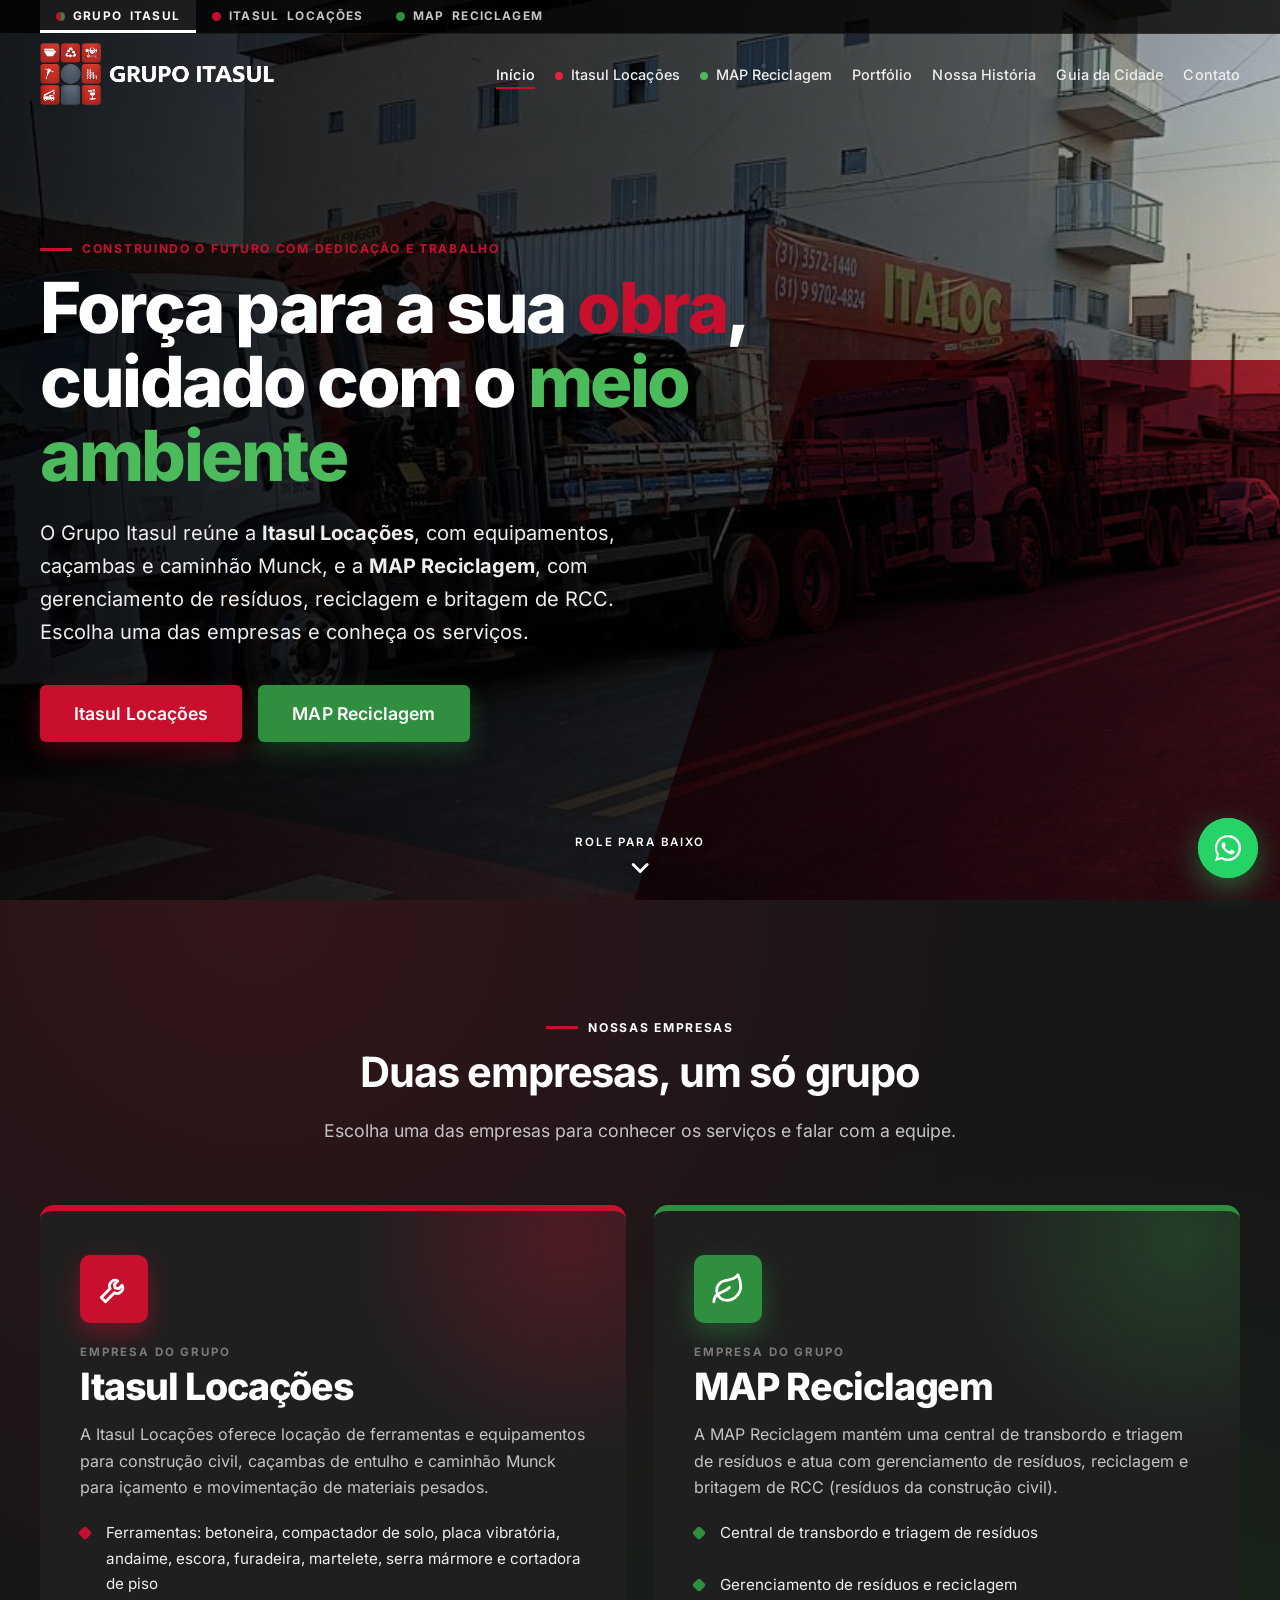
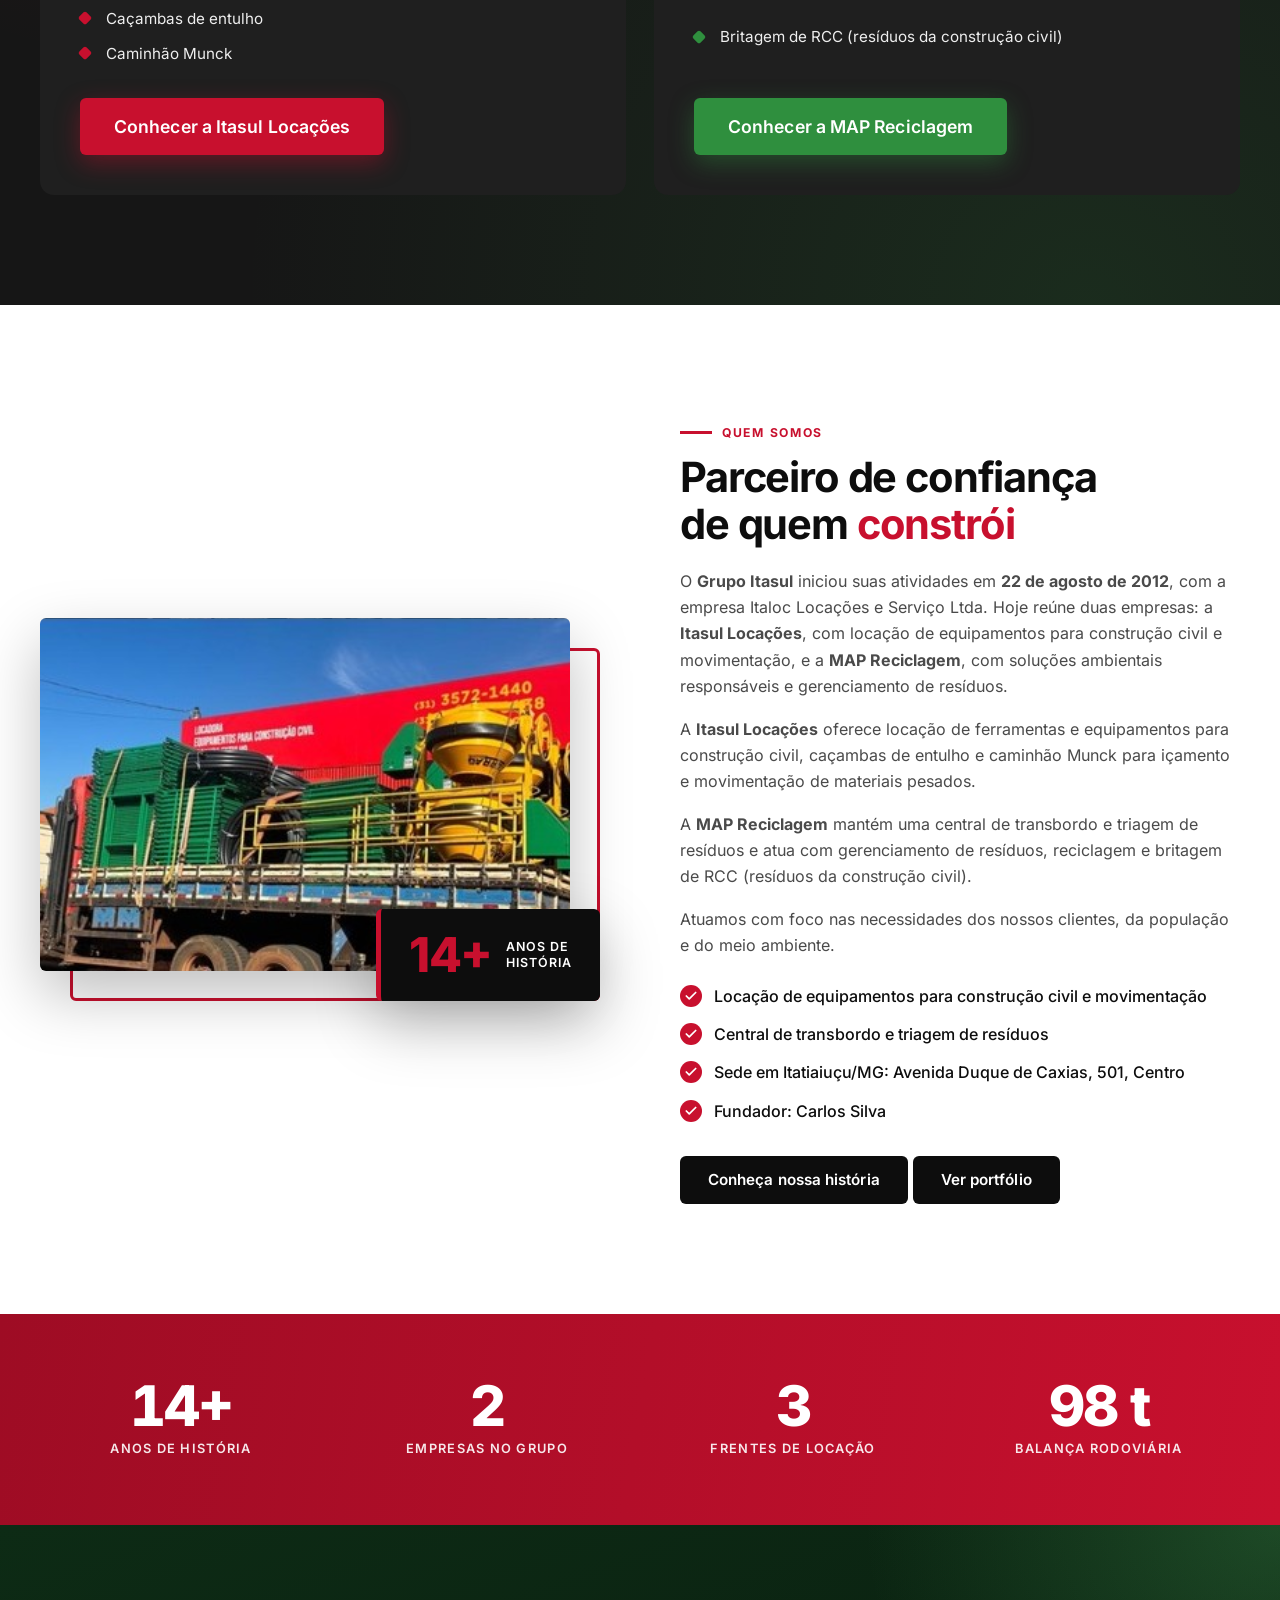
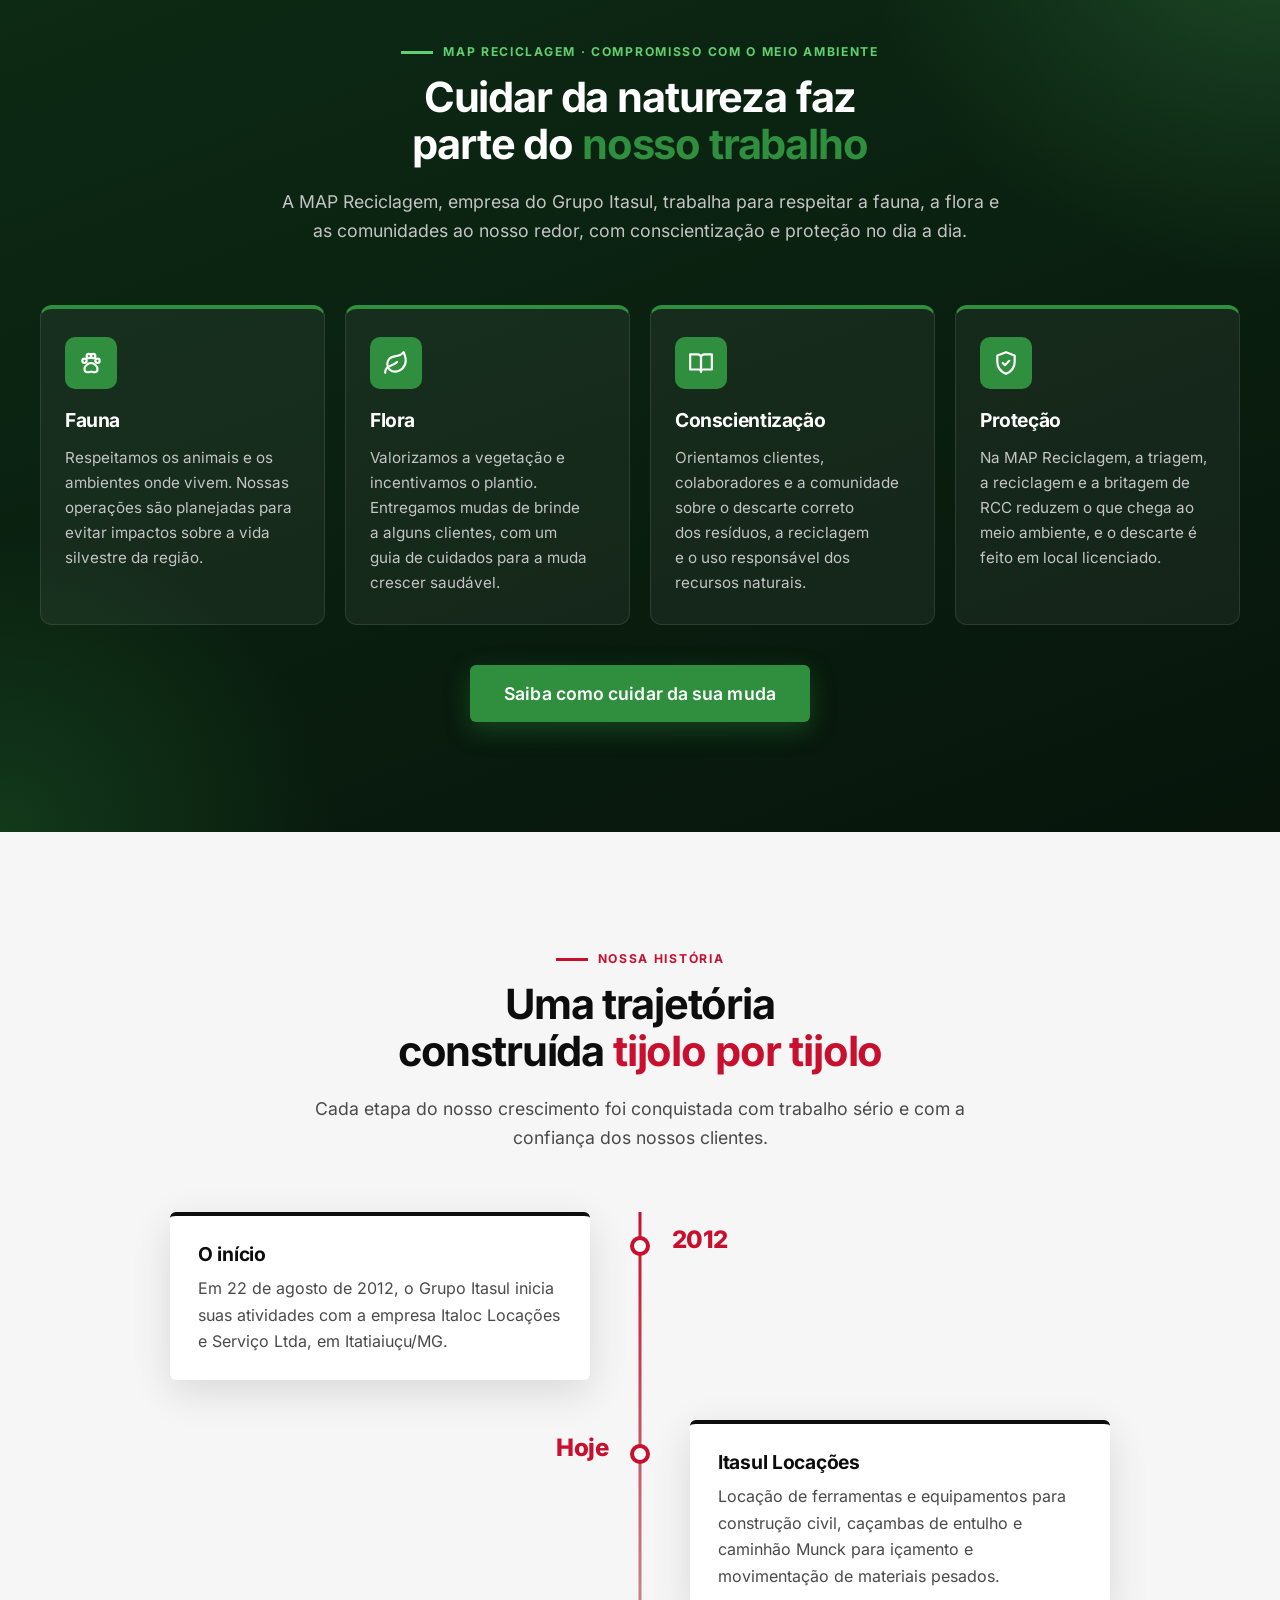
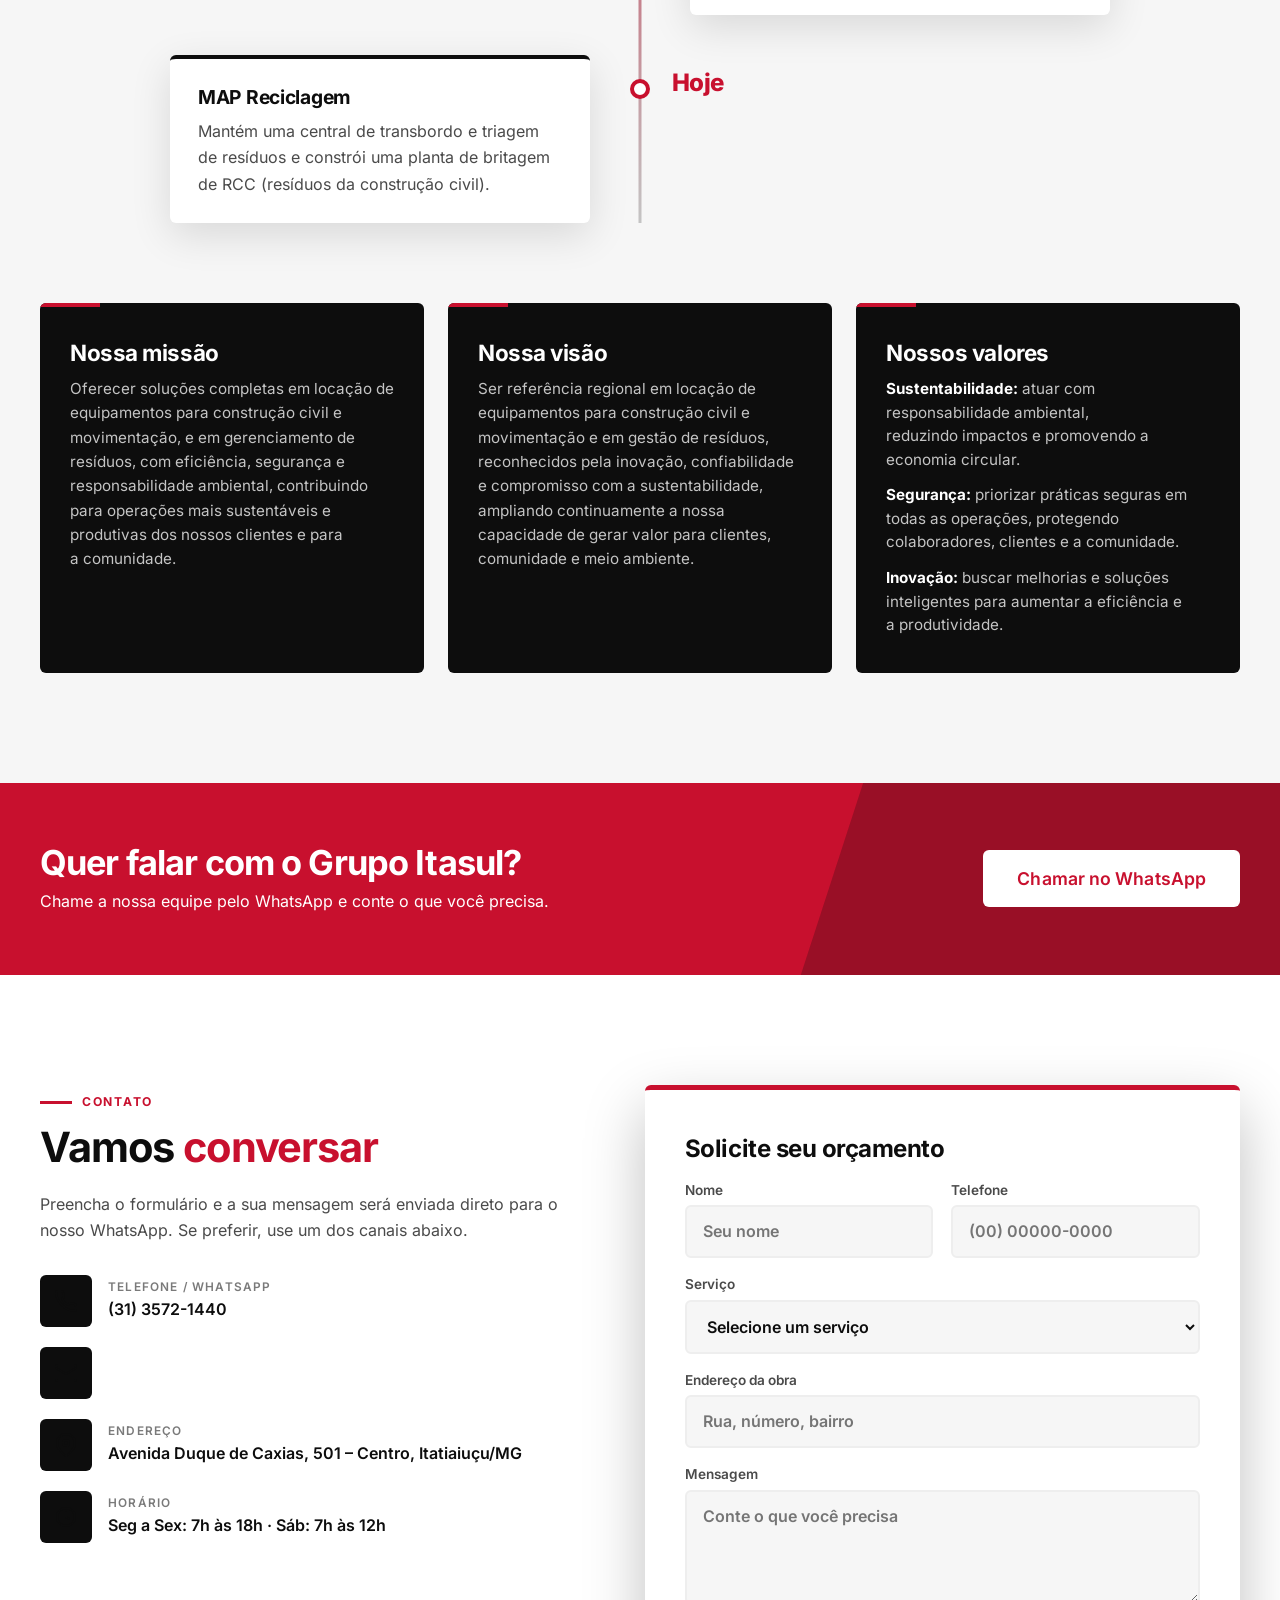
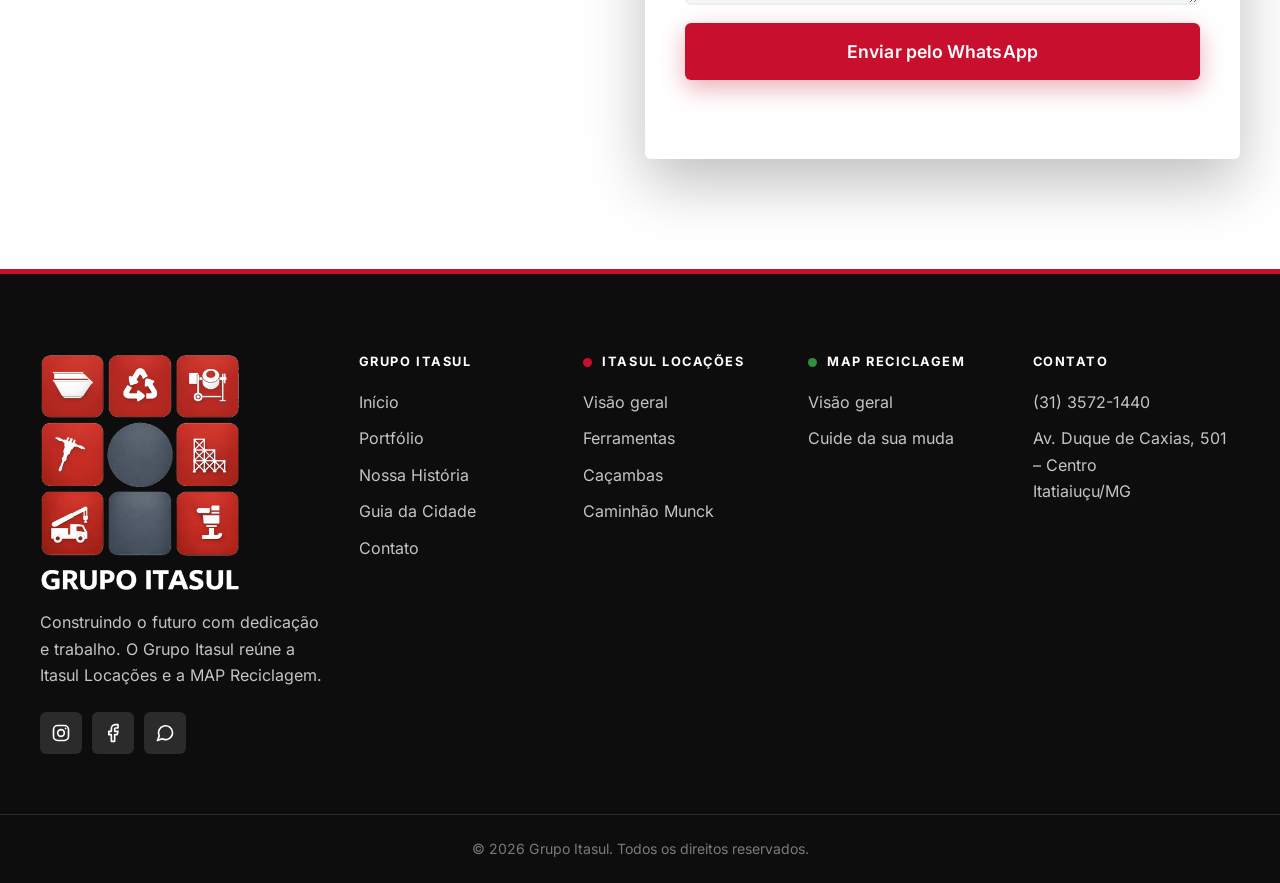
==== index.html @ f27bd991 "Aviso 'Role para baixo' no topo de todas as páginas" ====
<!DOCTYPE html>
<html lang="pt-BR" class="no-js">
<head>
  <meta charset="UTF-8">
  <meta name="viewport" content="width=device-width, initial-scale=1.0">
  <title>Grupo Itasul | Itasul Locações e MAP Reciclagem</title>
  <meta name="description" content="Grupo Itasul: Itasul Locações (equipamentos para construção civil, caçambas de entulho e caminhão Munck) e MAP Reciclagem (gerenciamento de resíduos, reciclagem e britagem de RCC).">
  <meta name="theme-color" content="#c8102e">

  <link rel="icon" href="assets/img/favicon.png">
  <link rel="preload" href="assets/fonts/inter-latin-wght-normal.woff2" as="font" type="font/woff2" crossorigin>
  <link rel="stylesheet" href="assets/css/style.css">
</head>
<body>

  <!-- ============ CABEÇALHO / MENU ============ -->
  <header class="header" id="header">
    <a class="skip" href="#conteudo">Pular para o conteúdo</a>
    <div class="company-bar" aria-label="Empresas do grupo">
      <div class="container company-bar__inner">
        <a href="index.html" class="cb cb--grupo is-active" aria-current="true"><i class="dot dot--grupo"></i>Grupo<span class="cb__long"> Itasul</span></a>
        <a href="locacoes.html" class="cb cb--loc"><i class="dot dot--loc"></i><span class="cb__long">Itasul </span>Locações</a>
        <a href="map.html" class="cb cb--map"><i class="dot dot--map"></i>MAP<span class="cb__long"> Reciclagem</span></a>
      </div>
    </div>
    <div class="container header__inner">
      <a href="#inicio" class="brand" aria-label="Grupo Itasul - início">
        <img class="brand__logo" src="assets/img/logo-horizontal-branca.png" alt="Grupo Itasul"
             onload="this.parentNode.classList.add('has-logo')" onerror="this.remove()">
        <span class="brand__text"><span class="brand__mark">G</span><span>Grupo <strong>Itasul</strong></span></span>
      </a>

      <nav class="nav" id="nav" aria-label="Menu principal">
        <ul class="nav__list">
          <li><a href="#inicio" class="nav__link active">Início</a></li>
          <li><a href="locacoes.html" class="nav__link nav__link--loc">Itasul Locações</a></li>
          <li><a href="map.html" class="nav__link nav__link--map">MAP Reciclagem</a></li>
          <li><a href="portfolio.html" class="nav__link">Portfólio</a></li>
          <li><a href="#historia" class="nav__link">Nossa História</a></li>
          <li><a href="contatos.html" class="nav__link">Guia da Cidade</a></li>
          <li><a href="#contato" class="nav__link">Contato</a></li>
        </ul>
        <a href="#contato" class="btn btn--primary nav__cta">Solicitar orçamento</a>
      </nav>

      <button class="nav__toggle" id="navToggle" aria-label="Abrir menu" aria-expanded="false" aria-controls="nav">
        <span></span><span></span><span></span>
      </button>
    </div>
  </header>

  <main id="conteudo">

    <!-- ============ HERO ============ -->
    <section class="hero" id="inicio">
      <div class="hero__bg" data-img="assets/img/hero.jpg"></div>
      <div class="container hero__content">
        <span class="eyebrow reveal">Construindo o futuro com dedicação e trabalho</span>
        <h1 class="hero__title reveal">Força para a sua <span class="text-red">obra</span>,<br>cuidado com o <span class="text-green">meio ambiente</span></h1>
        <p class="hero__text reveal">O Grupo Itasul reúne a <strong>Itasul Locações</strong>, com equipamentos, caçambas e caminhão Munck, e a <strong>MAP Reciclagem</strong>, com gerenciamento de resíduos, reciclagem e britagem de RCC. Escolha uma das empresas e conheça os serviços.</p>
        <div class="hero__actions reveal">
          <a href="locacoes.html" class="btn btn--primary btn--lg">Itasul Locações</a>
          <a href="map.html" class="btn btn--green btn--lg">MAP Reciclagem</a>
        </div>
      </div>
    </section>

    <!-- ============ NOSSAS EMPRESAS (módulos) ============ -->
    <section class="section empresas" id="empresas">
      <div class="container">
        <div class="section__head reveal">
          <span class="eyebrow eyebrow--light">Nossas empresas</span>
          <h2 class="section__title section__title--light">Duas empresas, um só grupo</h2>
          <p class="section__lead">Escolha uma das empresas para conhecer os serviços e falar com a equipe.</p>
        </div>

        <div class="empresas__grid">
          <!-- Módulo 1: Itasul Locações (vermelho) -->
          <article class="empresa empresa--loc reveal">
            <div class="empresa__icon"><svg viewBox="0 0 24 24" aria-hidden="true"><path d="M14.7 6.3a4 4 0 0 0-5.4 5.4L3 18l3 3 6.3-6.3a4 4 0 0 0 5.4-5.4l-2.5 2.5-2.4-.6-.6-2.4 2.5-2.5z"/></svg></div>
            <span class="empresa__tag">Empresa do grupo</span>
            <h3>Itasul Locações</h3>
            <p>A Itasul Locações oferece locação de ferramentas e equipamentos para construção civil, caçambas de entulho e caminhão Munck para içamento e movimentação de materiais pesados.</p>
            <ul class="empresa__list">
              <li>Ferramentas: betoneira, compactador de solo, placa vibratória, andaime, escora, furadeira, martelete, serra mármore e cortadora de piso</li>
              <li>Caçambas de entulho</li>
              <li>Caminhão Munck</li>
            </ul>
            <a href="locacoes.html" class="btn btn--company btn--lg">Conhecer a Itasul Locações</a>
          </article>

          <!-- Módulo 2: MAP Reciclagem (verde) -->
          <article class="empresa empresa--map reveal">
            <div class="empresa__icon"><svg viewBox="0 0 24 24" aria-hidden="true"><path d="M11 20A7 7 0 0 1 9.8 6.1C15.5 5 17 4.5 19 2c1 2 2 4.2 2 8 0 5.5-4.8 10-10 10z"/><path d="M2 21c0-3 1.9-5.5 5-6.5C9 13.7 11 13 13 11"/></svg></div>
            <span class="empresa__tag">Empresa do grupo</span>
            <h3>MAP Reciclagem</h3>
            <p>A MAP Reciclagem mantém uma central de transbordo e triagem de resíduos e atua com gerenciamento de resíduos, reciclagem e britagem de RCC (resíduos da construção civil).</p>
            <ul class="empresa__list">
              <li>Central de transbordo e triagem de resíduos</li>
              <li>Gerenciamento de resíduos e reciclagem</li>
              <li>Britagem de RCC (resíduos da construção civil)</li>
            </ul>
            <a href="map.html" class="btn btn--company btn--lg">Conhecer a MAP Reciclagem</a>
          </article>
        </div>
      </div>
    </section>

    <!-- ============ QUEM SOMOS ============ -->
    <section class="section about" id="sobre">
      <div class="container about__grid">
        <div class="about__media reveal">
          <div class="img-slot about__img is-photo" data-img="assets/img/sobre.jpg" role="img" aria-label="Caminhão da Itasul Locações carregado com andaimes e betoneira"></div>
          <div class="about__badge">
            <strong data-count="14" data-suffix="+">0</strong>
            <span>anos de<br>história</span>
          </div>
        </div>
        <div class="about__text reveal">
          <span class="eyebrow">Quem somos</span>
          <h2 class="section__title">Parceiro de confiança de quem <span class="text-red">constrói</span></h2>
          <p>O <strong>Grupo Itasul</strong> iniciou suas atividades em <strong>22 de agosto de 2012</strong>, com a empresa Italoc Locações e Serviço Ltda. Hoje reúne duas empresas: a <strong>Itasul Locações</strong>, com locação de equipamentos para construção civil e movimentação, e a <strong>MAP Reciclagem</strong>, com soluções ambientais responsáveis e gerenciamento de resíduos.</p>
          <p>A <strong>Itasul Locações</strong> oferece locação de ferramentas e equipamentos para construção civil, caçambas de entulho e caminhão Munck para içamento e movimentação de materiais pesados.</p>
          <p>A <strong>MAP Reciclagem</strong> mantém uma central de transbordo e triagem de resíduos e atua com gerenciamento de resíduos, reciclagem e britagem de RCC (resíduos da construção civil).</p>
          <p>Atuamos com foco nas necessidades dos nossos clientes, da população e do meio ambiente.</p>
          <ul class="checklist">
            <li>Locação de equipamentos para construção civil e movimentação</li>
            <li>Central de transbordo e triagem de resíduos</li>
            <li>Sede em Itatiaiuçu/MG: Avenida Duque de Caxias, 501, Centro</li>
            <li>Fundador: Carlos Silva</li>
          </ul>
          <a href="#historia" class="btn btn--dark">Conheça nossa história</a>
          <a href="portfolio.html" class="btn btn--dark">Ver portfólio</a>
        </div>
      </div>
    </section>


    <!-- ============ NÚMEROS ============ -->
    <section class="stats">
      <div class="container stats__grid">
        <div class="stat"><strong data-count="14" data-suffix="+">0</strong><span>Anos de história</span></div>
        <div class="stat"><strong data-count="2">0</strong><span>Empresas no grupo</span></div>
        <div class="stat"><strong data-count="3">0</strong><span>Frentes de locação</span></div>
        <div class="stat"><strong data-count="100" data-suffix=" t">0</strong><span>Balança rodoviária</span></div>
      </div>
    </section>

    <!-- ============ COMPROMISSO COM O MEIO AMBIENTE ============ -->
    <section class="section eco" id="meio-ambiente">
      <div class="container">
        <div class="section__head reveal">
          <span class="eyebrow eyebrow--green">MAP Reciclagem · Compromisso com o meio ambiente</span>
          <h2 class="section__title section__title--light">Cuidar da natureza faz parte do <span class="text-green">nosso trabalho</span></h2>
          <p class="section__lead">A MAP Reciclagem, empresa do Grupo Itasul, trabalha para respeitar a fauna, a flora e as comunidades ao nosso redor, com conscientização e proteção no dia a dia.</p>
        </div>
        <div class="eco__grid">
          <article class="eco__card reveal">
            <span class="eco__icon"><svg viewBox="0 0 24 24" aria-hidden="true"><circle cx="6" cy="10" r="2"/><circle cx="10" cy="5.5" r="2"/><circle cx="14" cy="5.5" r="2"/><circle cx="18" cy="10" r="2"/><path d="M12 12c-3 0-6 3-6 5.5 0 2 1.5 3 3 3 1 0 2-.5 3-.5s2 .5 3 .5c1.5 0 3-1 3-3C18 15 15 12 12 12z"/></svg></span>
            <h3>Fauna</h3>
            <p>Respeitamos os animais e os ambientes onde vivem. Nossas operações são planejadas para evitar impactos sobre a vida silvestre da região.</p>
          </article>
          <article class="eco__card reveal">
            <span class="eco__icon"><svg viewBox="0 0 24 24" aria-hidden="true"><path d="M11 20A7 7 0 0 1 9.8 6.1C15.5 5 17 4.5 19 2c1 2 2 4.2 2 8 0 5.5-4.8 10-10 10z"/><path d="M2 21c0-3 1.9-5.5 5-6.5C9 13.7 11 13 13 11"/></svg></span>
            <h3>Flora</h3>
            <p>Valorizamos a vegetação e incentivamos o plantio. Entregamos mudas de brinde a alguns clientes, com um guia de cuidados para a muda crescer saudável.</p>
          </article>
          <article class="eco__card reveal">
            <span class="eco__icon"><svg viewBox="0 0 24 24" aria-hidden="true"><path d="M2 4h7a3 3 0 0 1 3 3v13a2 2 0 0 0-2-2H2z"/><path d="M22 4h-7a3 3 0 0 0-3 3v13a2 2 0 0 1 2-2h8z"/></svg></span>
            <h3>Conscientização</h3>
            <p>Orientamos clientes, colaboradores e a comunidade sobre o descarte correto dos resíduos, a reciclagem e o uso responsável dos recursos naturais.</p>
          </article>
          <article class="eco__card reveal">
            <span class="eco__icon"><svg viewBox="0 0 24 24" aria-hidden="true"><path d="M12 2l8 3v6c0 5-3.5 9-8 11-4.5-2-8-6-8-11V5z"/><path d="m9 12 2 2 4-4"/></svg></span>
            <h3>Proteção</h3>
            <p>Na MAP Reciclagem, a triagem, a reciclagem e a britagem de RCC reduzem o que chega ao meio ambiente, e o descarte é feito em local licenciado.</p>
          </article>
        </div>
        <p class="eco__cta reveal"><a href="mudas.html" class="btn btn--green btn--lg">Saiba como cuidar da sua muda</a></p>
      </div>
    </section>

    <!-- ============ NOSSA HISTÓRIA ============ -->
    <section class="section history" id="historia">
      <div class="container">
        <div class="section__head reveal">
          <span class="eyebrow">Nossa história</span>
          <h2 class="section__title">Uma trajetória construída <span class="text-red">tijolo por tijolo</span></h2>
          <p class="section__lead section__lead--dark">Cada etapa do nosso crescimento foi conquistada com trabalho sério e com a confiança dos nossos clientes.</p>
        </div>

        <!-- Para acrescentar marcos, copie um bloco <li class="timeline__item"> -->
        <ol class="timeline">
          <li class="timeline__item reveal">
            <span class="timeline__year">2012</span>
            <div class="timeline__card">
              <h3>O início</h3>
              <p>Em 22 de agosto de 2012, o Grupo Itasul inicia suas atividades com a empresa Italoc Locações e Serviço Ltda, em Itatiaiuçu/MG.</p>
            </div>
          </li>
          <li class="timeline__item reveal">
            <span class="timeline__year">Hoje</span>
            <div class="timeline__card">
              <h3>Itasul Locações</h3>
              <p>Locação de ferramentas e equipamentos para construção civil, caçambas de entulho e caminhão Munck para içamento e movimentação de materiais pesados.</p>
            </div>
          </li>
          <li class="timeline__item reveal">
            <span class="timeline__year">Hoje</span>
            <div class="timeline__card">
              <h3>MAP Reciclagem</h3>
              <p>Mantém uma central de transbordo e triagem de resíduos e constrói uma planta de britagem de RCC (resíduos da construção civil).</p>
            </div>
          </li>
        </ol>

        <div class="values">
          <div class="value reveal">
            <h3>Nossa missão</h3>
            <p>Oferecer soluções completas em locação de equipamentos para construção civil e movimentação, e em gerenciamento de resíduos, com eficiência, segurança e responsabilidade ambiental, contribuindo para operações mais sustentáveis e produtivas dos nossos clientes e para a comunidade.</p>
          </div>
          <div class="value reveal">
            <h3>Nossa visão</h3>
            <p>Ser referência regional em locação de equipamentos para construção civil e movimentação e em gestão de resíduos, reconhecidos pela inovação, confiabilidade e compromisso com a sustentabilidade, ampliando continuamente a nossa capacidade de gerar valor para clientes, comunidade e meio ambiente.</p>
          </div>
          <div class="value reveal">
            <h3>Nossos valores</h3>
            <ul class="value__list">
              <li><strong>Sustentabilidade:</strong> atuar com responsabilidade ambiental, reduzindo impactos e promovendo a economia circular.</li>
              <li><strong>Segurança:</strong> priorizar práticas seguras em todas as operações, protegendo colaboradores, clientes e a comunidade.</li>
              <li><strong>Inovação:</strong> buscar melhorias e soluções inteligentes para aumentar a eficiência e a produtividade.</li>
            </ul>
          </div>
        </div>
      </div>
    </section>


    <!-- ============ CHAMADA ============ -->
    <section class="cta">
      <div class="container cta__inner">
        <div>
          <h2>Quer falar com o Grupo Itasul?</h2>
          <p>Chame a nossa equipe pelo WhatsApp e conte o que você precisa.</p>
        </div>
        <a href="https://wa.me/5500000000000" target="_blank" rel="noopener" class="btn btn--white btn--lg js-whatsapp">Chamar no WhatsApp</a>
      </div>
    </section>

    <!-- ============ CONTATO ============ -->
    <section class="section contact" id="contato">
      <div class="container contact__grid">
        <div class="contact__info reveal">
          <span class="eyebrow">Contato</span>
          <h2 class="section__title">Vamos <span class="text-red">conversar</span></h2>
          <p>Preencha o formulário e a sua mensagem será enviada direto para o nosso WhatsApp. Se preferir, use um dos canais abaixo.</p>

          <!-- Troque os dados abaixo pelos dados reais da empresa -->
          <ul class="contact__list">
            <li>
              <span class="contact__icon"><svg viewBox="0 0 24 24" aria-hidden="true"><path d="M22 16.9v3a2 2 0 0 1-2.2 2 19.8 19.8 0 0 1-8.6-3.1 19.5 19.5 0 0 1-6-6A19.8 19.8 0 0 1 2.1 4.2 2 2 0 0 1 4.1 2h3a2 2 0 0 1 2 1.7c.1 1 .4 1.9.7 2.8a2 2 0 0 1-.5 2.1L8 9.9a16 16 0 0 0 6 6l1.3-1.3a2 2 0 0 1 2.1-.4c.9.3 1.8.6 2.8.7a2 2 0 0 1 1.7 2z"/></svg></span>
              <div><small>Telefone / WhatsApp</small><a href="tel:+553135721440" data-contact="phone">(31) 3572-1440</a></div>
            </li>
            <li>
              <span class="contact__icon"><svg viewBox="0 0 24 24" aria-hidden="true"><rect x="2" y="4" width="20" height="16" rx="2"/><path d="m22 7-10 6L2 7"/></svg></span>
              <div><small>E-mail</small><a data-contact="email" href="mailto:contato@grupoitasul.com.br">contato@grupoitasul.com.br</a></div>
            </li>
            <li>
              <span class="contact__icon"><svg viewBox="0 0 24 24" aria-hidden="true"><path d="M21 10c0 7-9 13-9 13S3 17 3 10a9 9 0 0 1 18 0z"/><circle cx="12" cy="10" r="3"/></svg></span>
              <div><small>Endereço</small><span>Avenida Duque de Caxias, 501 – Centro, Itatiaiuçu/MG</span></div>
            </li>
            <li>
              <span class="contact__icon"><svg viewBox="0 0 24 24" aria-hidden="true"><circle cx="12" cy="12" r="9"/><path d="M12 7v5l3 2"/></svg></span>
              <div><small>Horário</small><span>Seg a Sex: 7h às 18h · Sáb: 7h às 12h</span></div>
            </li>
          </ul>
        </div>

        <form class="form reveal" id="contactForm" novalidate>
          <h3>Solicite seu orçamento</h3>
          <div class="form__row">
            <label>Nome<input type="text" name="nome" required placeholder="Seu nome"></label>
            <label>Telefone<input type="tel" name="telefone" required placeholder="(00) 00000-0000"></label>
          </div>
          <label>Serviço
            <select name="servico" id="serviceSelect" required>
              <option value="">Selecione um serviço</option>
              <option>Locação de equipamentos</option>
              <option>Caçambas de entulho</option>
              <option>Caminhão Munck</option>
                            <option>Outro</option>
            </select>
          </label>
          <label>Endereço da obra<input type="text" name="endereco" placeholder="Rua, número, bairro"></label>
          <label>Mensagem<textarea name="mensagem" rows="4" placeholder="Conte o que você precisa"></textarea></label>
          <button type="submit" class="btn btn--primary btn--lg btn--block">Enviar pelo WhatsApp</button>
          <p class="form__feedback" id="formFeedback" role="status"></p>
        </form>
      </div>
    </section>

  </main>

  <!-- ============ RODAPÉ ============ -->
  <footer class="footer">
    <div class="container footer__grid">
      <div class="footer__brand">
        <a href="index.html" class="brand brand--footer" aria-label="Grupo Itasul">
          <img class="brand__logo" src="assets/img/logo-branca.png" alt="Grupo Itasul"
               onload="this.parentNode.classList.add('has-logo')" onerror="this.remove()">
          <span class="brand__text"><span class="brand__mark">G</span><span>Grupo <strong>Itasul</strong></span></span>
        </a>
        <p>Construindo o futuro com dedicação e trabalho. O Grupo Itasul reúne a Itasul Locações e a MAP Reciclagem.</p>
        <div class="social">
          <a href="#" aria-label="Instagram"><svg viewBox="0 0 24 24" aria-hidden="true"><rect x="3" y="3" width="18" height="18" rx="5"/><circle cx="12" cy="12" r="4"/><path d="M17.5 6.5h.01"/></svg></a>
          <a href="#" aria-label="Facebook"><svg viewBox="0 0 24 24" aria-hidden="true"><path d="M18 2h-3a5 5 0 0 0-5 5v3H7v4h3v8h4v-8h3l1-4h-4V7a1 1 0 0 1 1-1h3z"/></svg></a>
          <a href="https://wa.me/5500000000000" class="js-whatsapp" target="_blank" rel="noopener" aria-label="WhatsApp"><svg viewBox="0 0 24 24" aria-hidden="true"><path d="M21 11.5a8.4 8.4 0 0 1-12.4 7.4L3 21l2.1-5.5A8.4 8.4 0 1 1 21 11.5z"/></svg></a>
        </div>
      </div>
      <div>
        <h4>Grupo Itasul</h4>
        <ul>
          <li><a href="index.html">Início</a></li>
          <li><a href="portfolio.html">Portfólio</a></li>
          <li><a href="index.html#historia">Nossa História</a></li>
          <li><a href="contatos.html">Guia da Cidade</a></li>
          <li><a href="index.html#contato">Contato</a></li>
        </ul>
      </div>
      <div>
        <h4><i class="dot dot--loc"></i>Itasul Locações</h4>
        <ul>
          <li><a href="locacoes.html">Visão geral</a></li>
          <li><a href="ferramentas.html">Ferramentas</a></li>
          <li><a href="cacambas.html">Caçambas</a></li>
          <li><a href="munck.html">Caminhão Munck</a></li>
        </ul>
      </div>
      <div>
        <h4><i class="dot dot--map"></i>MAP Reciclagem</h4>
        <ul>
          <li><a href="map.html">Visão geral</a></li>
          <li><a href="mudas.html">Cuide da sua muda</a></li>
        </ul>
      </div>
      <div>
        <h4>Contato</h4>
        <ul>
          <li><a href="tel:+553135721440" data-contact="phone">(31) 3572-1440</a></li>
          <li><a href="mailto:contato@grupoitasul.com.br" data-contact="email">contato@grupoitasul.com.br</a></li>
          <li>Av. Duque de Caxias, 501 – Centro<br>Itatiaiuçu/MG</li>
        </ul>
      </div>
    </div>
    <div class="footer__bottom">
      <div class="container">© <span id="year"></span> Grupo Itasul. Todos os direitos reservados.</div>
    </div>
  </footer>

  <!-- Botão flutuante do WhatsApp -->
  <a href="https://wa.me/5500000000000" class="whatsapp-float js-whatsapp" target="_blank" rel="noopener" aria-label="Falar no WhatsApp">
    <svg viewBox="0 0 32 32" aria-hidden="true"><path fill="currentColor" d="M16 3a13 13 0 0 0-11.2 19.6L3 29l6.6-1.7A13 13 0 1 0 16 3zm0 23.7c-2 0-4-.5-5.7-1.6l-.4-.2-3.9 1 1-3.8-.3-.4A10.7 10.7 0 1 1 16 26.7zm5.9-8c-.3-.2-1.9-.9-2.2-1-.3-.1-.5-.2-.7.2l-1 1.2c-.2.2-.4.2-.7.1a8.8 8.8 0 0 1-4.4-3.8c-.3-.6.3-.5.9-1.7.1-.2 0-.4 0-.6l-1-2.4c-.3-.6-.5-.5-.7-.5h-.6a1.2 1.2 0 0 0-.9.4 3.6 3.6 0 0 0-1.1 2.7 6.3 6.3 0 0 0 1.3 3.3 14.4 14.4 0 0 0 5.5 4.9c2 .9 2.8.9 3.9.8.6-.1 1.9-.8 2.2-1.5.3-.8.3-1.4.2-1.5l-.5-.2z"/></svg>
  </a>

  <!-- Lightbox da galeria -->
  <div class="lightbox" id="lightbox" hidden>
    <button class="lightbox__close" aria-label="Fechar">×</button>
    <img alt="Foto ampliada">
  </div>

  <script src="assets/js/main.js"></script>
</body>
</html>
---- assets/css/style.css ----
/* =========================================================
   GRUPO ITASUL — Folha de estilo
   Cores da marca: vermelho, preto, branco e cinza
   ========================================================= */

/* Inter (variável) hospedada no projeto: https://rsms.me/inter — licença SIL OFL em assets/fonts */
@font-face {
  font-family: "Inter";
  font-style: normal;
  font-weight: 100 900;
  font-display: swap;
  src: url("../fonts/inter-latin-wght-normal.woff2") format("woff2-variations");
  src: url("../fonts/inter-latin-wght-normal.woff2") format("woff2");
  unicode-range: U+0000-00FF, U+0131, U+0152-0153, U+02BB-02BC, U+02C6, U+02DA, U+02DC, U+0304, U+0308, U+0329, U+2000-206F, U+20AC, U+2122, U+2191, U+2193, U+2212, U+2215, U+FEFF, U+FFFD;
}

:root {
  --red: #c8102e;
  --red-dark: #9e0c24;
  --red-light: #e63946;
  --black: #0d0d0d;
  --black-2: #161616;
  --black-3: #1f1f1f;
  --gray-900: #2b2b2b;
  --gray-700: #4a4a4a;
  --gray-500: #7a7a7a;
  --gray-300: #c4c4c4;
  --gray-100: #eeeeee;
  --gray-50: #f6f6f6;
  --white: #ffffff;
  --green: #2f8f3e;
  --green-dark: #22702f;
  --green-light: #e8f4ea;

  --font-head: "Inter", system-ui, -apple-system, "Segoe UI", Roboto, "Helvetica Neue", Arial, sans-serif;
  --font-body: var(--font-head);

  --radius: 6px;
  --shadow: 0 12px 40px rgba(0, 0, 0, .12);
  --shadow-lg: 0 24px 60px rgba(0, 0, 0, .25);
  --red-rgb: 200, 16, 46;
  --strip-h: 34px;
  --header-h: calc(80px + var(--strip-h));
  --ease: cubic-bezier(.22, .61, .36, 1);
}

*, *::before, *::after { box-sizing: border-box; margin: 0; padding: 0; }

html { scroll-behavior: smooth; scroll-padding-top: var(--header-h); }

body {
  font-family: var(--font-body);
  font-size: 16px;
  line-height: 1.65;
  color: var(--gray-900);
  background: var(--white);
  -webkit-font-smoothing: antialiased;
  -moz-osx-font-smoothing: grayscale;
  text-rendering: optimizeLegibility;
  font-kerning: normal;
  font-feature-settings: "calt", "kern", "cv11";   /* cv11: "a" de um andar, mais limpo em títulos */
  -webkit-text-size-adjust: 100%;
  overflow-x: hidden;
}
h1, h2, h3, h4 { text-wrap: balance; }              /* quebra de linha equilibrada nos títulos */
p, li { text-wrap: pretty; }                         /* evita palavra solta na última linha */
::selection { background: rgba(var(--red-rgb), .22); color: inherit; }
:focus-visible { outline: 3px solid var(--red-light); outline-offset: 3px; border-radius: 4px; }
.form input:focus-visible, .form select:focus-visible, .form textarea:focus-visible, .guia-search input:focus-visible { outline: none; }
.skip { position: absolute; left: 16px; top: -60px; z-index: 300; padding: 10px 16px; background: var(--white); color: var(--black); font-weight: 600; border-radius: 6px; box-shadow: var(--shadow); transition: top .2s; }
.skip:focus { top: 12px; }

img { max-width: 100%; display: block; }
a { color: inherit; text-decoration: none; }
ul, ol { list-style: none; }
button { font: inherit; cursor: pointer; border: 0; background: none; color: inherit; }
svg { width: 24px; height: 24px; fill: none; stroke: currentColor; stroke-width: 2; stroke-linecap: round; stroke-linejoin: round; }

.container { width: min(1200px, 100% - 32px); margin-inline: auto; }
.text-red { color: var(--red); }

/* ---------- Tipografia de seções ---------- */
.section { padding: 110px 0; }
.section__head { text-align: center; max-width: 720px; margin: 0 auto 60px; }
.section__title {
  color: var(--black);
  margin-bottom: 20px; font-family: var(--font-head); font-size: clamp(1.9rem, 3.4vw, 2.6rem); font-weight: 700; letter-spacing: -.028em; line-height: 1.12; text-transform: none; }
.section__title--light { color: var(--white); }
.section__lead { color: var(--gray-300); font-size: 1.1rem; }
.section__lead--dark { color: var(--gray-700); }

.eyebrow {
  display: inline-flex;
  align-items: center;
  gap: 10px;
  color: var(--red);
  margin-bottom: 14px; font-family: var(--font-head); font-size: .76rem; font-weight: 700; letter-spacing: .14em; line-height: 1.3; text-transform: uppercase; }
.eyebrow::before { content: ""; width: 32px; height: 3px; background: var(--red); }
.eyebrow--light { color: var(--white); }

/* ---------- Botões ---------- */
.btn {
  display: inline-flex;
  align-items: center;
  justify-content: center;
  gap: 8px;
  padding: 13px 26px;
  border-radius: var(--radius);
  border: 2px solid transparent;
  transition: transform .25s var(--ease), background .25s, color .25s, border-color .25s, box-shadow .25s;
  white-space: nowrap; font-family: var(--font-head); font-size: .95rem; font-weight: 600; letter-spacing: .005em; line-height: 1.2; text-transform: none; }
.btn:hover { transform: translateY(-2px); }
.btn--lg { padding: 16px 32px; font-size: 1.1rem; }
.btn--block { width: 100%; }
.btn--primary { background: var(--red); color: var(--white); box-shadow: 0 8px 24px rgba(var(--red-rgb), .35); }
.btn--primary:hover { background: var(--red-dark); }
.btn--ghost { border-color: rgba(255, 255, 255, .6); color: var(--white); }
.btn--ghost:hover { background: var(--white); color: var(--black); border-color: var(--white); }
.btn--dark { background: var(--black); color: var(--white); }
.btn--dark:hover { background: var(--red); }
.btn--white { background: var(--white); color: var(--red); }
.btn--white:hover { background: var(--black); color: var(--white); }

/* ---------- Espaço de imagem (mostra padrão até a foto carregar) ---------- */
.img-slot {
  position: relative;
  background-color: var(--black-3);
  background-image:
    repeating-linear-gradient(-45deg, rgba(255,255,255,.03) 0 14px, transparent 14px 28px),
    linear-gradient(135deg, var(--gray-900), var(--black));
  background-size: cover;
  background-position: center;
  overflow: hidden;
}
.img-slot::after {
  content: "";
  position: absolute;
  inset: 0;
  background: center / 56px no-repeat url("data:image/svg+xml,%3Csvg xmlns='http://www.w3.org/2000/svg' viewBox='0 0 24 24' fill='none' stroke='%23c8102e' stroke-width='1.5' stroke-linecap='round' stroke-linejoin='round'%3E%3Crect x='3' y='3' width='18' height='18' rx='2'/%3E%3Ccircle cx='8.5' cy='8.5' r='1.5'/%3E%3Cpath d='m21 15-5-5L5 21'/%3E%3C/svg%3E");
  opacity: .5;
  transition: opacity .4s;
}
.img-slot.is-loaded::after { opacity: 0; }

/* =========================================================
   CABEÇALHO
   ========================================================= */
.header {
  position: fixed;
  inset: 0 0 auto;
  z-index: 100;
  height: var(--header-h);
  display: flex;
  flex-direction: column;
  align-items: stretch;
  transition: box-shadow .3s;
}
.header::before {
  content: "";
  position: absolute;
  inset: 0;
  z-index: -1;
  background: rgba(13, 13, 13, .96);
  backdrop-filter: blur(10px);
  opacity: 0;
  transition: opacity .3s;
}
.header.is-scrolled { --header-h: calc(68px + var(--strip-h)); box-shadow: 0 4px 24px rgba(0, 0, 0, .35); }
.header.is-scrolled::before { opacity: 1; }
.header::after {
  content: "";
  position: absolute;
  inset: auto 0 0;
  height: 3px;
  background: var(--red);
  transform: scaleX(0);
  transform-origin: left;
  transition: transform .4s var(--ease);
}
.header.is-scrolled::after { transform: scaleX(1); }
.header__inner { flex: 1; display: flex; align-items: center; justify-content: space-between; gap: 24px; }

.brand { display: flex; align-items: center; color: var(--white); flex-shrink: 0; }
.brand__logo { height: 62px; width: auto; display: none; transition: height .3s; }
.brand.has-logo .brand__logo { display: block; }
.header.is-scrolled .brand__logo { height: 52px; }
.brand--footer .brand__logo { height: auto; width: 200px; }
.brand.has-logo .brand__text { display: none; }
.brand__text {
  display: flex;
  align-items: center;
  gap: 10px; font-family: var(--font-head); font-size: 1.3rem; font-weight: 700; letter-spacing: -.015em; line-height: 1; text-transform: none; }
.brand__text strong { font-weight: 800; color: var(--red); }
.brand__mark {
  display: grid;
  place-items: center;
  width: 42px;
  height: 42px;
  background: var(--red);
  color: var(--white);
  font-weight: 800;
  font-size: 1.7rem;
  border-radius: var(--radius);
  clip-path: polygon(0 0, 100% 0, 100% 75%, 75% 100%, 0 100%);
}

.nav { display: flex; align-items: center; gap: 28px; }
.nav__list { display: flex; gap: 24px; }
.nav__link {
  white-space: nowrap;
  position: relative;
  color: var(--gray-100);
  padding: 6px 0;
  transition: color .2s; font-family: var(--font-head); font-size: .9rem; font-weight: 500; letter-spacing: .005em; line-height: 1.3; text-transform: none; }
.nav__link::after {
  content: "";
  position: absolute;
  left: 0; bottom: 0;
  width: 100%; height: 2px;
  background: var(--red);
  transform: scaleX(0);
  transition: transform .3s var(--ease);
}
.nav__link:hover, .nav__link.active { color: var(--white); }
.nav__link:hover::after, .nav__link.active::after { transform: scaleX(1); }
.nav__cta { padding: 10px 20px; font-size: 1rem; }

.nav__toggle { display: none; width: 44px; height: 44px; position: relative; z-index: 110; }
.nav__toggle span {
  position: absolute;
  left: 10px; width: 24px; height: 2px;
  background: var(--white);
  transition: transform .3s, opacity .3s;
}
.nav__toggle span:nth-child(1) { top: 14px; }
.nav__toggle span:nth-child(2) { top: 21px; }
.nav__toggle span:nth-child(3) { top: 28px; }
.nav-open .nav__toggle span:nth-child(1) { transform: translateY(7px) rotate(45deg); }
.nav-open .nav__toggle span:nth-child(2) { opacity: 0; }
.nav-open .nav__toggle span:nth-child(3) { transform: translateY(-7px) rotate(-45deg); }

/* =========================================================
   HERO
   ========================================================= */
.hero {
  position: relative;
  min-height: 100vh;
  min-height: 100svh;
  display: flex;
  align-items: center;
  color: var(--white);
  background: var(--black);
  overflow: hidden;
  isolation: isolate;
}
.hero__bg {
  position: absolute;
  inset: 0;
  z-index: -2;
  background-color: var(--black);
  background-image:
    radial-gradient(ellipse at 80% 30%, rgba(var(--red-rgb), .35), transparent 55%),
    repeating-linear-gradient(-45deg, rgba(255,255,255,.025) 0 2px, transparent 2px 22px),
    linear-gradient(160deg, #1c1c1c, #070707);
  background-size: cover;
  background-position: center;
  animation: heroZoom 18s ease-out forwards;
}
.hero::before {
  content: "";
  position: absolute;
  inset: 0;
  z-index: -1;
  background: linear-gradient(90deg, rgba(0,0,0,.88) 0%, rgba(0,0,0,.6) 55%, rgba(0,0,0,.25) 100%);
}
.hero::after {
  content: "";
  position: absolute;
  right: -8%;
  bottom: -30%;
  width: 55%;
  height: 90%;
  z-index: -1;
  background: var(--red);
  transform: skewX(-18deg);
  opacity: .9;
  mix-blend-mode: multiply;
}
@keyframes heroZoom { from { transform: scale(1.12); } to { transform: scale(1); } }

.hero__content { padding: calc(var(--header-h) + 40px) 0 80px; max-width: 1200px; }
.hero__title {
  margin-bottom: 24px;
  max-width: 800px; font-family: var(--font-head); font-size: clamp(2.5rem, 5.6vw, 4.4rem); font-weight: 800; letter-spacing: -.035em; line-height: 1.05; text-transform: none; }
.hero__text { font-size: clamp(1.05rem, 1.6vw, 1.25rem); color: var(--gray-100); max-width: 580px; margin-bottom: 36px; }
.hero__actions { display: flex; flex-wrap: wrap; gap: 16px; }

.hero__scroll {
  position: absolute;
  left: 50%; bottom: 32px;
  width: 28px; height: 46px;
  border: 2px solid rgba(255,255,255,.6);
  border-radius: 20px;
  transform: translateX(-50%);
}
.hero__scroll span {
  position: absolute;
  left: 50%; top: 8px;
  width: 4px; height: 8px;
  background: var(--red);
  border-radius: 2px;
  transform: translateX(-50%);
  animation: scrollDot 1.8s infinite;
}
@keyframes scrollDot { 0% { opacity: 0; top: 8px; } 40% { opacity: 1; } 100% { opacity: 0; top: 26px; } }

/* =========================================================
   DESTAQUES
   ========================================================= */
.highlights { background: var(--red); color: var(--white); position: relative; z-index: 2; }
.highlights__grid { display: grid; grid-template-columns: repeat(4, 1fr); }
.highlight {
  display: flex;
  align-items: center;
  gap: 14px;
  padding: 28px 20px;
  border-right: 1px solid rgba(255,255,255,.18);
}
.highlight:last-child { border-right: 0; }
.highlight svg { width: 36px; height: 36px; flex-shrink: 0; }
.highlight strong { display: block; font-family: var(--font-head); font-size: 1.02rem; font-weight: 700; letter-spacing: -.005em; line-height: 1.25; text-transform: none; }
.highlight span { font-size: .88rem; opacity: .85; }

/* =========================================================
   QUEM SOMOS
   ========================================================= */
.about__grid { display: grid; grid-template-columns: 1fr 1fr; gap: 80px; align-items: center; }
.about__media { position: relative; padding: 0 30px 30px 0; }
.about__media::before {
  content: "";
  position: absolute;
  inset: 30px 0 0 30px;
  border: 3px solid var(--red);
  border-radius: var(--radius);
}
.about__img { position: relative; aspect-ratio: 4 / 5; border-radius: var(--radius); box-shadow: var(--shadow-lg); }
.about__badge {
  position: absolute;
  right: 0; bottom: 0;
  display: flex;
  align-items: center;
  gap: 14px;
  padding: 22px 28px;
  background: var(--black);
  color: var(--white);
  border-radius: var(--radius);
  border-left: 5px solid var(--red);
  box-shadow: var(--shadow-lg);
}
.about__badge strong { color: var(--red); font-family: var(--font-head); font-size: 3rem; font-weight: 800; letter-spacing: -.03em; line-height: 1; text-transform: none; }
.about__badge span { font-family: var(--font-head); font-size: .78rem; font-weight: 600; letter-spacing: .08em; line-height: 1.3; text-transform: uppercase; }
.about__text p { margin-bottom: 16px; color: var(--gray-700); }
.checklist { margin: 24px 0 32px; display: grid; gap: 12px; }
.checklist li { position: relative; padding-left: 34px; font-weight: 500; color: var(--black); }
.checklist li::before {
  content: "";
  position: absolute;
  left: 0; top: 2px;
  width: 22px; height: 22px;
  border-radius: 50%;
  background: var(--red) center / 14px no-repeat url("data:image/svg+xml,%3Csvg xmlns='http://www.w3.org/2000/svg' viewBox='0 0 24 24' fill='none' stroke='white' stroke-width='3' stroke-linecap='round' stroke-linejoin='round'%3E%3Cpath d='M20 6 9 17l-5-5'/%3E%3C/svg%3E");
}

/* =========================================================
   SERVIÇOS
   ========================================================= */
.services {
  background:
    linear-gradient(rgba(13,13,13,.97), rgba(13,13,13,.97)),
    repeating-linear-gradient(-45deg, var(--red) 0 2px, transparent 2px 40px);
  color: var(--white);
}
.services__grid { display: grid; grid-template-columns: repeat(3, 1fr); gap: 28px; }
.service {
  display: flex;
  flex-direction: column;
  background: var(--black-3);
  border-radius: var(--radius);
  overflow: hidden;
  border-bottom: 4px solid transparent;
  transition: transform .35s var(--ease), border-color .35s, box-shadow .35s;
}
.service:hover { transform: translateY(-8px); border-color: var(--red); box-shadow: 0 20px 50px rgba(var(--red-rgb), .2); }
.service--featured { border-color: var(--red); }
.service__img { aspect-ratio: 16 / 10; transition: transform .6s var(--ease); }
.service:hover .service__img { transform: scale(1.05); }
.service__body { position: relative; padding: 44px 30px 32px; flex: 1; display: flex; flex-direction: column; }
.service__icon {
  position: absolute;
  top: -32px; left: 30px;
  width: 64px; height: 64px;
  display: grid;
  place-items: center;
  background: var(--red);
  border-radius: var(--radius);
  box-shadow: 0 10px 24px rgba(var(--red-rgb), .4);
}
.service__icon svg { width: 32px; height: 32px; color: var(--white); }
.service h3 { margin-bottom: 12px; font-family: var(--font-head); font-size: 1.35rem; font-weight: 700; letter-spacing: -.018em; line-height: 1.25; text-transform: none; }
.service p { color: var(--gray-300); margin-bottom: 24px; flex: 1; }
.service__link { color: var(--red-light); font-family: var(--font-head); font-size: .9rem; font-weight: 600; letter-spacing: .005em; line-height: 1.3; text-transform: none; }
.service__link span { display: inline-block; transition: transform .25s; }
.service__link:hover span { transform: translateX(6px); }

/* =========================================================
   NÚMEROS
   ========================================================= */
.stats { background: linear-gradient(100deg, var(--red-dark), var(--red)); color: var(--white); padding: 64px 0; }
.stats__grid { display: grid; grid-template-columns: repeat(4, 1fr); gap: 24px; text-align: center; }
.stat strong { display: block; font-family: var(--font-head); font-size: clamp(2.3rem, 4.6vw, 3.5rem); font-weight: 800; letter-spacing: -.035em; line-height: 1; text-transform: none; font-variant-numeric: tabular-nums; }
.stat span { opacity: .9; font-family: var(--font-head); font-size: .8rem; font-weight: 600; letter-spacing: .1em; line-height: 1.3; text-transform: uppercase; }

/* =========================================================
   NOSSA HISTÓRIA
   ========================================================= */
.history { background: var(--gray-50); }
.timeline { position: relative; max-width: 960px; margin: 0 auto 80px; }
.timeline::before {
  content: "";
  position: absolute;
  left: 50%; top: 0; bottom: 0;
  width: 3px;
  background: linear-gradient(var(--red), var(--gray-300));
  transform: translateX(-50%);
}
.timeline__item { position: relative; display: flex; justify-content: flex-end; padding-right: calc(50% + 50px); margin-bottom: 40px; }
.timeline__item:nth-child(even) { justify-content: flex-start; padding: 0 0 0 calc(50% + 50px); }
.timeline__item::before {
  content: "";
  position: absolute;
  left: 50%; top: 24px;
  width: 20px; height: 20px;
  background: var(--white);
  border: 4px solid var(--red);
  border-radius: 50%;
  transform: translateX(-50%);
  z-index: 1;
}
.timeline__year {
  position: absolute;
  top: 16px;
  left: calc(50% + 32px);
  color: var(--red); font-family: var(--font-head); font-size: 1.5rem; font-weight: 800; letter-spacing: -.025em; line-height: 1; text-transform: none; }
.timeline__item:nth-child(even) .timeline__year { left: auto; right: calc(50% + 32px); }
.timeline__card {
  background: var(--white);
  padding: 26px 28px;
  border-radius: var(--radius);
  box-shadow: var(--shadow);
  border-top: 4px solid var(--black);
  max-width: 420px;
  transition: border-color .3s, transform .3s;
}
.timeline__card:hover { border-color: var(--red); transform: translateY(-4px); }
.timeline__card h3 { color: var(--black); margin-bottom: 8px; font-family: var(--font-head); font-size: 1.2rem; font-weight: 700; letter-spacing: -.015em; line-height: 1.3; text-transform: none; }
.timeline__card p { color: var(--gray-700); }

.values { display: grid; grid-template-columns: repeat(3, 1fr); gap: 24px; }
.value {
  padding: 36px 30px;
  background: var(--black);
  color: var(--white);
  border-radius: var(--radius);
  position: relative;
  overflow: hidden;
}
.value::before {
  content: "";
  position: absolute;
  top: 0; left: 0;
  width: 60px; height: 4px;
  background: var(--red);
  transition: width .4s var(--ease);
}
.value:hover::before { width: 100%; }
.value h3 { margin-bottom: 10px; font-family: var(--font-head); font-size: 1.4rem; font-weight: 700; letter-spacing: -.02em; line-height: 1.25; text-transform: none; }
.value p { color: var(--gray-300); }

/* =========================================================
   GALERIA
   ========================================================= */
.gallery { background: var(--black-2); }
.gallery__grid { display: grid; grid-template-columns: repeat(4, 1fr); grid-auto-rows: 240px; gap: 16px; }
.gallery__item { border-radius: var(--radius); transition: transform .4s var(--ease), filter .4s; filter: grayscale(.35); }
.gallery__item--wide { grid-column: span 2; }
.gallery__item:hover { transform: scale(1.02); filter: grayscale(0); }
.gallery__item::before {
  content: "+";
  position: absolute;
  inset: 0;
  display: grid;
  place-items: center;
  font-size: 3rem;
  font-weight: 300;
  color: var(--white);
  background: rgba(var(--red-rgb), .7);
  opacity: 0;
  transition: opacity .3s;
  z-index: 1;
}
.gallery__item.is-loaded:hover::before { opacity: 1; }

.lightbox {
  position: fixed;
  inset: 0;
  z-index: 200;
  display: grid;
  place-items: center;
  padding: 24px;
  background: rgba(0, 0, 0, .92);
}
.lightbox[hidden] { display: none; }
.lightbox img { max-height: 88vh; border-radius: var(--radius); box-shadow: var(--shadow-lg); }
.lightbox__close { position: absolute; top: 16px; right: 24px; font-size: 2.8rem; line-height: 1; color: var(--white); }
.lightbox__close:hover { color: var(--red); }

/* =========================================================
   CHAMADA
   ========================================================= */
.cta { background: var(--red); color: var(--white); padding: 60px 0; position: relative; overflow: hidden; }
.cta::before {
  content: "";
  position: absolute;
  right: -5%; top: -50%;
  width: 40%; height: 200%;
  background: var(--black);
  transform: skewX(-18deg);
  opacity: .25;
}
.cta__inner { position: relative; display: flex; align-items: center; justify-content: space-between; gap: 32px; }
.cta h2 { margin-bottom: 6px; font-family: var(--font-head); font-size: clamp(1.6rem, 2.9vw, 2.15rem); font-weight: 700; letter-spacing: -.025em; line-height: 1.15; text-transform: none; }

/* =========================================================
   CONTATO
   ========================================================= */
.contact__grid { display: grid; grid-template-columns: 1fr 1.1fr; gap: 64px; align-items: start; }
.contact__info > p { color: var(--gray-700); margin-bottom: 32px; }
.contact__list { display: grid; gap: 20px; }
.contact__list li { display: flex; align-items: center; gap: 16px; }
.contact__icon {
  width: 52px; height: 52px;
  flex-shrink: 0;
  display: grid;
  place-items: center;
  background: var(--black);
  color: var(--white);
  border-radius: var(--radius);
}
.contact__list li:hover .contact__icon { background: var(--red); }
.contact__list small { display: block; color: var(--gray-500); font-family: var(--font-head); font-size: .74rem; font-weight: 600; letter-spacing: .1em; line-height: 1.3; text-transform: uppercase; }
.contact__list a, .contact__list span { font-weight: 600; color: var(--black); }
.contact__list a:hover { color: var(--red); }

.form {
  background: var(--white);
  padding: 44px 40px;
  border-radius: var(--radius);
  box-shadow: var(--shadow-lg);
  border-top: 5px solid var(--red);
  display: grid;
  gap: 18px;
}
.form h3 { color: var(--black); font-family: var(--font-head); font-size: 1.5rem; font-weight: 700; letter-spacing: -.02em; line-height: 1.25; text-transform: none; }
.form__row { display: grid; grid-template-columns: 1fr 1fr; gap: 18px; }
.form label { display: grid; gap: 6px; color: var(--gray-700); font-family: var(--font-head); font-size: .85rem; font-weight: 600; letter-spacing: 0; line-height: 1.3; text-transform: none; }
.form input, .form select, .form textarea {
  width: 100%;
  padding: 14px 16px;
  font: inherit;
  font-size: 1rem;
  text-transform: none;
  letter-spacing: normal;
  color: var(--black);
  background: var(--gray-50);
  border: 2px solid var(--gray-100);
  border-radius: var(--radius);
  transition: border-color .2s, background .2s;
}
.form input:focus, .form select:focus, .form textarea:focus { outline: none; border-color: var(--red); background: var(--white); }
.form .is-invalid { border-color: var(--red); background: #fff3f5; }
.form textarea { resize: vertical; }
.form__feedback { font-size: .9rem; text-align: center; color: var(--red); min-height: 1.2em; }

/* =========================================================
   RODAPÉ
   ========================================================= */
.footer { background: var(--black); color: var(--gray-300); padding-top: 80px; border-top: 5px solid var(--red); }
.footer__grid { display: grid; grid-template-columns: 1.5fr 1fr 1fr 1fr 1.1fr; gap: 36px; padding-bottom: 60px; }
.footer__brand p { margin: 18px 0 24px; max-width: 320px; }
.footer h4 { color: var(--white); margin-bottom: 18px; font-family: var(--font-head); font-size: .8rem; font-weight: 700; letter-spacing: .12em; line-height: 1.3; text-transform: uppercase; }
.footer ul { display: grid; gap: 10px; }
.footer ul a:hover { color: var(--red-light); }
.social { display: flex; gap: 10px; }
.social a {
  width: 42px; height: 42px;
  display: grid;
  place-items: center;
  background: var(--gray-900);
  color: var(--white);
  border-radius: var(--radius);
  transition: background .25s, transform .25s;
}
.social a:hover { background: var(--red); transform: translateY(-3px); }
.social svg { width: 20px; height: 20px; }
.footer__bottom { border-top: 1px solid var(--gray-900); padding: 22px 0; font-size: .88rem; color: var(--gray-500); text-align: center; }

/* ---------- WhatsApp flutuante ---------- */
.whatsapp-float {
  position: fixed;
  right: 22px; bottom: 22px;
  z-index: 90;
  width: 60px; height: 60px;
  display: grid;
  place-items: center;
  background: #25d366;
  color: var(--white);
  border-radius: 50%;
  box-shadow: 0 10px 30px rgba(37, 211, 102, .45);
  transition: transform .25s;
}
.whatsapp-float:hover { transform: scale(1.1); }
.whatsapp-float svg { width: 32px; height: 32px; stroke: none; }
.whatsapp-float::before {
  content: "";
  position: absolute;
  inset: 0;
  border-radius: 50%;
  background: #25d366;
  z-index: -1;
  animation: pulse 2s infinite;
}
@keyframes pulse { 0% { transform: scale(1); opacity: .6; } 100% { transform: scale(1.6); opacity: 0; } }

/* ---------- Animação de entrada ---------- */
.reveal { opacity: 0; transform: translateY(30px); transition: opacity .8s var(--ease), transform .8s var(--ease); }
.reveal.is-visible { opacity: 1; transform: none; }
.no-js .reveal { opacity: 1; transform: none; }

@media (prefers-reduced-motion: reduce) {
  *, *::before, *::after { animation: none !important; transition: none !important; }
  html { scroll-behavior: auto; }
  .reveal { opacity: 1; transform: none; }
}

/* =========================================================
   PÁGINAS INTERNAS (Ferramentas, Caçambas, Munck)
   ========================================================= */
.page-hero {
  position: relative;
  min-height: 62vh;
  display: flex;
  align-items: flex-end;
  color: var(--white);
  background: var(--black);
  overflow: hidden;
  isolation: isolate;
}
.page-hero .hero__bg { animation-duration: 12s; }
.page-hero::before {
  content: "";
  position: absolute;
  inset: 0;
  z-index: -1;
  background: linear-gradient(0deg, rgba(0,0,0,.92) 0%, rgba(0,0,0,.55) 60%, rgba(0,0,0,.35) 100%);
}
.page-hero::after {
  content: "";
  position: absolute;
  right: -10%; top: -20%;
  width: 40%; height: 140%;
  z-index: -1;
  background: var(--red);
  transform: skewX(-18deg);
  mix-blend-mode: multiply;
  opacity: .85;
}
.page-hero__content { padding: calc(var(--header-h) + 60px) 0 64px; }
.page-hero h1 {
  margin-bottom: 18px;
  max-width: 820px; font-family: var(--font-head); font-size: clamp(2.25rem, 4.8vw, 3.6rem); font-weight: 800; letter-spacing: -.034em; line-height: 1.07; text-transform: none; }
.page-hero p { font-size: clamp(1.05rem, 1.6vw, 1.2rem); color: var(--gray-100); max-width: 620px; margin-bottom: 30px; }
.breadcrumb { display: flex; gap: 8px; color: var(--gray-300); margin-bottom: 18px; font-family: var(--font-head); font-size: .82rem; font-weight: 500; letter-spacing: .02em; line-height: 1.4; text-transform: none; }
.breadcrumb a:hover { color: var(--white); }
.breadcrumb span { color: var(--red-light); }

.section--gray { background: var(--gray-50); }
.section--dark { background: var(--black-2); color: var(--white); }
.section--dark .section__title { color: var(--white); }
.section--dark .section__lead { color: var(--gray-300); }

/* ---------- Catálogo de ferramentas ---------- */
.filters { display: flex; flex-wrap: wrap; justify-content: center; gap: 10px; margin-bottom: 44px; }
.filter {
  padding: 10px 20px;
  color: var(--gray-700);
  background: var(--white);
  border: 2px solid var(--gray-100);
  border-radius: 40px;
  transition: all .25s; font-family: var(--font-head); font-size: .88rem; font-weight: 600; letter-spacing: 0; line-height: 1.2; text-transform: none; }
.filter:hover { border-color: var(--black); color: var(--black); }
.filter.active { background: var(--red); border-color: var(--red); color: var(--white); }

.catalog { display: grid; grid-template-columns: repeat(auto-fill, minmax(270px, 1fr)); gap: 26px; }
.tool {
  display: flex;
  flex-direction: column;
  background: var(--white);
  border-radius: var(--radius);
  overflow: hidden;
  box-shadow: var(--shadow);
  border-bottom: 4px solid var(--black);
  transition: transform .35s var(--ease), border-color .35s, box-shadow .35s;
}
.tool[hidden] { display: none; }
.tool:hover { transform: translateY(-6px); border-color: var(--red); box-shadow: var(--shadow-lg); }
.tool__img { aspect-ratio: 4 / 3; }
.tool__tag {
  position: absolute;
  top: 14px; left: 14px;
  z-index: 1;
  padding: 4px 12px;
  color: var(--white);
  background: var(--red);
  border-radius: 3px; font-family: var(--font-head); font-size: .7rem; font-weight: 700; letter-spacing: .08em; line-height: 1.3; text-transform: uppercase; }
.tool__body { padding: 24px 24px 26px; display: flex; flex-direction: column; flex: 1; }
.tool h3 { color: var(--black); margin-bottom: 8px; font-family: var(--font-head); font-size: 1.3rem; font-weight: 700; letter-spacing: -.018em; line-height: 1.25; text-transform: none; }
.tool p { color: var(--gray-700); font-size: .95rem; margin-bottom: 14px; }
.tool__uses { display: grid; gap: 6px; margin-bottom: 22px; flex: 1; }
.tool__uses li { position: relative; padding-left: 18px; font-size: .9rem; color: var(--gray-900); }
.tool__uses li::before { content: ""; position: absolute; left: 0; top: .6em; width: 8px; height: 8px; background: var(--red); transform: rotate(45deg); }
.tool .btn { width: 100%; }

/* ---------- Fotos com legenda ---------- */
.photo-block + .photo-block { margin-top: 70px; }
.photo-block__head { display: flex; align-items: end; justify-content: space-between; gap: 20px; margin-bottom: 26px; flex-wrap: wrap; }
.photo-block__head h3 { font-family: var(--font-head); font-size: clamp(1.5rem, 2.6vw, 2rem); font-weight: 700; letter-spacing: -.025em; line-height: 1.15; text-transform: none; }
.photo-block__head h3::before { content: ""; display: block; width: 48px; height: 4px; background: var(--red); margin-bottom: 14px; }
.photo-block__head p { color: var(--gray-500); max-width: 460px; }
.section--dark .photo-block__head p { color: var(--gray-300); }
.photo-grid { display: grid; grid-template-columns: repeat(3, 1fr); gap: 18px; }
.photo { margin: 0; }
.photo__img { aspect-ratio: 4 / 3; border-radius: var(--radius); cursor: zoom-in; transition: transform .4s var(--ease); }
.photo__img:hover { transform: scale(1.02); }
.photo figcaption { display: flex; align-items: center; gap: 8px; margin-top: 12px; font-weight: 600; font-size: .95rem; }
.photo figcaption::before { content: ""; width: 10px; height: 10px; background: var(--red); border-radius: 2px; flex-shrink: 0; }
.photo-grid--featured .photo:first-child { grid-column: span 2; grid-row: span 2; }
.photo-grid--featured .photo:first-child .photo__img { aspect-ratio: auto; height: calc(100% - 36px); min-height: 300px; }

/* ---------- Passo a passo ---------- */
.steps { display: grid; grid-template-columns: repeat(4, 1fr); gap: 24px; counter-reset: step; }
.step {
  position: relative;
  padding: 34px 26px 28px;
  background: var(--white);
  border-radius: var(--radius);
  box-shadow: var(--shadow);
  border-top: 4px solid var(--red);
}
.step::before {
  counter-increment: step;
  content: counter(step, decimal-leading-zero);
  display: block;
  color: var(--red);
  margin-bottom: 12px; font-family: var(--font-head); font-size: 2.6rem; font-weight: 800; letter-spacing: -.035em; line-height: 1; text-transform: none; }
.step h3 { color: var(--black); margin-bottom: 6px; font-family: var(--font-head); font-size: 1.2rem; font-weight: 700; letter-spacing: -.015em; line-height: 1.3; text-transform: none; }
.step p { color: var(--gray-700); font-size: .95rem; }

/* ---------- Pode / não pode ---------- */
.rules { display: grid; grid-template-columns: 1fr 1fr; gap: 24px; }
.rules__col { padding: 34px 32px; border-radius: var(--radius); background: var(--black-3); }
.rules__col h3 { display: flex; align-items: center; gap: 12px; margin-bottom: 18px; font-family: var(--font-head); font-size: 1.4rem; font-weight: 700; letter-spacing: -.02em; line-height: 1.25; text-transform: none; }
.rules__col h3 span { display: grid; place-items: center; width: 36px; height: 36px; border-radius: 50%; font-size: 1.3rem; }
.rules__col--yes h3 span { background: #1f9d55; }
.rules__col--no h3 span { background: var(--red); }
.rules__col ul { display: grid; gap: 10px; color: var(--gray-300); }
.rules__col li { padding-left: 18px; position: relative; }
.rules__col li::before { content: ""; position: absolute; left: 0; top: .65em; width: 7px; height: 7px; border-radius: 50%; background: var(--gray-500); }

/* ---------- Aplicações (Munck) ---------- */
.apps { display: grid; grid-template-columns: repeat(3, 1fr); gap: 22px; }
.app {
  display: flex;
  gap: 18px;
  padding: 28px 26px;
  background: var(--white);
  border-radius: var(--radius);
  box-shadow: var(--shadow);
  border-left: 4px solid var(--black);
  transition: border-color .3s, transform .3s;
}
.app:hover { border-color: var(--red); transform: translateY(-4px); }
.app__icon { flex-shrink: 0; width: 52px; height: 52px; display: grid; place-items: center; background: var(--red); color: var(--white); border-radius: var(--radius); }
.app h3 { color: var(--black); margin-bottom: 6px; font-family: var(--font-head); font-size: 1.15rem; font-weight: 700; letter-spacing: -.015em; line-height: 1.3; text-transform: none; }
.app p { color: var(--gray-700); font-size: .95rem; }

/* ---------- Bloco texto + imagem ---------- */
.split { display: grid; grid-template-columns: 1.1fr 1fr; gap: 64px; align-items: center; }
.split__img { aspect-ratio: 4 / 3; border-radius: var(--radius); box-shadow: var(--shadow-lg); }
.split p { color: var(--gray-700); margin-bottom: 16px; }

/* =========================================================
   GUIA DE CONTATOS DA CIDADE
   ========================================================= */
.emerg { background: var(--black); color: var(--white); border-bottom: 4px solid var(--red); }
.emerg__grid { display: flex; align-items: center; gap: 14px; flex-wrap: wrap; padding: 20px 0; }
.emerg__title { margin-right: 10px; font-family: var(--font-head); font-size: .8rem; font-weight: 700; letter-spacing: .12em; line-height: 1.3; text-transform: uppercase; }
.emerg__item { display: flex; align-items: center; gap: 10px; padding: 8px 16px; background: var(--black-3); border-radius: 40px; transition: background .2s; }
.emerg__item:hover { background: var(--red); }
.emerg__item b { color: var(--red-light); font-family: var(--font-head); font-size: 1.25rem; font-weight: 800; letter-spacing: -.02em; line-height: 1; text-transform: none; }
.emerg__item:hover b { color: var(--white); }
.emerg__item span { font-size: .9rem; color: var(--gray-100); }

.guia-tools { display: flex; align-items: center; gap: 18px; margin-bottom: 22px; }
.guia-search { position: relative; flex: 1; }
.guia-search svg { position: absolute; left: 18px; top: 50%; transform: translateY(-50%); color: var(--gray-500); }
.guia-search input {
  width: 100%;
  padding: 17px 20px 17px 54px;
  font: inherit;
  font-size: 1.05rem;
  background: var(--white);
  border: 2px solid var(--gray-100);
  border-radius: 50px;
  box-shadow: var(--shadow);
  transition: border-color .2s;
}
.guia-search input:focus { outline: none; border-color: var(--red); }
.guia-count { color: var(--gray-700); white-space: nowrap; font-family: var(--font-head); font-size: .9rem; font-weight: 600; letter-spacing: 0; line-height: 1.3; text-transform: none; }
.filters--left { justify-content: flex-start; margin-bottom: 34px; }

.guia-grid { display: grid; grid-template-columns: repeat(auto-fill, minmax(300px, 1fr)); gap: 20px; }
.gcard {
  display: flex;
  flex-direction: column;
  padding: 24px 24px 18px;
  background: var(--white);
  border-radius: var(--radius);
  box-shadow: var(--shadow);
  border-top: 4px solid var(--black);
  transition: transform .3s var(--ease), border-color .3s;
}
.gcard:hover { transform: translateY(-4px); border-color: var(--red); }
.gcard__cat { align-self: flex-start; padding: 3px 10px; color: var(--red); background: #fdecef; border-radius: 3px; margin-bottom: 10px; font-family: var(--font-head); font-size: .7rem; font-weight: 700; letter-spacing: .08em; line-height: 1.3; text-transform: uppercase; }
.gcard h3 { color: var(--black); margin-bottom: 10px; font-family: var(--font-head); font-size: 1.15rem; font-weight: 700; letter-spacing: -.015em; line-height: 1.3; text-transform: none; }
.gcard__end { display: flex; gap: 8px; font-size: .92rem; color: var(--gray-700); margin-bottom: 6px; }
.gcard__end svg { width: 17px; height: 17px; flex-shrink: 0; margin-top: 2px; color: var(--red); }
.gcard__obs { font-size: .82rem; color: var(--gray-500); font-style: italic; }
.gcard__actions { display: flex; flex-wrap: wrap; gap: 8px; margin: 14px 0 16px; flex: 1; align-content: flex-end; }
.gcard__btn { display: inline-flex; align-items: center; gap: 7px; padding: 9px 14px; font-weight: 600; font-size: .92rem; color: var(--white); background: var(--black); border-radius: 40px; transition: background .2s; }
.gcard__btn:hover { background: var(--red); }
.gcard__btn svg { width: 16px; height: 16px; }
.gcard__btn--wa { background: #1fa855; }
.gcard__btn--wa:hover { background: #178a45; }
.gcard__foot { display: flex; justify-content: space-between; padding-top: 12px; border-top: 1px solid var(--gray-100); font-size: .82rem; }
.gcard__foot a { color: var(--gray-500); text-decoration: underline; text-underline-offset: 3px; }
.gcard__foot a:hover { color: var(--red); }
.guia-empty { text-align: center; padding: 40px 0; color: var(--gray-500); }

.guia-note {
  display: flex;
  align-items: center;
  justify-content: space-between;
  gap: 32px;
  margin-top: 56px;
  padding: 36px 40px;
  background: var(--black);
  color: var(--white);
  border-radius: var(--radius);
  border-left: 5px solid var(--red);
}
.guia-note h3 { margin-bottom: 8px; font-family: var(--font-head); font-size: 1.5rem; font-weight: 700; letter-spacing: -.022em; line-height: 1.25; text-transform: none; }
.guia-note p { color: var(--gray-300); max-width: 640px; }
.guia-note__small { margin-top: 10px; font-size: .82rem; color: var(--gray-500) !important; }

/* =========================================================
   MUDAS (MAP Reciclagem)
   ========================================================= */
.text-green { color: #4cbb5c; }
.section .text-green, .mhead .text-green { color: var(--green); }
.eyebrow--green { color: #5fcf6f; }
.eyebrow--green::before { background: currentColor; }
.section--gray .eyebrow--green { color: var(--green); }
.btn--green { background: var(--green); color: var(--white); box-shadow: 0 8px 24px rgba(47, 143, 62, .35); }
.btn--green:hover { background: var(--green-dark); }
.page-hero--green::after { background: var(--green); }

/* ---------- Ilustração das frutas (aparece enquanto não há foto) ---------- */
.fruit { position: relative; display: block; width: 120px; height: 120px; }
.fruit--big { width: 190px; height: 190px; }
.fruit i { position: absolute; border-radius: 50%; }
.fruit i:nth-child(1) { inset: 8%; background: radial-gradient(circle at 34% 30%, var(--f1), var(--f2) 62%, var(--f3)); box-shadow: inset -10px -14px 24px rgba(0,0,0,.18), 0 18px 30px rgba(0,0,0,.25); }
.fruit i:nth-child(2), .fruit i:nth-child(3) { display: none; }
.fruit b { position: absolute; top: 0; left: 52%; width: 34%; height: 20%; background: linear-gradient(135deg, #5cc06a, #2f8f3e); border-radius: 0 100% 0 100%; transform: rotate(-18deg); }
.fruit--laranja { --f1: #ffc15a; --f2: #f7941d; --f3: #d96b05; }
.fruit--laranja i:nth-child(2) { display: block; left: 46%; top: 82%; width: 9%; height: 7%; background: #c75f04; opacity: .7; } /* umbigo */
.fruit--mexerica { --f1: #ffb347; --f2: #f57f17; --f3: #d35400; }
.fruit--mexerica i:nth-child(1) { inset: 16% 6% 6%; }
.fruit--mexerica i:nth-child(2) { display: block; left: 40%; top: 8%; width: 20%; height: 16%; background: #e8740f; } /* pescoço */
.fruit--limao { --f1: #a6e36b; --f2: #5fae2e; --f3: #3e7f1c; }
.fruit--limao i:nth-child(1) { inset: 10% 4%; transform: rotate(-20deg); }
.fruit--acerola { --f1: #ff6b6b; --f2: #d7192f; --f3: #9c0d1e; }
.fruit--acerola i:nth-child(1) { inset: 30% 36% 6% 4%; }
.fruit--acerola i:nth-child(2), .fruit--acerola i:nth-child(3) { display: block; background: radial-gradient(circle at 34% 30%, var(--f1), var(--f2) 62%, var(--f3)); box-shadow: inset -8px -10px 18px rgba(0,0,0,.18), 0 14px 24px rgba(0,0,0,.25); }
.fruit--acerola i:nth-child(2) { inset: 36% 4% 4% 40%; }
.fruit--acerola i:nth-child(3) { inset: 14% 22% 34% 24%; }
.img-slot.is-loaded .fruit { display: none; }

/* ---------- Cartões das espécies ---------- */
.mudas-grid { display: grid; grid-template-columns: repeat(4, 1fr); gap: 24px; }
.mcard {
  display: flex;
  flex-direction: column;
  background: var(--white);
  border-radius: 10px;
  overflow: hidden;
  box-shadow: var(--shadow);
  border-bottom: 4px solid transparent;
  transition: transform .35s var(--ease), border-color .35s, box-shadow .35s;
}
.mcard:hover { transform: translateY(-8px); box-shadow: var(--shadow-lg); border-color: var(--green); }
.mcard.active { border-color: var(--green); box-shadow: 0 0 0 3px var(--green), var(--shadow-lg); }
.mcard__media {
  aspect-ratio: 4 / 3;
  display: grid;
  place-items: center;
  background: radial-gradient(circle at 50% 40%, #ffffff 0%, var(--green-light) 70%, #d3ead6 100%);
  background-size: cover;
  background-position: center;
}
.mcard__media::after { display: none; }
.mcard__body { padding: 22px 22px 24px; display: flex; flex-direction: column; flex: 1; }
.mcard h3 { color: var(--black); font-family: var(--font-head); font-size: 1.35rem; font-weight: 700; letter-spacing: -.02em; line-height: 1.2; text-transform: none; }
.mcard em { font-size: .9rem; color: var(--green); margin: 4px 0 10px; }
.mcard p { font-size: .95rem; color: var(--gray-700); flex: 1; margin-bottom: 16px; }
.mcard__link { color: var(--green); font-family: var(--font-head); font-size: .9rem; font-weight: 600; letter-spacing: .005em; line-height: 1.3; text-transform: none; }
.mcard__link span { display: inline-block; transition: transform .25s; }
.mcard:hover .mcard__link span { transform: translateX(6px); }

/* ---------- Ficha da espécie ---------- */
.muda-section { padding-top: 70px; }
.muda-section:has(#mudaDetalhe[hidden]) { display: none; }
#mudaDetalhe { scroll-margin-top: calc(var(--header-h) + 20px); }
.mhead { display: grid; grid-template-columns: .8fr 1.2fr; gap: 56px; align-items: start; margin-bottom: 64px; }
.mhead__media {
  position: sticky;
  top: calc(var(--header-h) + 24px);
  aspect-ratio: 1;
  display: grid;
  place-items: center;
  border-radius: 14px;
  background: radial-gradient(circle at 50% 42%, #ffffff 0%, var(--green-light) 65%, #cfe7d3 100%);
  background-size: cover;
  background-position: center;
  box-shadow: var(--shadow);
}
.mhead__media::after { display: none; }
.mhead .section__title { margin-bottom: 4px; }
.mhead__sci { font-style: italic; color: var(--green); font-size: 1.15rem; margin-bottom: 26px; }
.mhead .eyebrow { color: var(--green); }
.minfo-grid { display: grid; grid-template-columns: repeat(3, 1fr); gap: 10px; margin-bottom: 30px; }
.minfo { padding: 14px 16px; background: var(--gray-50); border-radius: var(--radius); border-left: 3px solid var(--green); }
.minfo dt { color: var(--gray-500); margin-bottom: 3px; font-family: var(--font-head); font-size: .7rem; font-weight: 700; letter-spacing: .1em; line-height: 1.3; text-transform: uppercase; }
.minfo dd { font-weight: 600; font-size: .95rem; color: var(--black); line-height: 1.35; }
.minfo--pend { border-left-color: var(--gray-300); }
.minfo--pend dd { color: var(--gray-500); font-weight: 500; font-style: italic; }

.mblocks { display: grid; grid-template-columns: 1fr 1fr; gap: 28px; margin-bottom: 56px; }
.mblock { background: var(--white); border-radius: 10px; box-shadow: var(--shadow); padding: 28px 28px 20px; border-top: 4px solid var(--green); }
.mblock__title { color: var(--black); margin-bottom: 14px; font-family: var(--font-head); font-size: 1.3rem; font-weight: 700; letter-spacing: -.02em; line-height: 1.25; text-transform: none; }

.mtable { width: 100%; border-collapse: collapse; font-size: .95rem; }
.mtable thead th { color: var(--white); background: var(--black); padding: 10px 12px; text-align: left; font-family: var(--font-head); font-size: .72rem; font-weight: 700; letter-spacing: .1em; line-height: 1.3; text-transform: uppercase; }
.mtable thead th:first-child { border-radius: 6px 0 0 6px; }
.mtable thead th:last-child { border-radius: 0 6px 6px 0; }
.mtable tbody th { width: 38%; text-align: left; font-weight: 700; color: var(--black); padding: 11px 12px; vertical-align: top; }
.mtable tbody td { color: var(--gray-700); padding: 11px 12px; }
.mtable tbody tr + tr { border-top: 1px solid var(--gray-100); }
.mtable tbody tr:nth-child(even) { background: #fafcfa; }

.mficha {
  max-width: 720px;
  margin: 0 auto 64px;
  background: var(--white);
  border: 2px solid var(--green);
  border-radius: 14px;
  padding: 26px 30px 18px;
  box-shadow: var(--shadow);
  position: relative;
}
.mficha::before { content: ""; position: absolute; inset: 8px; border: 1px dashed rgba(47,143,62,.35); border-radius: 10px; pointer-events: none; }
.mficha__head { display: flex; align-items: center; gap: 16px; margin-bottom: 16px; }
.mficha__head .fruit { width: 64px; height: 64px; }
.mficha__head span { display: block; color: var(--green); font-family: var(--font-head); font-size: .74rem; font-weight: 700; letter-spacing: .14em; line-height: 1.3; text-transform: uppercase; }
.mficha__head strong { color: var(--black); font-family: var(--font-head); font-size: 1.6rem; font-weight: 700; letter-spacing: -.025em; line-height: 1.1; text-transform: none; }
.mficha .mtable thead th { background: var(--green); }

.mlearn { background: var(--black); color: var(--white); border-radius: 14px; padding: 40px; }
.mlearn__title { text-align: center; margin-bottom: 24px; font-family: var(--font-head); font-size: clamp(1.6rem, 3vw, 2.2rem); font-weight: 700; letter-spacing: -.028em; line-height: 1.15; text-transform: none; }
.mlearn__tabs { display: flex; flex-wrap: wrap; justify-content: center; gap: 10px; margin-bottom: 30px; }
.mtab {
  padding: 11px 20px;
  color: var(--gray-100);
  background: var(--black-3);
  border: 2px solid transparent;
  border-radius: 40px;
  transition: all .25s; font-family: var(--font-head); font-size: .9rem; font-weight: 600; letter-spacing: 0; line-height: 1.2; text-transform: none; }
.mtab:hover { border-color: var(--green); color: var(--white); }
.mtab.active { background: var(--green); color: var(--white); }
.mlearn__panel h3 { margin: 6px 0 14px; font-family: var(--font-head); font-size: 1.25rem; font-weight: 700; letter-spacing: -.018em; line-height: 1.3; text-transform: none; }
.mlearn__panel h3 + .mtable, .mlearn__panel .mtable { margin-bottom: 26px; }
.mlearn .mtable thead th { background: var(--green); }
.mlearn .mtable tbody th { color: var(--white); }
.mlearn .mtable tbody td { color: var(--gray-300); }
.mlearn .mtable tbody tr + tr { border-top-color: var(--gray-900); }
.mlearn .mtable tbody tr:nth-child(even) { background: rgba(255,255,255,.03); }
.msteps { display: grid; grid-template-columns: repeat(auto-fill, minmax(260px, 1fr)); gap: 14px; }
.mstep { padding: 20px 22px; background: var(--black-3); border-radius: 10px; border-left: 3px solid var(--green); }
.mstep h4 { color: #6fd27e; margin-bottom: 6px; font-family: var(--font-head); font-size: 1.05rem; font-weight: 700; letter-spacing: -.01em; line-height: 1.3; text-transform: none; }
.mstep p { color: var(--gray-300); font-size: .95rem; }
.mtimeline { position: relative; display: grid; gap: 14px; padding-left: 30px; }
.mtimeline::before { content: ""; position: absolute; left: 9px; top: 6px; bottom: 6px; width: 3px; background: linear-gradient(var(--green), #6fd27e); border-radius: 2px; }
.mtimeline li { position: relative; display: grid; grid-template-columns: 160px 1fr; gap: 16px; padding: 16px 20px; background: var(--black-3); border-radius: 10px; }
.mtimeline li::before { content: ""; position: absolute; left: -27px; top: 22px; width: 15px; height: 15px; border-radius: 50%; background: var(--black); border: 3px solid #6fd27e; }
.mtimeline strong { color: #6fd27e; font-family: var(--font-head); font-size: 1.05rem; font-weight: 700; letter-spacing: -.01em; line-height: 1.3; text-transform: none; }
.mtimeline span { color: var(--gray-300); }
.mnote { margin-top: 16px; font-size: .88rem; color: var(--gray-500); font-style: italic; }

/* =========================================================
   EMPRESAS DO GRUPO: barra do topo, temas de cor e módulos
   Itasul Locações = vermelho · MAP Reciclagem = verde
   ========================================================= */
.dot { display: inline-block; width: 9px; height: 9px; flex-shrink: 0; border-radius: 50%; background: var(--white); }
.dot--grupo { background: linear-gradient(90deg, #c8102e 50%, #2f8f3e 50%); }
.dot--loc { background: #c8102e; }
.dot--map { background: #2f8f3e; }

.company-bar { flex-shrink: 0; height: var(--strip-h); background: rgba(0, 0, 0, .78); border-bottom: 1px solid rgba(255, 255, 255, .08); }
.company-bar__inner { height: 100%; display: flex; align-items: stretch; }
.cb {
  --bar: var(--white);
  position: relative;
  display: flex;
  align-items: center;
  gap: 8px;
  padding: 0 16px;
  color: var(--gray-300);
  white-space: nowrap;
  transition: color .2s, background .2s; font-family: var(--font-head); font-size: .74rem; font-weight: 700; letter-spacing: .1em; line-height: 1.3; text-transform: uppercase; }
.cb--grupo { --bar: var(--white); }
.cb--loc { --bar: #e8203f; }
.cb--map { --bar: #4cbb5c; }
.cb::after { content: ""; position: absolute; inset: auto 0 0; height: 3px; background: var(--bar); transform: scaleX(0); transition: transform .3s var(--ease); }
.cb:hover { color: var(--white); background: rgba(255, 255, 255, .06); }
.cb.is-active { color: var(--white); background: rgba(255, 255, 255, .09); }
.cb:hover::after, .cb.is-active::after { transform: scaleX(1); }

.nav__link--loc::before, .nav__link--map::before { content: ""; display: inline-block; width: 8px; height: 8px; margin-right: 8px; border-radius: 50%; vertical-align: middle; }
.nav__link--loc::before { background: #e8203f; }
.nav__link--map::before { background: #4cbb5c; }
.footer h4 .dot { margin-right: 10px; vertical-align: middle; }

/* Tema verde (MAP Reciclagem): tudo que era vermelho passa a ser verde */
body.theme-map { --red: #2f8f3e; --red-dark: #22702f; --red-light: #5fcf6f; --red-rgb: 47, 143, 62; }
body.theme-map .img-slot::after {
  background-image: url("data:image/svg+xml,%3Csvg xmlns='http://www.w3.org/2000/svg' viewBox='0 0 24 24' fill='none' stroke='%232f8f3e' stroke-width='1.5' stroke-linecap='round' stroke-linejoin='round'%3E%3Crect x='3' y='3' width='18' height='18' rx='2'/%3E%3Ccircle cx='8.5' cy='8.5' r='1.5'/%3E%3Cpath d='m21 15-5-5L5 21'/%3E%3C/svg%3E");
}
body.theme-map .text-red { color: #4cbb5c; }
body.theme-map .section .text-red, body.theme-map .section--gray .text-red { color: var(--green); }

/* ---------- Módulos na página inicial ---------- */
.empresas { background: radial-gradient(ellipse at 20% 0%, rgba(200, 16, 46, .16), transparent 55%), radial-gradient(ellipse at 85% 100%, rgba(47, 143, 62, .18), transparent 55%), var(--black-2); color: var(--white); }
.empresas__grid { display: grid; grid-template-columns: 1fr 1fr; gap: 28px; }
.empresa {
  --c: #c8102e;
  --c-rgb: 200, 16, 46;
  position: relative;
  display: flex;
  flex-direction: column;
  padding: 44px 40px 40px;
  background: var(--black-3);
  border-radius: 14px;
  border-top: 6px solid var(--c);
  overflow: hidden;
  transition: transform .35s var(--ease), box-shadow .35s;
}
.empresa--map { --c: #2f8f3e; --c-rgb: 47, 143, 62; }
.empresa::before { content: ""; position: absolute; top: -40%; right: -25%; width: 70%; height: 90%; background: radial-gradient(circle, rgba(var(--c-rgb), .28), transparent 65%); pointer-events: none; }
.empresa:hover { transform: translateY(-8px); box-shadow: 0 26px 60px rgba(var(--c-rgb), .32); }
.empresa__icon { position: relative; width: 68px; height: 68px; display: grid; place-items: center; background: var(--c); border-radius: 10px; margin-bottom: 22px; box-shadow: 0 10px 26px rgba(var(--c-rgb), .45); }
.empresa__icon svg { width: 34px; height: 34px; color: var(--white); }
.empresa__tag { position: relative; color: var(--gray-500); font-family: var(--font-head); font-size: .72rem; font-weight: 700; letter-spacing: .16em; line-height: 1.3; text-transform: uppercase; }
.empresa h3 { position: relative; margin: 6px 0 14px; font-family: var(--font-head); font-size: clamp(1.8rem, 3vw, 2.35rem); font-weight: 800; letter-spacing: -.03em; line-height: 1.1; text-transform: none; }
.empresa p { position: relative; color: var(--gray-300); margin-bottom: 20px; }
.empresa__list { position: relative; display: grid; gap: 10px; margin-bottom: 32px; flex: 1; }
.empresa__list li { position: relative; padding-left: 26px; color: var(--gray-100); font-size: .95rem; }
.empresa__list li::before { content: ""; position: absolute; left: 0; top: .5em; width: 10px; height: 10px; border-radius: 2px; background: var(--c); transform: rotate(45deg); }
.btn--company { position: relative; align-self: flex-start; background: var(--c); color: var(--white); box-shadow: 0 8px 24px rgba(var(--c-rgb), .4); }
.btn--company:hover { filter: brightness(.88); }
.empresa .btn::after { content: ""; position: absolute; inset: -400px -400px -400px -400px; } /* o card inteiro vira o clique */

/* ---------- Blocos da MAP Reciclagem ---------- */
.mtiles { display: grid; grid-template-columns: 1fr 1fr; gap: 14px; }
.mtile { position: relative; display: block; aspect-ratio: 1; border-radius: 12px; overflow: hidden; box-shadow: var(--shadow); background: var(--green-light); transition: transform .35s var(--ease), box-shadow .35s; }
.mtile:hover { transform: translateY(-5px); box-shadow: var(--shadow-lg); }
.mtile__img { position: absolute; inset: 0; transition: transform .6s var(--ease); }
.mtile__img::after { display: none; }
.mtile:hover .mtile__img { transform: scale(1.06); }
.mtile strong { position: absolute; inset: auto 0 0; padding: 38px 16px 14px; color: var(--white); background: linear-gradient(0deg, rgba(0, 0, 0, .78), transparent); font-family: var(--font-head); font-size: 1.1rem; font-weight: 700; letter-spacing: -.012em; line-height: 1.2; text-transform: none; }
body.theme-map .mtile .img-slot { background-color: var(--green-light); background-image: radial-gradient(circle at 50% 40%, #fff, var(--green-light)); }

/* lista de valores (cartão "Nossos valores") */
.value__list { display: grid; gap: 12px; }
.value__list li { color: var(--gray-300); font-size: .95rem; line-height: 1.55; }
.value__list strong { color: var(--white); }
.value p { font-size: .95rem; line-height: 1.6; }
/* galeria com 3 fotos */
.gallery__grid--3 { grid-template-columns: repeat(3, 1fr); grid-auto-rows: 300px; }
.gallery__grid--3 .gallery__item { filter: none; }
.photo-grid--2 { grid-template-columns: repeat(2, 1fr); }
.about__img.is-photo { aspect-ratio: 3 / 2; }

/* =========================================================
   RESPONSIVO
   ========================================================= */
@media (max-width: 1540px) {
  .nav__list { gap: 20px; }
  .nav__cta { display: none; }
}

@media (max-width: 960px) {
  .section { padding: 80px 0; }

  .nav__toggle { display: block; }
  .nav {
    position: fixed;
    inset: 0 0 0 auto;
    width: min(320px, 85vw);
    flex-direction: column;
    align-items: stretch;
    gap: 32px;
    padding: 100px 32px 32px;
    background: var(--black);
    border-left: 4px solid var(--red);
    transform: translateX(100%);
    transition: transform .4s var(--ease);
    z-index: 105;
  }
  .nav-open .nav { transform: none; box-shadow: -20px 0 60px rgba(0,0,0,.5); }
  .nav__list { flex-direction: column; gap: 0; }
  .nav__link { display: block; padding: 15px 0; font-size: 1.15rem; font-weight: 600; border-bottom: 1px solid var(--gray-900); }
  .nav__link::after { display: none; }
  .nav__link.active { color: var(--red); }
  .nav__cta { display: inline-flex; }
  .nav-open { overflow: hidden; }

  .highlights__grid { grid-template-columns: repeat(2, 1fr); }
  .highlight:nth-child(2) { border-right: 0; }
  .highlight:nth-child(-n+2) { border-bottom: 1px solid rgba(255,255,255,.18); }

  .about__grid, .contact__grid { grid-template-columns: 1fr; gap: 56px; }
  .about__media { max-width: 520px; margin-inline: auto; width: 100%; }
  .services__grid { grid-template-columns: 1fr; max-width: 560px; margin-inline: auto; }
  .stats__grid { grid-template-columns: repeat(2, 1fr); row-gap: 40px; }
  .values { grid-template-columns: 1fr; }
  .gallery__grid { grid-template-columns: repeat(2, 1fr); grid-auto-rows: 200px; }
  .footer__grid { grid-template-columns: 1fr 1fr; }
  .cta__inner { flex-direction: column; text-align: center; }
  .steps { grid-template-columns: repeat(2, 1fr); }
  .apps { grid-template-columns: 1fr 1fr; }
  .rules, .split { grid-template-columns: 1fr; gap: 40px; }
  .gallery__grid--3 { grid-template-columns: 1fr 1fr; }
  .guia-note { flex-direction: column; align-items: flex-start; padding: 30px 24px; }
  .empresas__grid { grid-template-columns: 1fr; }
  .footer__grid { grid-template-columns: 1fr 1fr; }
  .mudas-grid { grid-template-columns: repeat(2, 1fr); }
  .mhead { grid-template-columns: 1fr; gap: 32px; }
  .mhead__media { position: static; max-width: 360px; width: 100%; margin-inline: auto; }
  .mblocks { grid-template-columns: 1fr; }
  .minfo-grid { grid-template-columns: repeat(2, 1fr); }
  .photo-grid { grid-template-columns: repeat(2, 1fr); }

  /* linha do tempo vertical à esquerda */
  .timeline::before { left: 10px; }
  .timeline__item, .timeline__item:nth-child(even) { justify-content: flex-start; padding: 44px 0 0 44px; }
  .timeline__item::before { left: 10px; top: 4px; }
  .timeline__year, .timeline__item:nth-child(even) .timeline__year { left: 44px; right: auto; top: 0; }
  .timeline__card { max-width: none; width: 100%; }
}

@media (max-width: 600px) {
  :root { --header-h: calc(68px + var(--strip-h)); }
  .brand__logo, .header.is-scrolled .brand__logo { height: 44px; }
  .brand--footer .brand__logo { height: auto; width: 170px; }
  .brand__text { font-size: 1.15rem; }
  .brand__mark { width: 36px; height: 36px; font-size: 1.4rem; }
  .hero::after { width: 90%; right: -40%; }
  .hero__actions .btn { width: 100%; }
  .highlights__grid { grid-template-columns: 1fr; }
  .highlight { border-right: 0 !important; border-bottom: 1px solid rgba(255,255,255,.18); padding: 18px 8px; }
  .highlight:last-child { border-bottom: 0; }
  .about__badge { padding: 16px 20px; }
  .about__badge strong { font-size: 2.3rem; }
  .gallery__grid { grid-template-columns: 1fr; }
  .gallery__item--wide { grid-column: auto; }
  .form { padding: 32px 22px; }
  .form__row { grid-template-columns: 1fr; }
  .footer__grid { grid-template-columns: 1fr; }
  .cta .btn { width: 100%; }
  .steps, .apps, .photo-grid { grid-template-columns: 1fr; }
  .photo-grid--featured .photo:first-child { grid-column: auto; grid-row: auto; }
  .photo-grid--featured .photo:first-child .photo__img { aspect-ratio: 4 / 3; height: auto; min-height: 0; }
  .page-hero { min-height: 70vh; }
  .guia-tools { flex-direction: column; align-items: stretch; gap: 10px; }
  .guia-grid { grid-template-columns: 1fr; }
  .gallery__grid--3, .photo-grid--2 { grid-template-columns: 1fr; }
  .company-bar__inner { justify-content: center; }
  .cb { padding: 0 12px; font-size: .7rem; letter-spacing: .07em; }
  .cb__long { display: none; }
  .empresa { padding: 34px 24px 30px; }
  .empresa .btn { width: 100%; }
  .mtile strong { font-size: 1rem; padding: 30px 12px 12px; }
  .mudas-grid { grid-template-columns: 1fr; }
  .mblock { padding: 22px 16px 14px; }
  .mtable { font-size: .88rem; }
  .mtable tbody th, .mtable tbody td, .mtable thead th { padding: 9px 8px; }
  .mlearn { padding: 30px 16px; margin-inline: -8px; }
  .mtab { padding: 9px 14px; font-size: .85rem; }
  .mtimeline li { grid-template-columns: 1fr; gap: 4px; }
  .mficha { padding: 22px 16px 14px; }
  .minfo-grid { grid-template-columns: 1fr 1fr; }
  .guia-note .btn { width: 100%; }
  .emerg__title { width: 100%; }
  .btn { white-space: normal; text-align: center; }
}

/* =========================================================
   PORTFÓLIO (portfolio.html) — tela, celular e impressão/PDF
   ========================================================= */
.pf { background: var(--white); }
.phone-pending .pf-needs-phone, .wa-pending .pf-needs-wa { display: none !important; }
.pf-theme-loc { --red: #c8102e; --red-dark: #9e0c24; --red-light: #e63946; --red-rgb: 200, 16, 46; }
.pf-theme-map { --red: #2f8f3e; --red-dark: #22702f; --red-light: #5fcf6f; --red-rgb: 47, 143, 62; }
.pf svg { stroke-width: 2; }

/* ---------- Capa ---------- */
.pf-hero {
  position: relative;
  isolation: isolate;
  display: flex;
  flex-direction: column;
  color: var(--white);
  background: #090909;
  padding-top: calc(var(--header-h) + 56px);
  overflow: hidden;
}
.pf-hero::before {
  content: "";
  position: absolute;
  inset: 0;
  z-index: -1;
  background:
    radial-gradient(ellipse 55% 60% at 6% 18%, rgba(200, 16, 46, .42), transparent 65%),
    radial-gradient(ellipse 50% 60% at 96% 88%, rgba(47, 143, 62, .38), transparent 65%),
    repeating-linear-gradient(-45deg, rgba(255, 255, 255, .022) 0 2px, transparent 2px 24px),
    linear-gradient(180deg, #121212, #070707);
}
.pf-hero__grid { flex: 1; display: grid; grid-template-columns: 1.05fr .95fr; gap: 56px; align-items: center; padding-bottom: 64px; }
.pf-hero h1 { font-size: clamp(2.8rem, 6vw, 5rem); font-weight: 800; letter-spacing: -.04em; line-height: 1.02; margin: 6px 0 16px; }
.pf-lema { font-size: 1.25rem; font-weight: 500; letter-spacing: -.012em; color: var(--gray-100); margin-bottom: 16px; }
.pf-intro { max-width: 520px; color: var(--gray-300); margin-bottom: 32px; }
.pf-intro strong { color: var(--white); }
.pf-actions { display: flex; flex-wrap: wrap; gap: 12px; }
.pf-actions .btn svg { width: 18px; height: 18px; }
.pf-copy { padding-inline: 18px; }

.pf-mosaic { display: grid; grid-template-columns: 1fr 1fr; gap: 14px; padding-bottom: 28px; }
.pf-mosaic__item { position: relative; margin: 0; aspect-ratio: 4 / 3; border-radius: 14px; overflow: hidden; border: 1px solid rgba(255, 255, 255, .12); box-shadow: 0 22px 50px rgba(0, 0, 0, .5); background: var(--black-3); }
.pf-mosaic__item:nth-child(even) { transform: translateY(28px); }
.pf-mosaic__item img { width: 100%; height: 100%; object-fit: cover; display: block; }
.pf-mosaic__item figcaption { position: absolute; left: 10px; bottom: 10px; display: flex; align-items: center; gap: 7px; padding: 5px 11px; font-size: .72rem; font-weight: 600; letter-spacing: .01em; color: var(--white); background: rgba(0, 0, 0, .66); backdrop-filter: blur(6px); border-radius: 30px; }
.pf-mosaic__item figcaption .dot { width: 8px; height: 8px; }

.pf-facts { border-top: 1px solid rgba(255, 255, 255, .1); background: rgba(255, 255, 255, .04); }
.pf-facts__list { display: grid; grid-template-columns: repeat(4, 1fr); }
.pf-facts li { padding: 24px 20px; border-right: 1px solid rgba(255, 255, 255, .08); }
.pf-facts li:first-child { padding-left: 0; }
.pf-facts li:last-child { border-right: 0; }
.pf-facts strong { display: block; font-size: 1.55rem; font-weight: 800; letter-spacing: -.03em; line-height: 1.1; }
.pf-facts span { font-size: .78rem; font-weight: 600; letter-spacing: .1em; text-transform: uppercase; color: var(--gray-500); }

/* ---------- Índice ---------- */
.pf-index { background: var(--white); border-bottom: 1px solid var(--gray-100); }
.pf-index__inner { display: flex; flex-wrap: wrap; align-items: center; gap: 8px; padding: 14px 0; }
.pf-index__label { margin-right: 8px; font-size: .74rem; font-weight: 700; letter-spacing: .12em; text-transform: uppercase; color: var(--gray-500); }
.pf-index a { display: inline-flex; align-items: center; gap: 8px; padding: 8px 16px; font-size: .9rem; font-weight: 600; color: var(--gray-900); background: var(--gray-50); border: 1px solid var(--gray-100); border-radius: 40px; transition: background .2s, border-color .2s; }
.pf-index a:hover { background: var(--white); border-color: var(--black); }
.pf-index .dot { width: 8px; height: 8px; }

/* ---------- Seções ---------- */
.pf-section { padding: 96px 0; }
.pf-section--gray { background: var(--gray-50); }
.pf-section--green-soft { background: var(--green-light); }
.pf-head { max-width: 720px; margin: 0 auto 44px; text-align: center; }
.pf-head--left { margin: 0 0 28px; text-align: left; max-width: 680px; }
.pf-head .section__title { margin-bottom: 14px; }
.pf-h3 { font-size: clamp(1.4rem, 2.4vw, 1.8rem); font-weight: 700; letter-spacing: -.025em; line-height: 1.2; color: var(--black); margin-bottom: 12px; }
.pf-subtitle { display: flex; align-items: center; gap: 14px; margin-bottom: 22px; font-size: 1.25rem; font-weight: 700; letter-spacing: -.02em; color: var(--black); }
.pf-subtitle::before { content: ""; width: 28px; height: 4px; border-radius: 2px; background: var(--red); }
.pf-block { margin-top: 64px; }
.pf-block--first { margin-top: 0; }

/* Grupo */
.pf-grupo { display: grid; grid-template-columns: 1.15fr .85fr; gap: 56px; align-items: center; margin-bottom: 56px; }
.pf-grupo__text p { color: var(--gray-700); margin-bottom: 14px; }
.pf-card { padding: 32px 32px 26px; border-radius: 14px; }
.pf-card--dark { background: var(--black); color: var(--white); border-top: 5px solid var(--red); box-shadow: var(--shadow-lg); }
.pf-card h3 { margin-bottom: 18px; font-size: .78rem; font-weight: 700; letter-spacing: .14em; text-transform: uppercase; color: var(--gray-500); }
.pf-card dl { display: grid; gap: 0; }
.pf-card dl > div { padding: 14px 0; border-top: 1px solid rgba(255, 255, 255, .1); }
.pf-card dt { font-size: .74rem; font-weight: 600; letter-spacing: .08em; text-transform: uppercase; color: var(--gray-500); margin-bottom: 3px; }
.pf-card dd { font-size: 1.02rem; font-weight: 600; line-height: 1.4; }
.pf-values { margin-top: 0; }

/* Empresa (faixa colorida) */
.pf-company { display: flex; align-items: center; gap: 24px; margin-bottom: 40px; padding: 28px 32px; color: var(--white); background: linear-gradient(100deg, var(--red-dark), var(--red)); border-radius: 14px; box-shadow: 0 18px 44px rgba(var(--red-rgb), .3); position: relative; overflow: hidden; }
.pf-company::after { content: ""; position: absolute; right: -4%; top: -60%; width: 28%; height: 220%; background: rgba(0, 0, 0, .16); transform: skewX(-18deg); pointer-events: none; }
.pf-company__icon { position: relative; z-index: 1; flex-shrink: 0; width: 64px; height: 64px; display: grid; place-items: center; background: rgba(255, 255, 255, .16); border-radius: 12px; }
.pf-company__icon svg { width: 32px; height: 32px; }
.pf-company__text { position: relative; z-index: 1; flex: 1; }
.pf-company__tag { font-size: .72rem; font-weight: 700; letter-spacing: .16em; text-transform: uppercase; opacity: .8; }
.pf-company h2 { font-size: clamp(1.8rem, 3.4vw, 2.5rem); font-weight: 800; letter-spacing: -.03em; line-height: 1.1; }
.pf-company p { opacity: .9; }
.pf-company .btn { position: relative; z-index: 1; }

/* Serviços */
.pf-services { display: grid; grid-template-columns: repeat(3, 1fr); gap: 22px; }
.pf-service { display: flex; flex-direction: column; padding: 28px 26px 24px; background: var(--white); border-radius: 12px; border-top: 4px solid var(--red); box-shadow: var(--shadow); transition: transform .3s var(--ease); }
.pf-service:hover { transform: translateY(-5px); }
.pf-service__icon { width: 52px; height: 52px; display: grid; place-items: center; margin-bottom: 16px; color: var(--white); background: var(--red); border-radius: 10px; }
.pf-service__icon svg { width: 26px; height: 26px; }
.pf-service h3 { font-size: 1.25rem; font-weight: 700; letter-spacing: -.02em; color: var(--black); margin-bottom: 8px; }
.pf-service p { flex: 1; font-size: .95rem; color: var(--gray-700); margin-bottom: 16px; }
.pf-service__link { font-size: .92rem; font-weight: 600; color: var(--red); }
.pf-service__link span { display: inline-block; transition: transform .25s; }
.pf-service__link:hover span { transform: translateX(5px); }

/* Fotos */
.pf-photos { display: grid; gap: 18px; }
.pf-photos--3 { grid-template-columns: repeat(3, 1fr); }
.pf-photos--2 { grid-template-columns: repeat(2, 1fr); }
.pf-photo { margin: 0; }
.pf-photo img { width: 100%; aspect-ratio: 4 / 3; object-fit: cover; display: block; border-radius: 12px; box-shadow: var(--shadow); cursor: zoom-in; transition: transform .4s var(--ease); background: var(--gray-100); }
.pf-photo img:hover { transform: scale(1.015); }
.pf-photo--plan img { object-fit: contain; background: var(--white); padding: 8px; border: 1px solid var(--gray-100); }
.pf-photo figcaption { display: flex; align-items: center; gap: 8px; margin-top: 12px; font-size: .92rem; font-weight: 600; color: var(--gray-900); }
.pf-photo figcaption::before { content: ""; width: 9px; height: 9px; border-radius: 2px; background: var(--red); flex-shrink: 0; }

/* Cartões de equipamento / muda */
.pf-grid { display: grid; gap: 20px; }
.pf-grid--4 { grid-template-columns: repeat(4, 1fr); }
.pf-tile { display: flex; flex-direction: column; background: var(--white); border-radius: 12px; overflow: hidden; box-shadow: var(--shadow); border-bottom: 4px solid transparent; transition: transform .3s var(--ease), border-color .3s, box-shadow .3s; }
.pf-tile:hover { transform: translateY(-5px); border-color: var(--red); box-shadow: var(--shadow-lg); }
.pf-tile__img { display: block; aspect-ratio: 4 / 3; background: var(--white); }
.pf-tile--square .pf-tile__img { aspect-ratio: 1; }
.pf-tile__img img { width: 100%; height: 100%; object-fit: cover; display: block; }
.pf-tile__body { display: block; padding: 14px 18px 18px; }
.pf-tile__body small { display: block; margin-bottom: 3px; font-size: .68rem; font-weight: 700; letter-spacing: .1em; text-transform: uppercase; color: var(--red); }
.pf-tile__body strong { display: block; font-size: 1.05rem; font-weight: 700; letter-spacing: -.015em; line-height: 1.25; color: var(--black); }
.pf-tile--cta { justify-content: center; padding: 28px 24px; color: var(--white); background: var(--black); border-bottom-color: var(--red); }
.pf-tile--cta strong { font-size: 1.3rem; font-weight: 800; letter-spacing: -.025em; margin-bottom: 8px; }
.pf-tile--cta span { font-size: .92rem; color: var(--gray-300); }
.pf-tile--cta b { color: var(--red-light); }

.pf-steps { margin-top: 0; }
.pf-checks { display: grid; grid-template-columns: repeat(2, 1fr); gap: 12px 36px; max-width: 760px; }
.pf-checks li { position: relative; padding-left: 32px; font-weight: 500; color: var(--black); }
.pf-checks li::before { content: ""; position: absolute; left: 0; top: 2px; width: 22px; height: 22px; border-radius: 50%; background: var(--red) center / 13px no-repeat url("data:image/svg+xml,%3Csvg xmlns='http://www.w3.org/2000/svg' viewBox='0 0 24 24' fill='none' stroke='white' stroke-width='3' stroke-linecap='round' stroke-linejoin='round'%3E%3Cpath d='M20 6 9 17l-5-5'/%3E%3C/svg%3E"); }

/* Contato */
.pf-contact { position: relative; isolation: isolate; color: var(--white); background: var(--black); padding: 100px 0 0; overflow: hidden; }
.pf-contact::before { content: ""; position: absolute; inset: 0; z-index: -1; background: radial-gradient(ellipse 50% 70% at 0% 0%, rgba(200, 16, 46, .3), transparent 65%), radial-gradient(ellipse 50% 70% at 100% 100%, rgba(47, 143, 62, .3), transparent 65%); }
.pf-contact__grid { display: grid; grid-template-columns: 1.1fr .9fr; gap: 56px; align-items: center; padding-bottom: 72px; }
.pf-contact__lead { max-width: 520px; color: var(--gray-300); margin-bottom: 28px; }
.pf-contact__list { display: grid; gap: 14px; }
.pf-contact__list li { display: flex; align-items: center; gap: 16px; padding: 18px 20px; background: rgba(255, 255, 255, .05); border: 1px solid rgba(255, 255, 255, .09); border-radius: 12px; }
.pf-contact__icon { flex-shrink: 0; width: 48px; height: 48px; display: grid; place-items: center; background: var(--red); border-radius: 10px; }
.pf-contact__icon svg { width: 22px; height: 22px; }
.pf-contact__list small { display: block; font-size: .7rem; font-weight: 700; letter-spacing: .12em; text-transform: uppercase; color: var(--gray-500); }
.pf-contact__list span, .pf-contact__list a { font-weight: 600; line-height: 1.4; }
.pf-contact__list a:hover { color: var(--red-light); }
.pf-signature { padding: 26px 16px; text-align: center; font-size: .85rem; color: var(--gray-500); border-top: 1px solid rgba(255, 255, 255, .08); }

.pf-toast { position: fixed; left: 50%; bottom: 28px; z-index: 250; padding: 12px 22px; font-size: .92rem; font-weight: 600; color: var(--white); background: var(--black); border: 1px solid rgba(255, 255, 255, .15); border-radius: 40px; box-shadow: var(--shadow-lg); transform: translate(-50%, 20px); opacity: 0; pointer-events: none; transition: opacity .25s, transform .25s; }
.pf-toast.is-on { opacity: 1; transform: translate(-50%, 0); }

/* ---------- Celular e tablet (só na tela; a impressão mantém o layout em colunas) ---------- */
@media screen and (max-width: 1100px) {
  .pf-grid--4 { grid-template-columns: repeat(2, 1fr); }
}
@media screen and (max-width: 960px) {
  .pf-section { padding: 72px 0; }
  .pf-hero__grid, .pf-grupo, .pf-contact__grid { grid-template-columns: 1fr; gap: 36px; }
  .pf-mosaic { max-width: 560px; }
  .pf-services { grid-template-columns: 1fr; }
  .pf-photos--3 { grid-template-columns: 1fr 1fr; }
  .pf-company { flex-wrap: wrap; padding: 24px; }
  .pf-company .btn { width: 100%; }
}
@media screen and (max-width: 600px) {
  .pf-hero { padding-top: calc(var(--header-h) + 36px); }
  .pf-actions .btn { width: 100%; }
  .pf-copy { width: 100%; }
  .pf-mosaic { gap: 10px; }
  .pf-mosaic__item:nth-child(even) { transform: none; }
  .pf-mosaic { padding-bottom: 0; }
  .pf-facts__list { grid-template-columns: 1fr 1fr; }
  .pf-facts li { padding: 18px 12px; border-bottom: 1px solid rgba(255, 255, 255, .08); }
  .pf-facts li:nth-child(odd) { padding-left: 0; }
  .pf-facts li:nth-child(2) { border-right: 0; }
  .pf-facts li:nth-child(n+3) { border-bottom: 0; }
  .pf-index__inner { gap: 6px; }
  .pf-index__label { width: 100%; }
  .pf-photos--3, .pf-photos--2 { grid-template-columns: 1fr; }
  .pf-grid--4 { grid-template-columns: 1fr 1fr; gap: 12px; }
  .pf-tile__body { padding: 12px 12px 14px; }
  .pf-tile__body strong { font-size: .95rem; }
  .pf-checks { grid-template-columns: 1fr; }
  .pf-contact { padding-top: 72px; }
  .pf-toast { bottom: 90px; }
}

/* ---------- Impressão / PDF (A4 retrato, uma folha por seção) ---------- */
@page { size: A4; margin: 0; }
@media print {
  html, body { background: #fff; -webkit-print-color-adjust: exact; print-color-adjust: exact; }
  body { font-size: 14px; }
  .header, .footer, .whatsapp-float, .lightbox, .no-print, .pf-index, .pf-toast, .skip, .pf-needs-phone.whatsapp-float { display: none !important; }
  .reveal { opacity: 1 !important; transform: none !important; transition: none !important; }
  .container { width: calc(100% - 72px); }
  .pf-page { box-sizing: border-box; min-height: 296mm; break-after: page; page-break-after: always; break-inside: avoid; }
  .pf-page--end { break-after: auto; page-break-after: auto; }
  .pf-section { padding: 52px 0; }
  .pf-hero { padding-top: 56px; }
  .pf-hero__grid { gap: 32px; padding-bottom: 28px; }
  .pf-hero h1 { font-size: 3.4rem; }
  .pf-lema { font-size: 1.05rem; }
  .pf-mosaic__item:nth-child(even) { transform: none; }
  .pf-mosaic { padding-bottom: 0; }
  .pf-facts strong { font-size: 1.25rem; }
  .pf-facts li { padding: 20px 14px; }
  .pf-grupo, .pf-contact__grid { gap: 32px; }
  .pf-company { margin-bottom: 28px; padding: 22px 26px; }
  .pf-company__icon { width: 54px; height: 54px; }
  .pf-block { margin-top: 36px; }
  .pf-grid--4 { gap: 14px; }
  .pf-services { gap: 14px; }
  .pf-service { padding: 22px 18px 18px; }
  .pf-service p { font-size: .88rem; }
  .pf-photo img, .pf-tile, .pf-service, .pf-card, .value, .step { box-shadow: none; border: 1px solid var(--gray-100); }
  .pf-photo img { border: 1px solid var(--gray-100); }
  .pf-tile, .pf-photo, .pf-service, .pf-company, .value, .step { break-inside: avoid; page-break-inside: avoid; }
  .pf-contact { padding-top: 72px; display: flex; flex-direction: column; }
  .pf-contact__grid { flex: 1; align-content: center; }
  .values { gap: 14px; }
  .value { padding: 24px 20px; }
  .value p, .value__list li { font-size: .82rem; }
  a { color: inherit; text-decoration: none; }
}
.pf-actions .btn { padding-inline: 20px; }
.pf-actions { gap: 10px; }
@media screen and (min-width: 961px) { .pf-actions { flex-wrap: nowrap; } .pf-actions .btn { white-space: nowrap; } .pf-hero__grid { grid-template-columns: 1.2fr .9fr; } }
.pf-photo img { height: auto; }
.phone-pending .footer [data-contact="phone"] { display: none; }
.email-pending li:has(> [data-contact="email"]), .email-pending div:has(> [data-contact="email"]) { display: none !important; }

/* Ajuste fino da impressão: cada seção cabe numa folha A4 */
@media print {
  .pf-section { padding: 40px 0 !important; }
  .pf-hero { padding-top: 56px !important; padding-bottom: 0 !important; }
  .pf-head { margin-bottom: 24px; }
  .pf-head .section__title, .pf .section__title { font-size: 2rem; }
  .pf-grupo { margin-bottom: 28px; }
  .pf-card { padding: 22px 24px 16px; }
  .pf-card dl > div { padding: 9px 0; }
  .value { padding: 18px 18px !important; }
  .value h3 { font-size: 1.1rem; }
  .pf-company { margin-bottom: 22px; padding: 18px 24px; }
  .pf-block { margin-top: 28px; }
  .pf-photo img { aspect-ratio: 16 / 10; }
  .pf-photos--2 .pf-photo img, .pf-photos--3 .pf-photo img { max-height: 250px; }
  .pf-tile__img { aspect-ratio: 5 / 4; }
  .pf-tile--square .pf-tile__img { aspect-ratio: 1 / .85; }
  .pf-tile__body { padding: 10px 14px 12px; }
  .step { padding: 16px 16px !important; }
  .step p { font-size: .8rem; }
  .pf-steps, .steps { gap: 12px; }
  .pf-checks { gap: 8px 28px; }
  .pf-block .pf-subtitle { margin-bottom: 14px; }
}

.pf-contact__qr img { flex-shrink: 0; width: 96px; height: 96px; border-radius: 8px; background: #fff; padding: 5px; }
.pf-contact__hint { display: block; margin-top: 4px; font-size: .8rem; font-weight: 500; color: var(--gray-500); }
.email-pending .pf-needs-email { display: none !important; }
@media print {
  .pf-values { grid-template-columns: repeat(3, 1fr) !important; }
  .pf-values .value { padding: 16px 14px !important; }
  .pf-values .value h3 { font-size: 1rem; }
  .pf-values .value p, .pf-values .value li { font-size: .74rem; line-height: 1.45; }
  .pf-grupo__text p { font-size: .88rem; margin-bottom: 9px; }
  .pf-grupo { grid-template-columns: 1.2fr .8fr !important; }
}

/* ---------- Compromisso com o meio ambiente ---------- */
.eco, .pf-eco { position: relative; isolation: isolate; color: var(--white); background: linear-gradient(160deg, #0d2b15 0%, #07150b 100%); overflow: hidden; }
.eco::before, .pf-eco::before { content: ""; position: absolute; inset: 0; z-index: -1; background: radial-gradient(ellipse 50% 60% at 100% 0%, rgba(95, 207, 111, .22), transparent 65%), radial-gradient(ellipse 40% 50% at 0% 100%, rgba(47, 143, 62, .25), transparent 65%); }
.eco .section__lead, .pf-eco .section__lead { color: var(--gray-300); }
.eco__grid { display: grid; grid-template-columns: repeat(4, 1fr); gap: 20px; }
.eco__card { padding: 28px 24px; background: rgba(255, 255, 255, .05); border: 1px solid rgba(255, 255, 255, .1); border-top: 4px solid #2f8f3e; border-radius: 12px; }
.eco__icon { width: 52px; height: 52px; display: grid; place-items: center; margin-bottom: 16px; background: #2f8f3e; border-radius: 10px; }
.eco__icon svg { width: 26px; height: 26px; fill: none; stroke: #fff; stroke-width: 2; stroke-linecap: round; stroke-linejoin: round; }
.eco__card h3 { margin-bottom: 8px; font-size: 1.2rem; font-weight: 700; letter-spacing: -.02em; color: var(--white); }
.eco__card p { font-size: .95rem; color: var(--gray-300); }
.eco__cta { margin-top: 40px; text-align: center; }
@media screen and (max-width: 1100px) { .eco__grid { grid-template-columns: repeat(2, 1fr); } }
@media screen and (max-width: 600px) { .eco__grid { grid-template-columns: 1fr; } }
@media print { .pf-eco .eco__grid { grid-template-columns: repeat(2, 1fr); } .pf-eco { min-height: 296mm; display: flex; flex-direction: column; justify-content: center; } }

/* ---------- Aviso "Role para baixo" ---------- */
.scroll-cue {
  position: absolute; left: 50%; bottom: 18px; z-index: 5;
  display: flex; flex-direction: column; align-items: center; gap: 2px;
  color: var(--white); text-shadow: 0 1px 8px rgba(0, 0, 0, .6);
  transform: translateX(-50%); transition: opacity .3s;
}
.scroll-cue__text { font-size: .72rem; font-weight: 600; letter-spacing: .16em; text-transform: uppercase; }
.scroll-cue svg { width: 28px; height: 28px; fill: none; stroke: currentColor; stroke-width: 2.5; stroke-linecap: round; stroke-linejoin: round; filter: drop-shadow(0 1px 6px rgba(0, 0, 0, .6)); animation: cueBounce 1.6s ease-in-out infinite; }
.scroll-cue:hover { color: var(--red-light); }
.scroll-cue.is-hidden { opacity: 0; pointer-events: none; }
@keyframes cueBounce { 0%, 100% { transform: translateY(0); opacity: .55; } 50% { transform: translateY(7px); opacity: 1; } }
@media (prefers-reduced-motion: reduce) { .scroll-cue svg { animation: none; } }
@media (max-width: 600px) { .scroll-cue { bottom: 10px; } }
@media print { .scroll-cue { display: none !important; } }
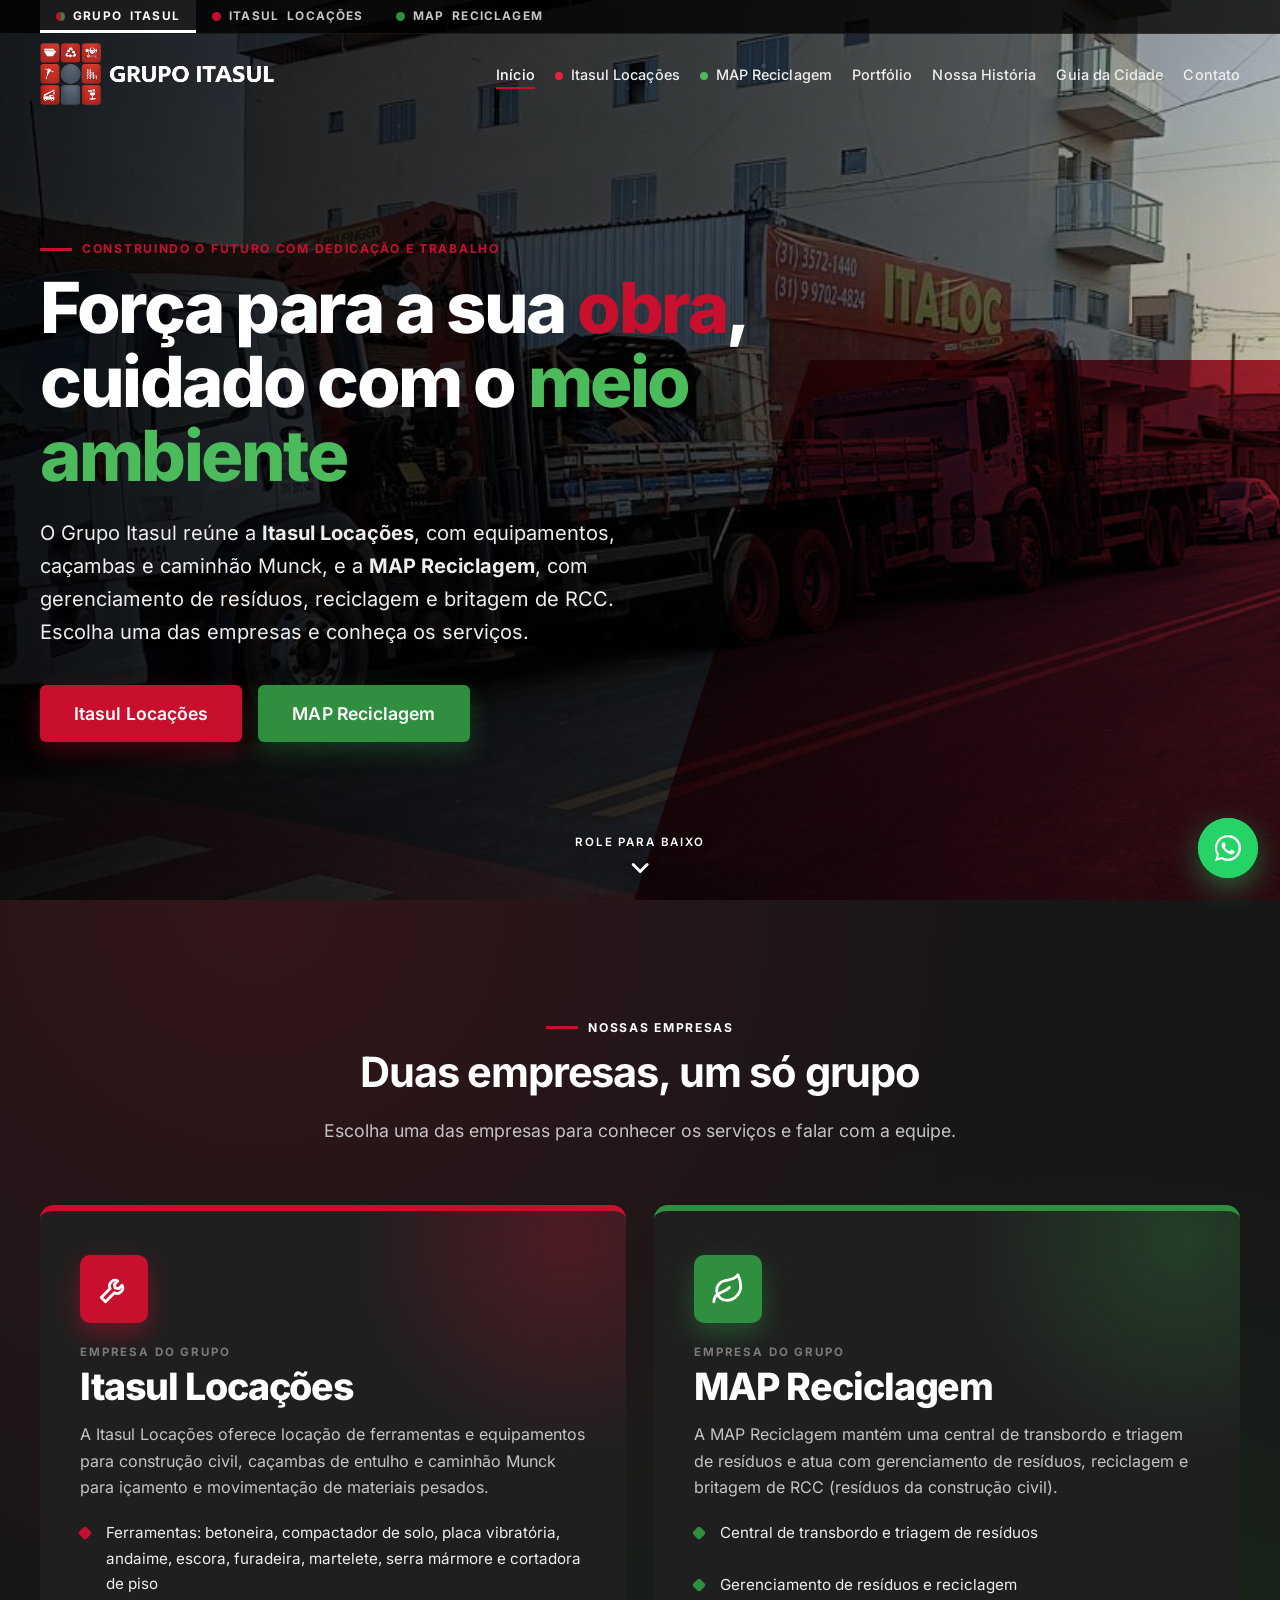
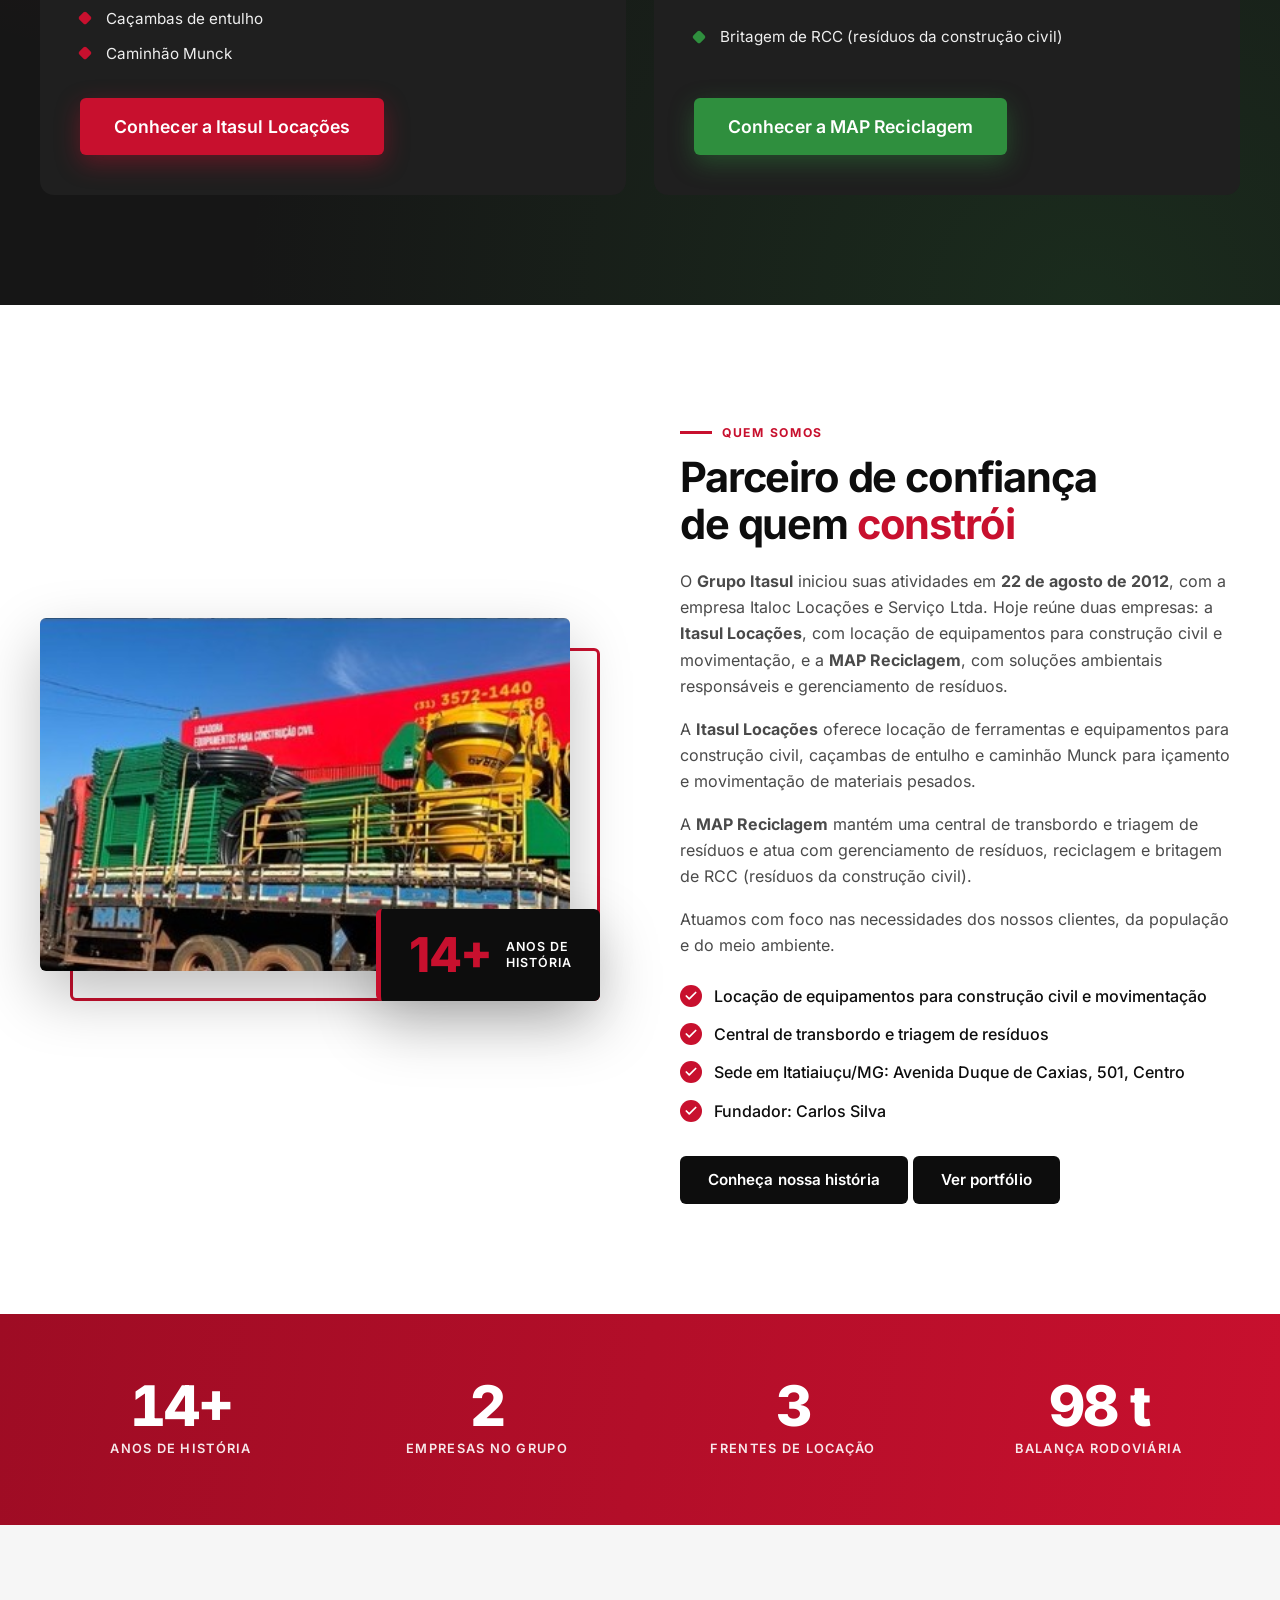
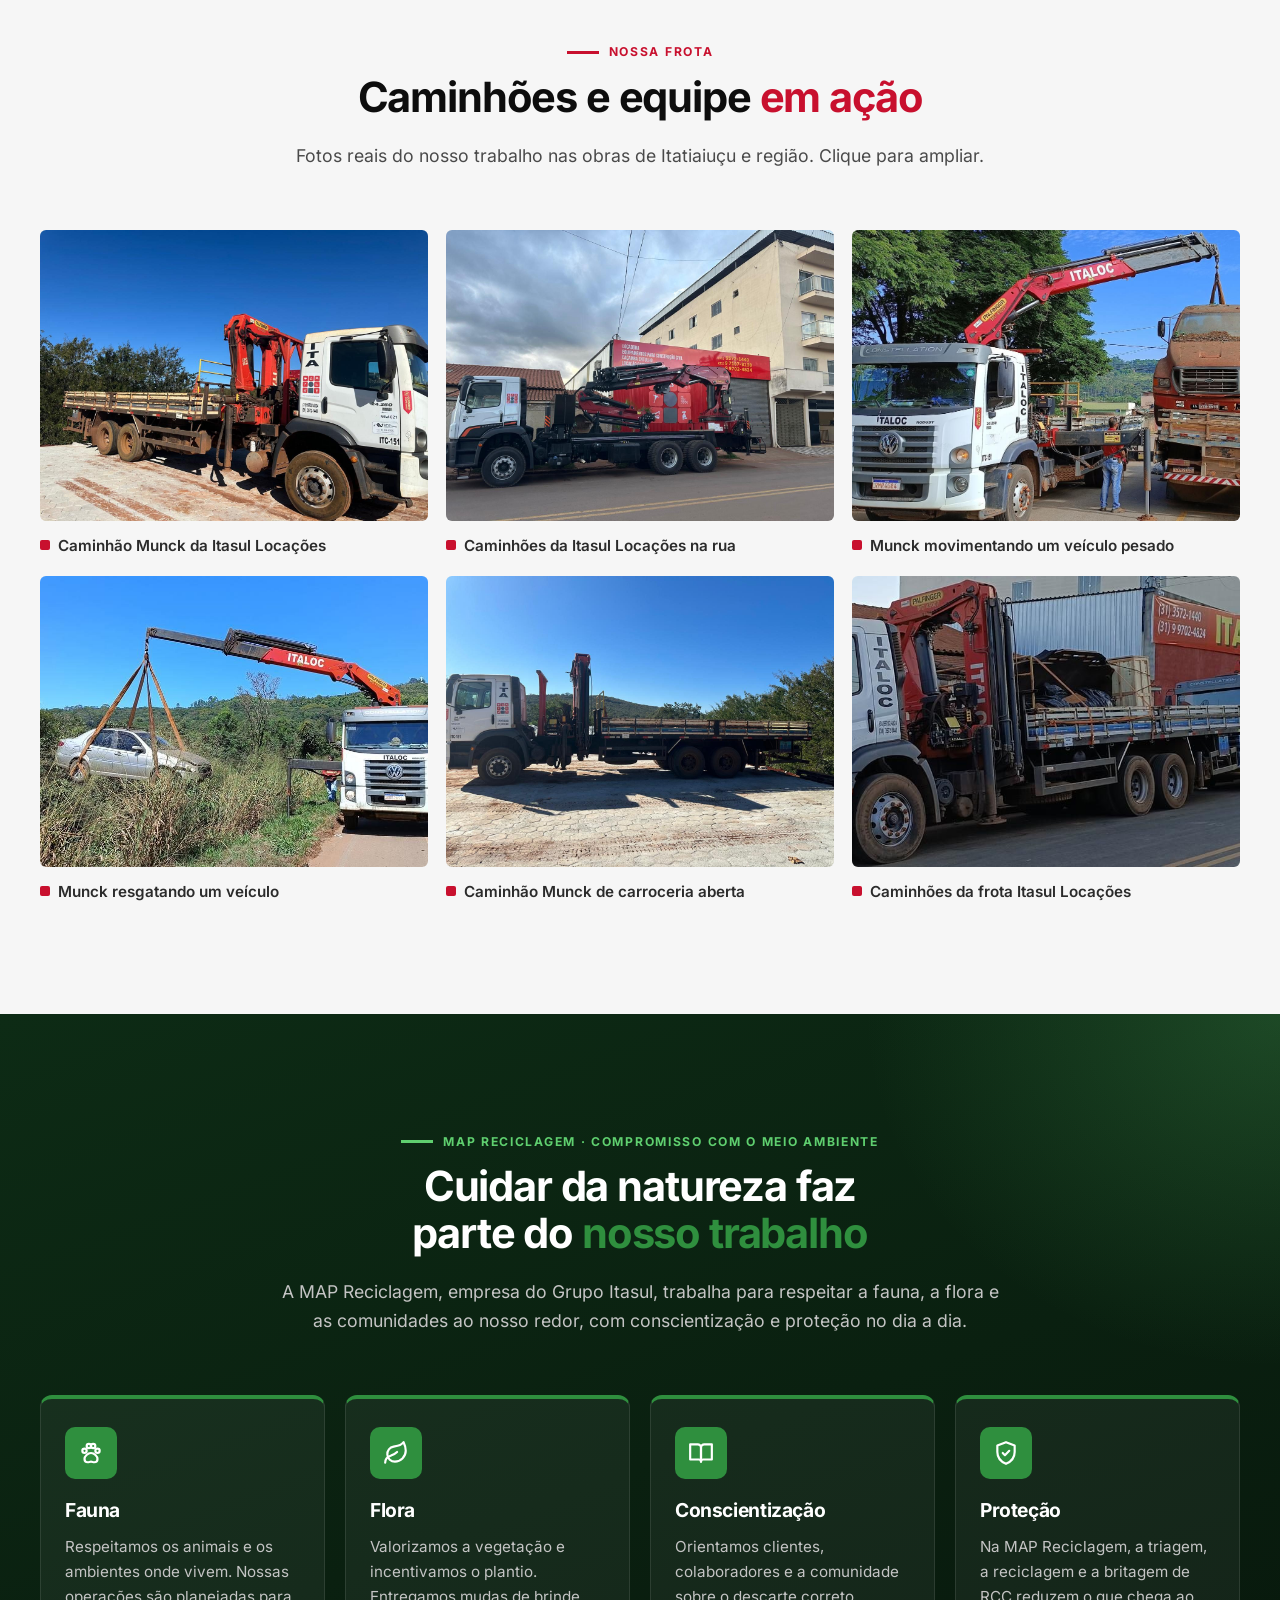
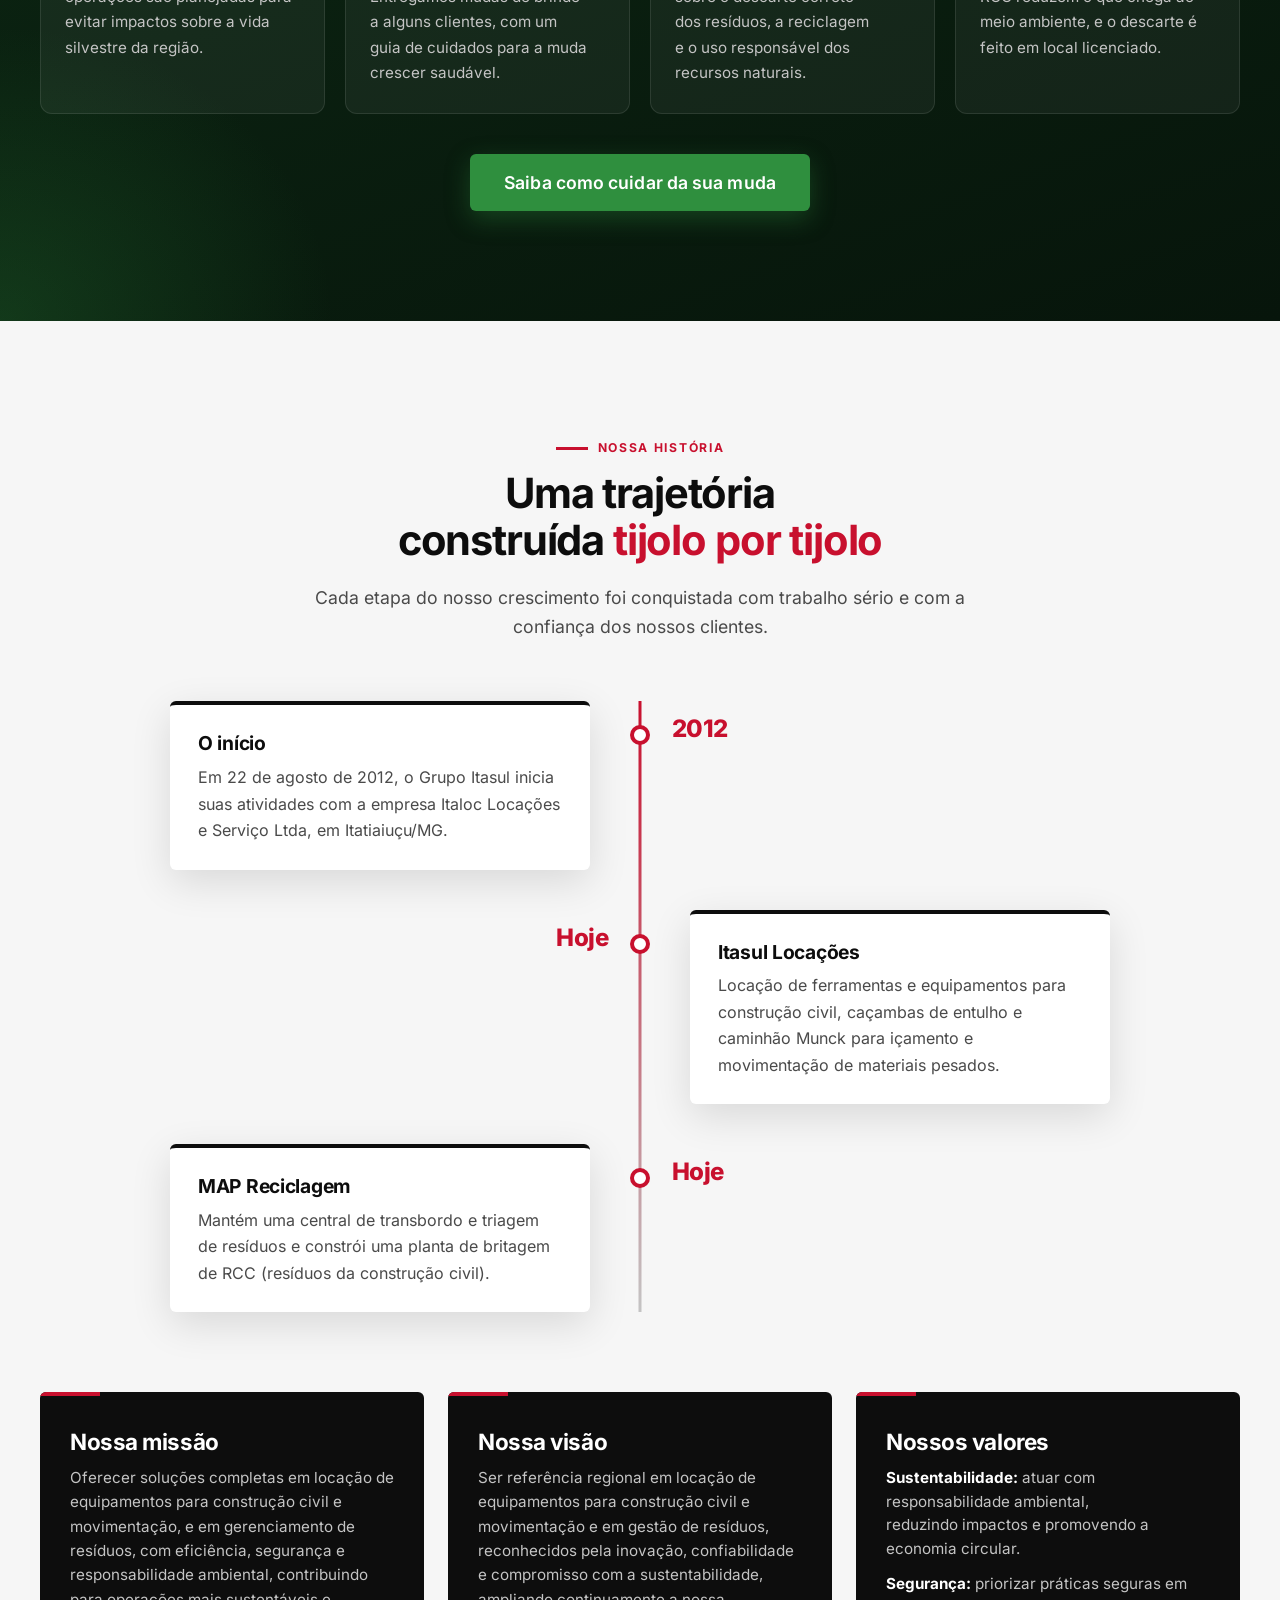
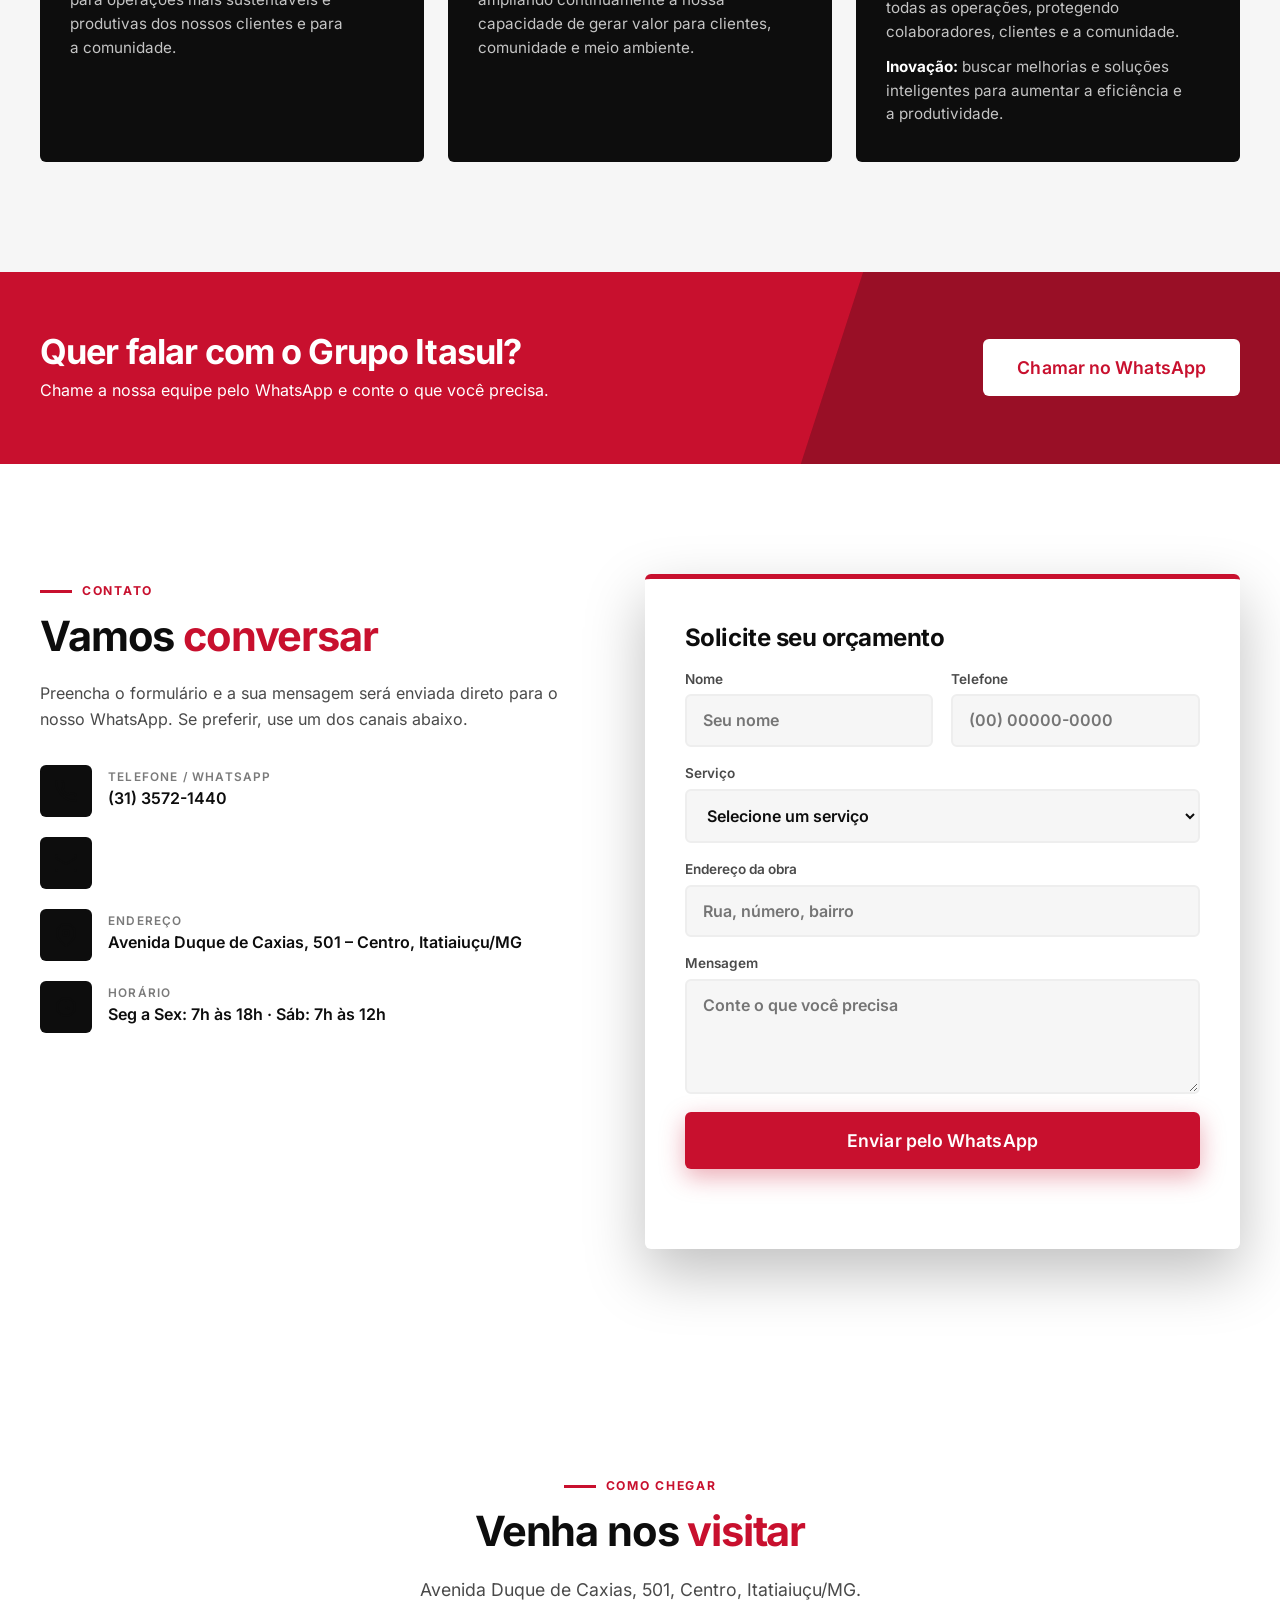
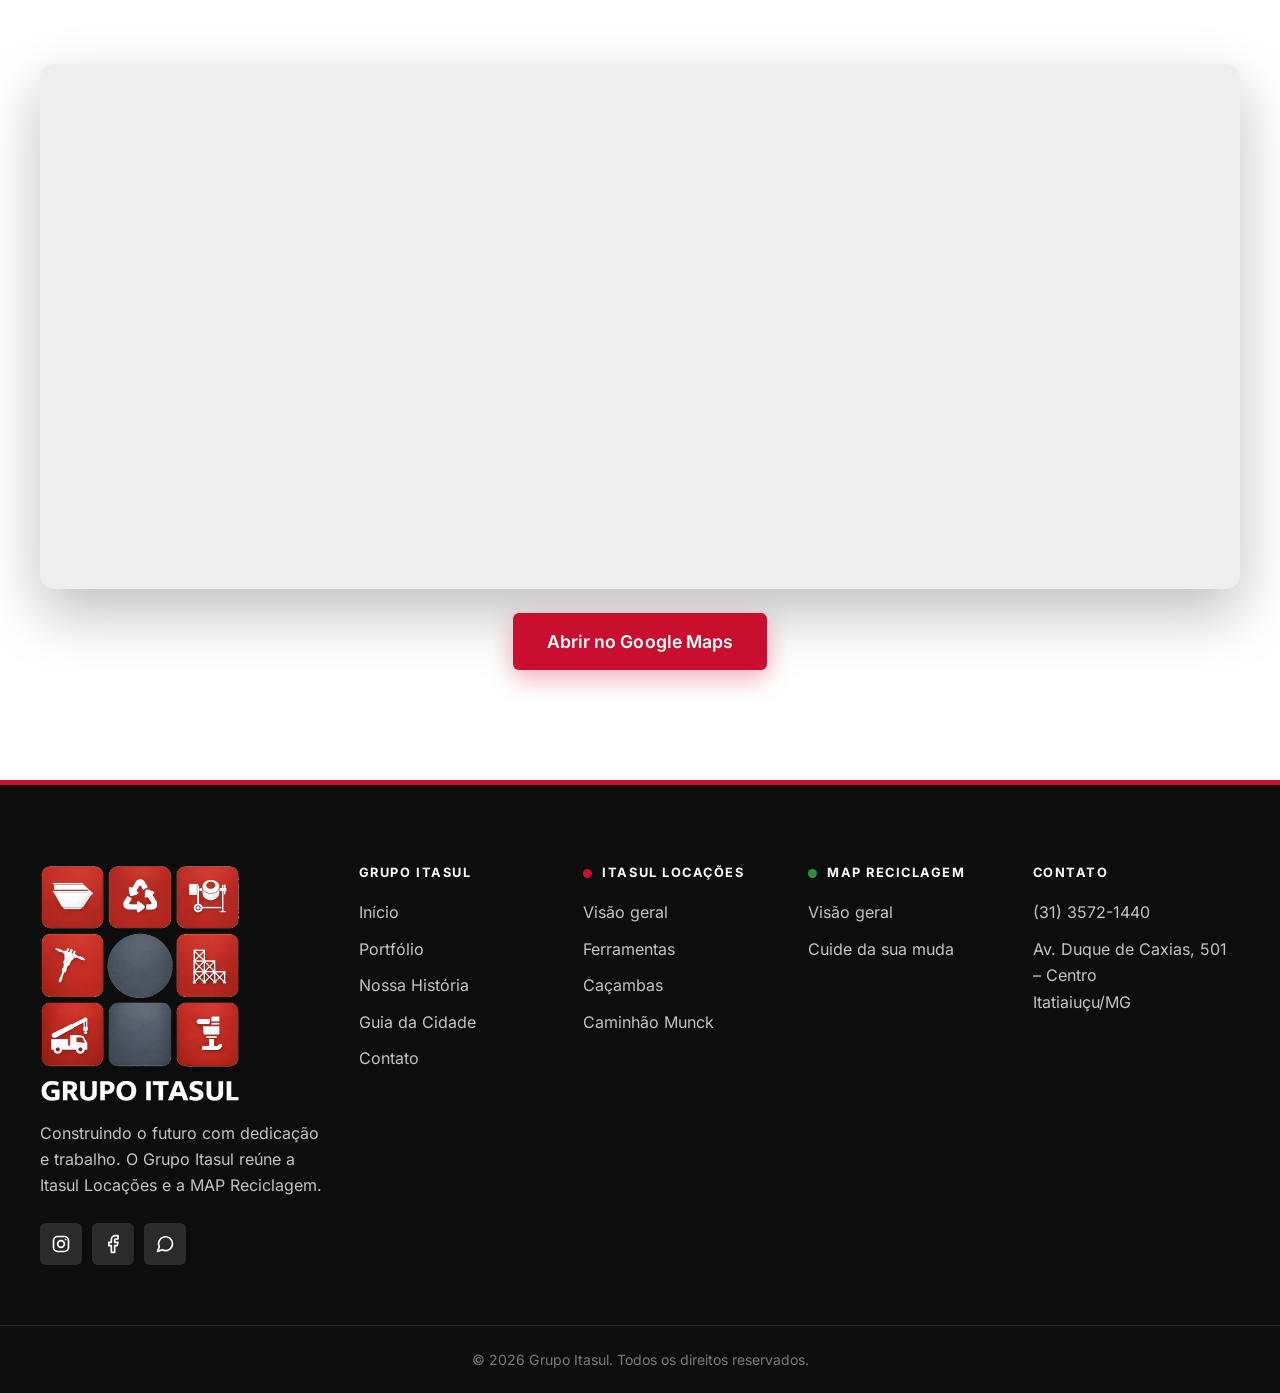
==== commit fea574a5: "Galeria da frota, mapa Como chegar, perguntas frequentes, SEO (canonical, Open Graph, JSON-LD, sitem" ====
--- a/index.html
+++ b/index.html
@@ -7,6 +7,16 @@
   <meta name="description" content="Grupo Itasul: Itasul Locações (equipamentos para construção civil, caçambas de entulho e caminhão Munck) e MAP Reciclagem (gerenciamento de resíduos, reciclagem e britagem de RCC).">
   <meta name="theme-color" content="#c8102e">
 
+  <link rel="canonical" href="https://grupoitasul.com.br/">
+  <meta property="og:type" content="website">
+  <meta property="og:site_name" content="Grupo Itasul">
+  <meta property="og:locale" content="pt_BR">
+  <meta property="og:title" content="Grupo Itasul | Itasul Locações e MAP Reciclagem">
+  <meta property="og:description" content="Grupo Itasul: Itasul Locações (equipamentos para construção civil, caçambas de entulho e caminhão Munck) e MAP Reciclagem (gerenciamento de resíduos, reciclagem e britagem de RCC).">
+  <meta property="og:url" content="https://grupoitasul.com.br/">
+  <meta property="og:image" content="https://grupoitasul.com.br/assets/img/og-portfolio.jpg">
+  <meta name="twitter:card" content="summary_large_image">
+  <script type="application/ld+json">{"@context": "https://schema.org", "@type": "LocalBusiness", "name": "Grupo Itasul", "description": "Itasul Locações (equipamentos para construção civil, caçambas de entulho e caminhão Munck) e MAP Reciclagem (gerenciamento de resíduos, reciclagem e britagem de RCC).", "url": "https://grupoitasul.com.br/", "telephone": "+553135721440", "foundingDate": "2012-08-22", "image": "https://grupoitasul.com.br/assets/img/og-portfolio.jpg", "address": {"@type": "PostalAddress", "streetAddress": "Avenida Duque de Caxias, 501", "addressLocality": "Itatiaiuçu", "addressRegion": "MG", "addressCountry": "BR"}, "areaServed": "Itatiaiuçu e região"}</script>
   <link rel="icon" href="assets/img/favicon.png">
   <link rel="preload" href="assets/fonts/inter-latin-wght-normal.woff2" as="font" type="font/woff2" crossorigin>
   <link rel="stylesheet" href="assets/css/style.css">
@@ -143,6 +153,43 @@
         <div class="stat"><strong data-count="2">0</strong><span>Empresas no grupo</span></div>
         <div class="stat"><strong data-count="3">0</strong><span>Frentes de locação</span></div>
         <div class="stat"><strong data-count="100" data-suffix=" t">0</strong><span>Balança rodoviária</span></div>
+      </div>
+    </section>
+
+    <!-- ============ NOSSA FROTA EM AÇÃO ============ -->
+    <section class="section section--gray" id="frota">
+      <div class="container">
+        <div class="section__head reveal">
+          <span class="eyebrow">Nossa frota</span>
+          <h2 class="section__title">Caminhões e equipe <span class="text-red">em ação</span></h2>
+          <p class="section__lead section__lead--dark">Fotos reais do nosso trabalho nas obras de Itatiaiuçu e região. Clique para ampliar.</p>
+        </div>
+        <div class="photo-grid">
+          <figure class="photo reveal">
+            <div class="img-slot photo__img" data-img="assets/img/frota-obra-1.jpg" data-zoom role="img" aria-label="Caminhão Munck da Itasul Locações"></div>
+            <figcaption>Caminhão Munck da Itasul Locações</figcaption>
+          </figure>
+          <figure class="photo reveal">
+            <div class="img-slot photo__img" data-img="assets/img/frota-obra-2.jpg" data-zoom role="img" aria-label="Caminhões da Itasul Locações na rua"></div>
+            <figcaption>Caminhões da Itasul Locações na rua</figcaption>
+          </figure>
+          <figure class="photo reveal">
+            <div class="img-slot photo__img" data-img="assets/img/frota-obra-3.jpg" data-zoom role="img" aria-label="Munck movimentando um veículo pesado"></div>
+            <figcaption>Munck movimentando um veículo pesado</figcaption>
+          </figure>
+          <figure class="photo reveal">
+            <div class="img-slot photo__img" data-img="assets/img/frota-obra-4.jpg" data-zoom role="img" aria-label="Munck resgatando um veículo"></div>
+            <figcaption>Munck resgatando um veículo</figcaption>
+          </figure>
+          <figure class="photo reveal">
+            <div class="img-slot photo__img" data-img="assets/img/frota-obra-5.jpg" data-zoom role="img" aria-label="Caminhão Munck de carroceria aberta"></div>
+            <figcaption>Caminhão Munck de carroceria aberta</figcaption>
+          </figure>
+          <figure class="photo reveal">
+            <div class="img-slot photo__img" data-img="assets/img/frota-obra-6.jpg" data-zoom role="img" aria-label="Caminhões da frota Itasul Locações"></div>
+            <figcaption>Caminhões da frota Itasul Locações</figcaption>
+          </figure>
+        </div>
       </div>
     </section>
 
@@ -299,6 +346,22 @@
       </div>
     </section>
 
+    <!-- ============ COMO CHEGAR ============ -->
+    <section class="section" id="como-chegar">
+      <div class="container">
+        <div class="section__head reveal">
+          <span class="eyebrow">Como chegar</span>
+          <h2 class="section__title">Venha nos <span class="text-red">visitar</span></h2>
+          <p class="section__lead section__lead--dark">Avenida Duque de Caxias, 501, Centro, Itatiaiuçu/MG.</p>
+        </div>
+        <div class="map-embed reveal">
+          <iframe title="Mapa: Grupo Itasul, Avenida Duque de Caxias, 501, Itatiaiuçu/MG" loading="lazy" referrerpolicy="no-referrer-when-downgrade" src="https://www.google.com/maps?q=Avenida+Duque+de+Caxias,+501,+Centro,+Itatiaiu%C3%A7u,+MG&amp;output=embed"></iframe>
+        </div>
+        <p class="map-embed__cta reveal"><a class="btn btn--primary btn--lg" target="_blank" rel="noopener" href="https://www.google.com/maps/search/?api=1&amp;query=Avenida+Duque+de+Caxias,+501,+Centro,+Itatiaiu%C3%A7u,+MG">Abrir no Google Maps</a></p>
+      </div>
+    </section>
+
+
   </main>
 
   <!-- ============ RODAPÉ ============ -->
--- a/assets/css/style.css
+++ b/assets/css/style.css
@@ -1550,3 +1550,20 @@
 @media (prefers-reduced-motion: reduce) { .scroll-cue svg { animation: none; } }
 @media (max-width: 600px) { .scroll-cue { bottom: 10px; } }
 @media print { .scroll-cue { display: none !important; } }
+.scroll-cue--flow { position: static; transform: none; margin: -28px auto 14px; }
+@media (max-width: 960px) { .scroll-cue--flow { margin-top: 0; } }
+
+/* ---------- Perguntas frequentes ---------- */
+.faq { max-width: 820px; margin: 0 auto; display: grid; gap: 12px; }
+.faq__item { background: var(--white); border: 1px solid var(--gray-100); border-radius: 12px; box-shadow: var(--shadow); }
+.faq__item summary { display: flex; align-items: center; justify-content: space-between; gap: 16px; padding: 18px 22px; font-weight: 600; color: var(--black); cursor: pointer; list-style: none; }
+.faq__item summary::-webkit-details-marker { display: none; }
+.faq__item summary::after { content: "+"; flex-shrink: 0; font-size: 1.5rem; font-weight: 500; line-height: 1; color: var(--red); transition: transform .25s; }
+.faq__item[open] summary::after { transform: rotate(45deg); }
+.faq__item[open] { border-color: var(--red); }
+.faq__item p { padding: 0 22px 20px; color: var(--gray-700); }
+/* ---------- Mapa ---------- */
+.map-embed { overflow: hidden; border-radius: 14px; box-shadow: var(--shadow-lg); background: var(--gray-100); aspect-ratio: 16 / 7; }
+.map-embed iframe { display: block; width: 100%; height: 100%; border: 0; }
+.map-embed__cta { margin-top: 24px; text-align: center; }
+@media (max-width: 700px) { .map-embed { aspect-ratio: 4 / 3; } }
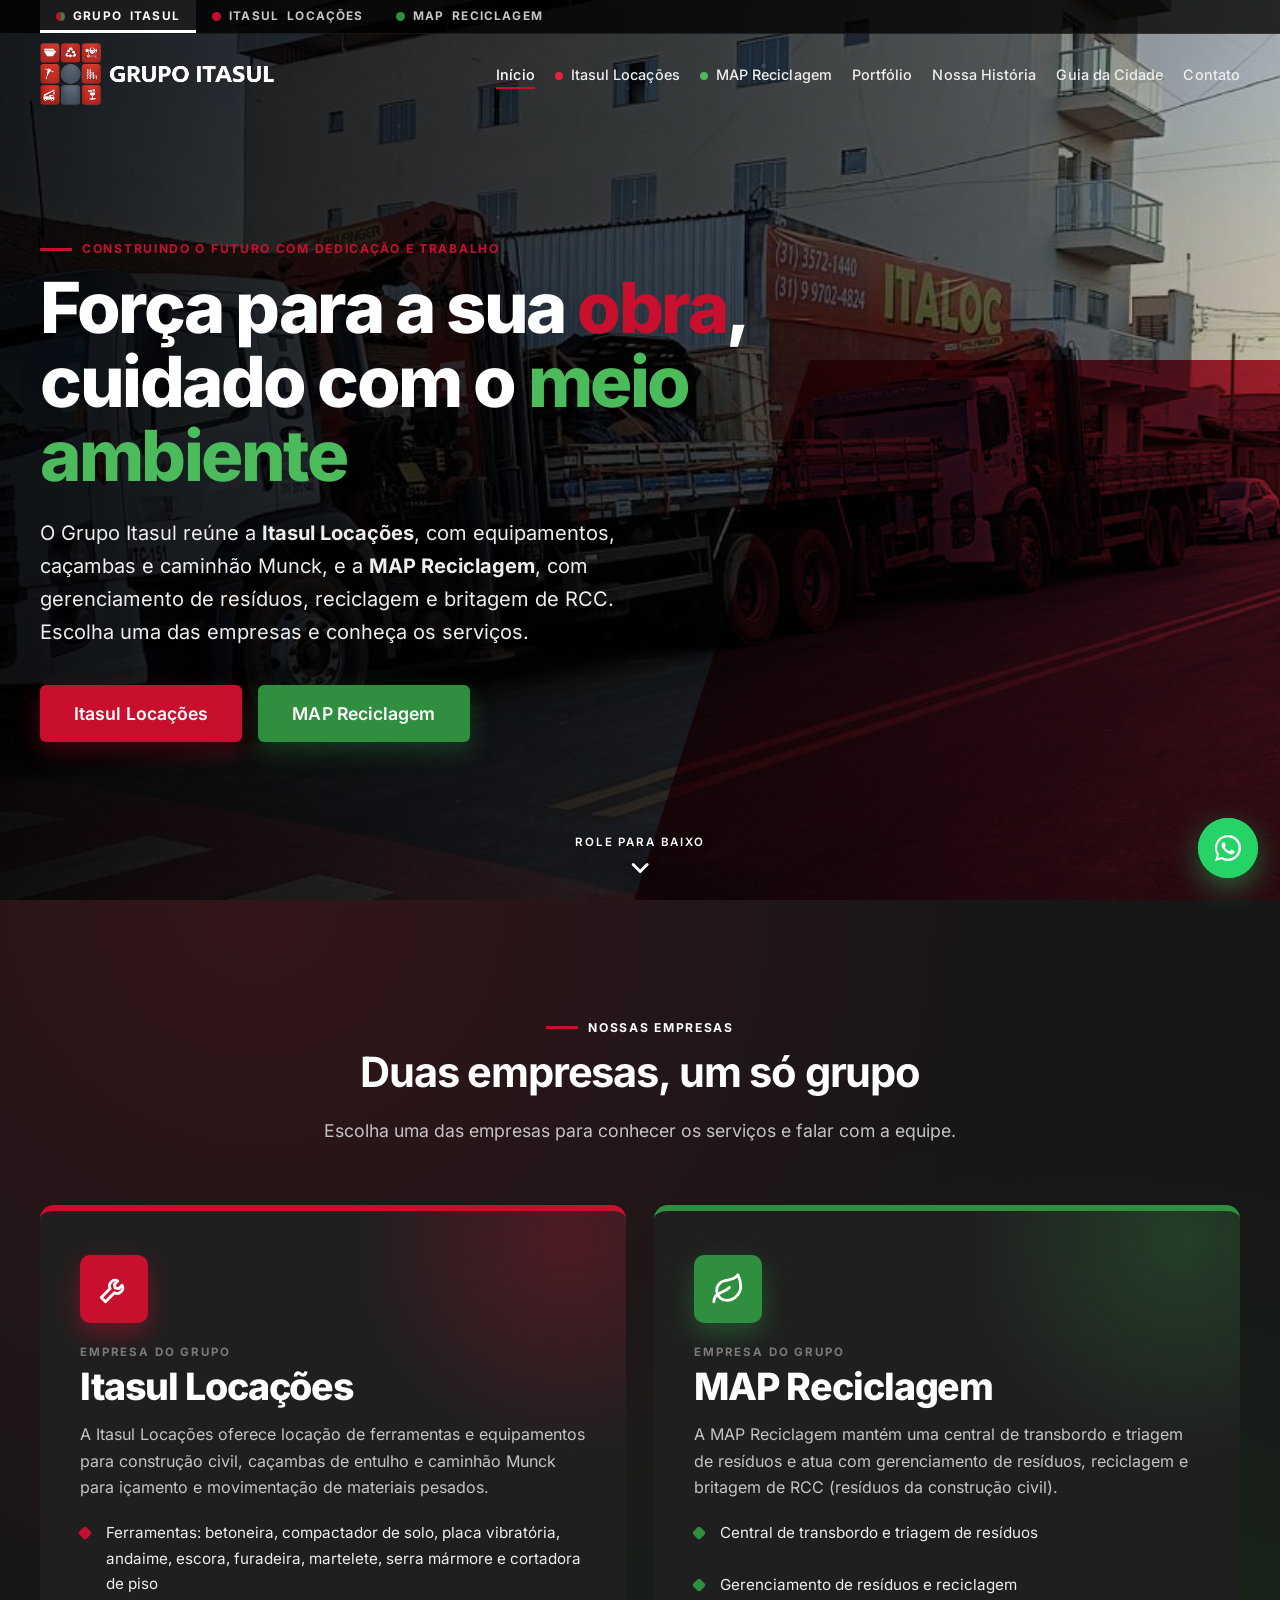
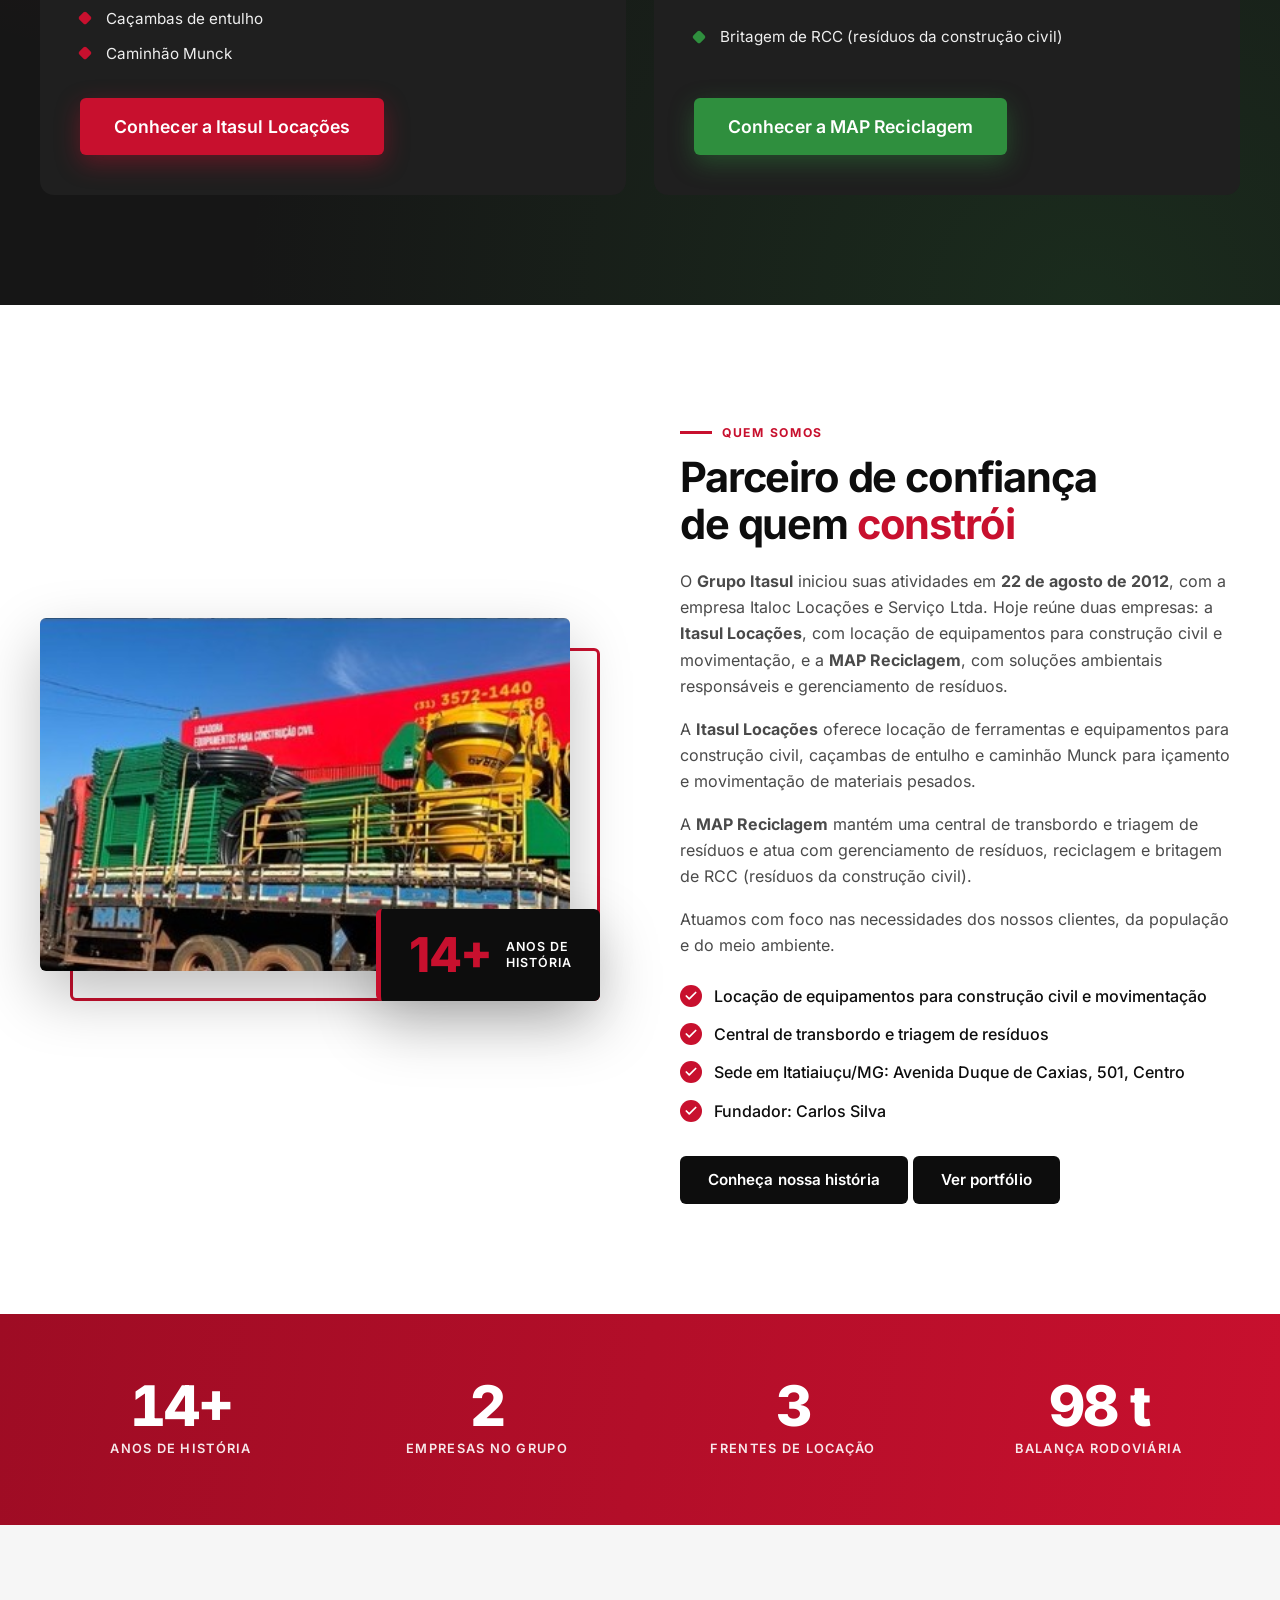
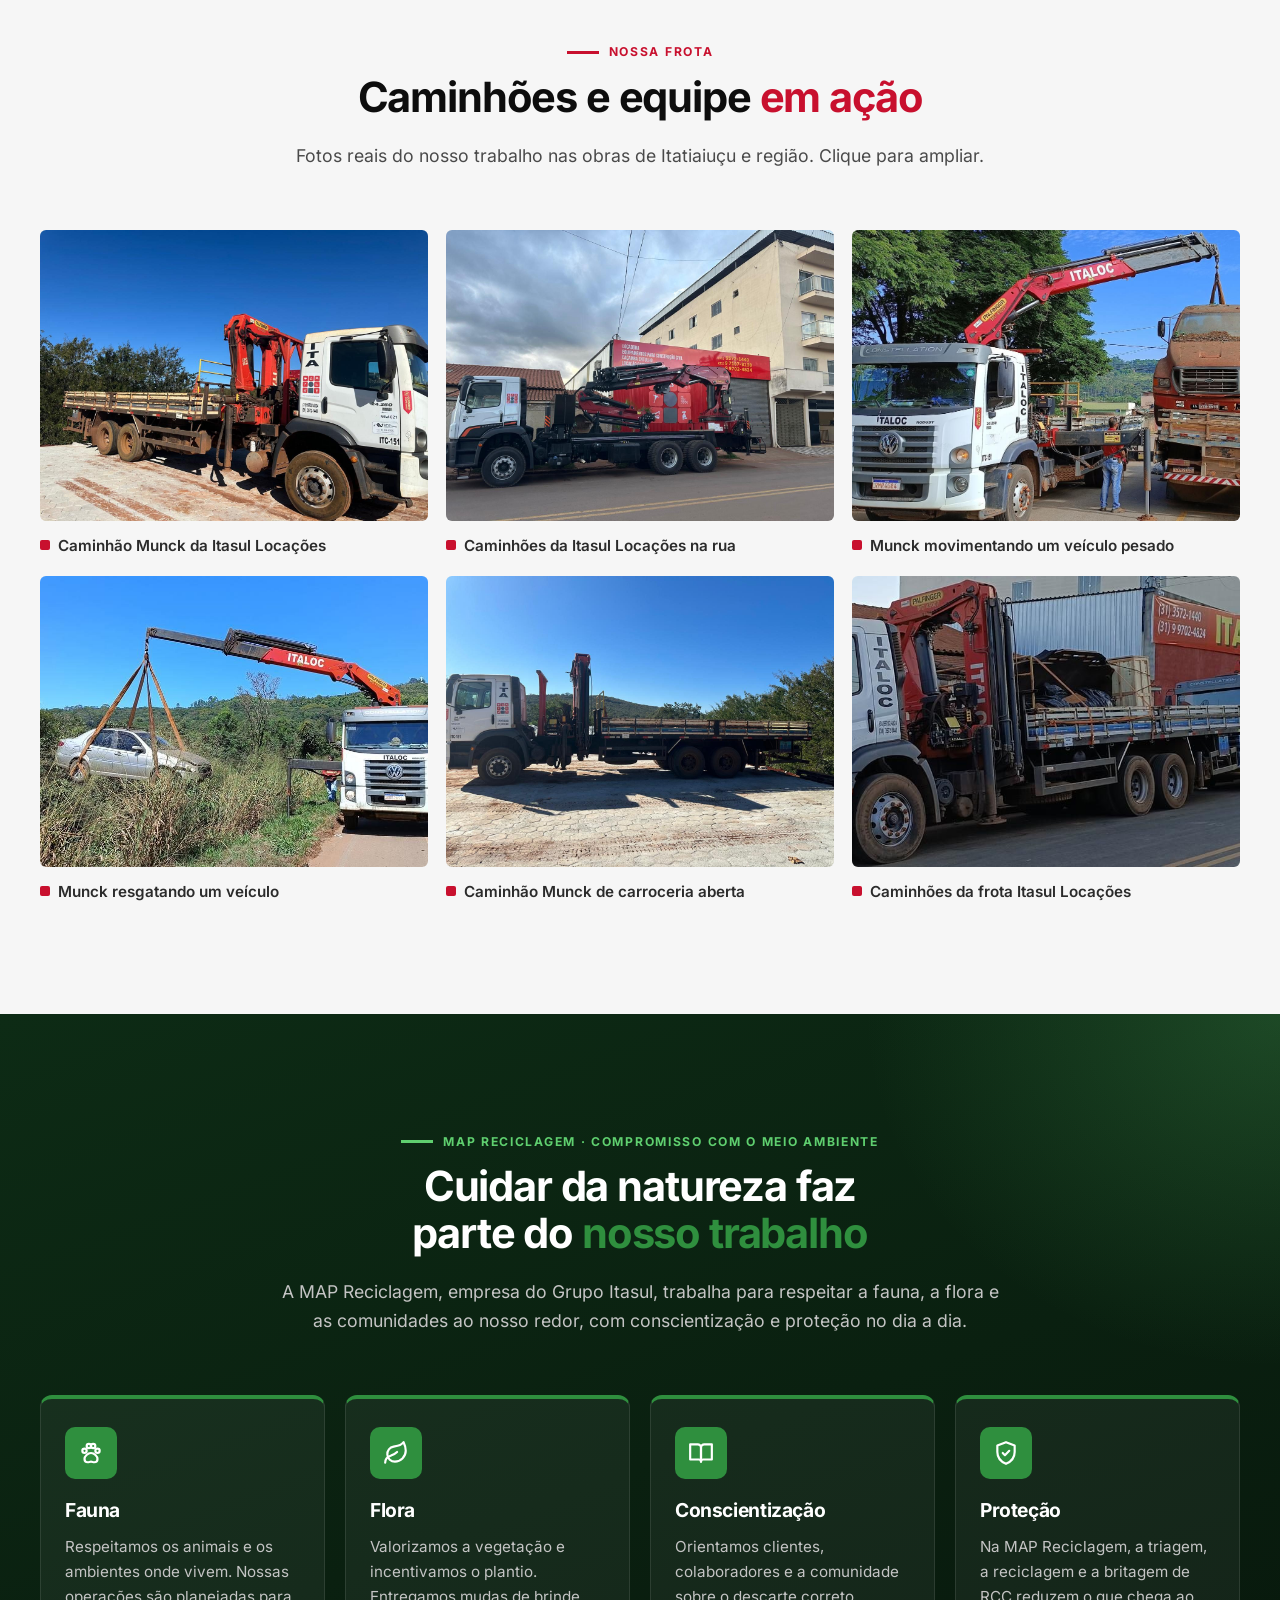
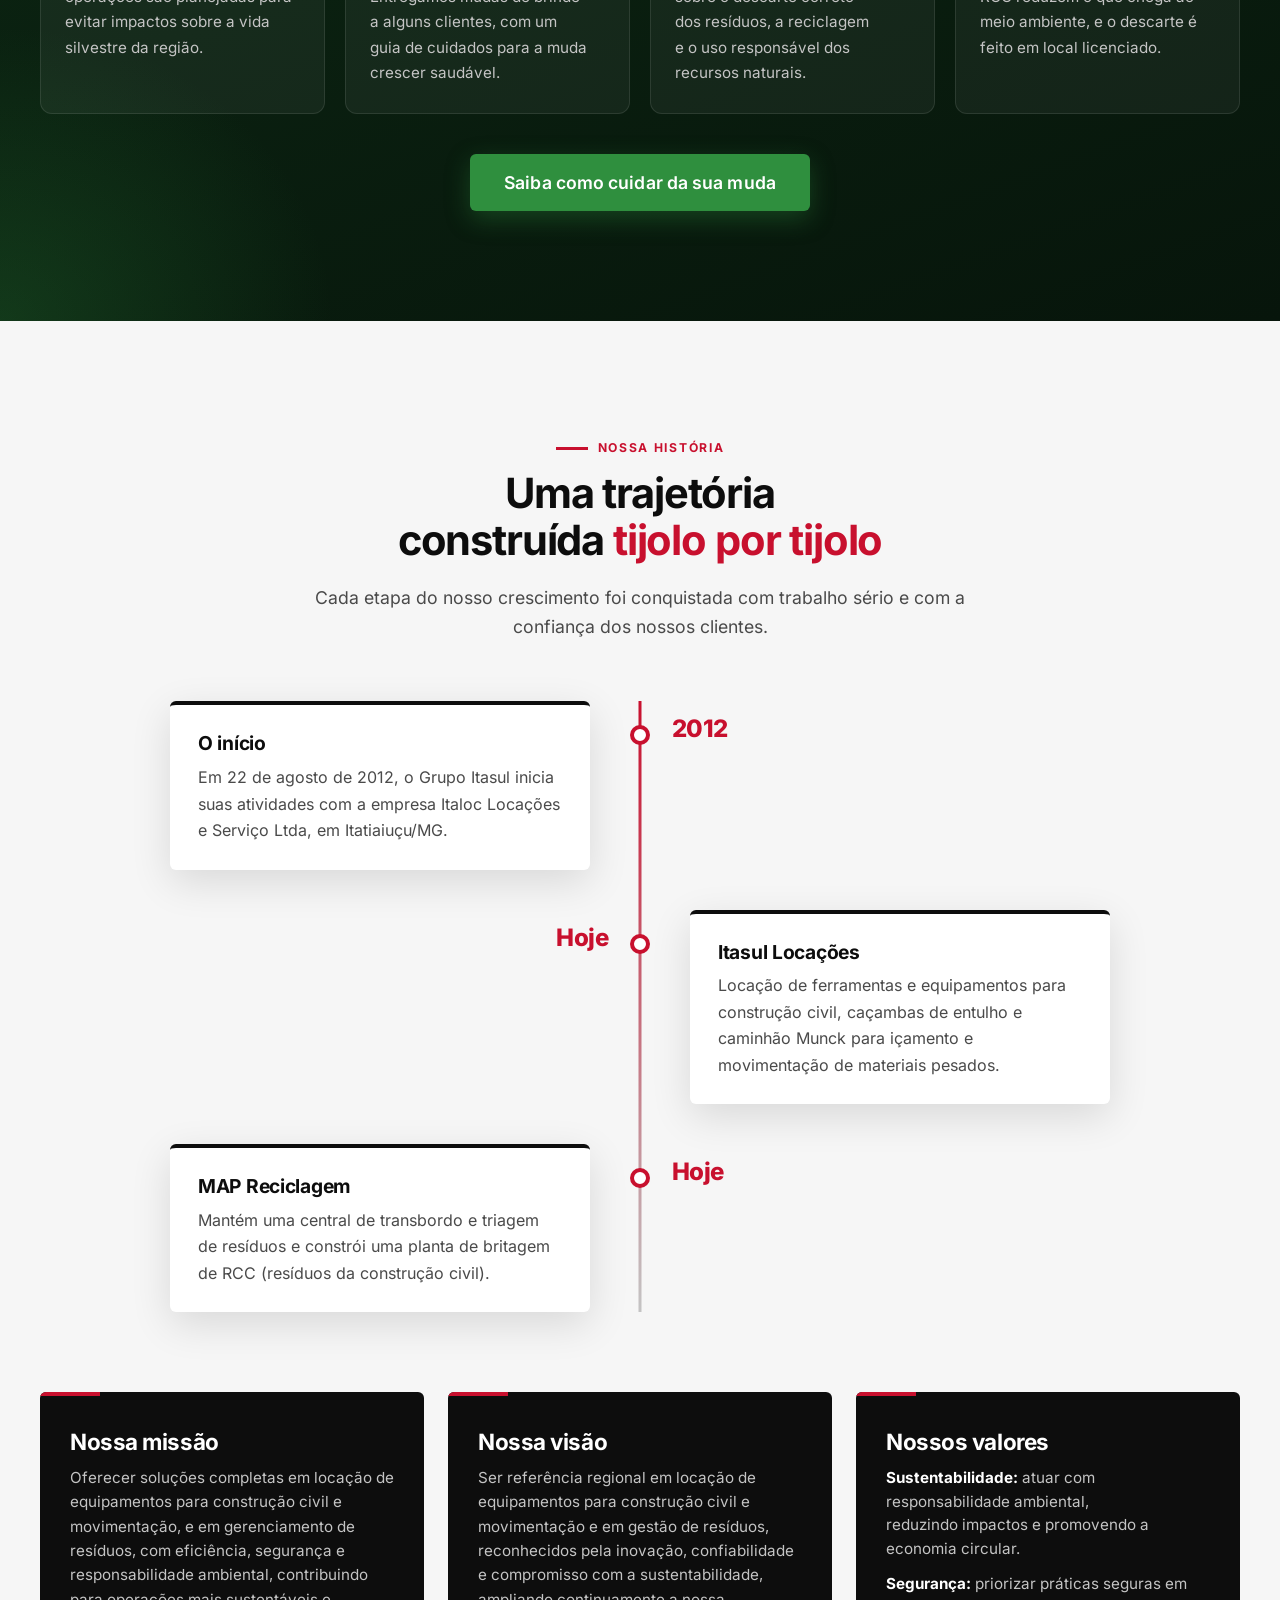
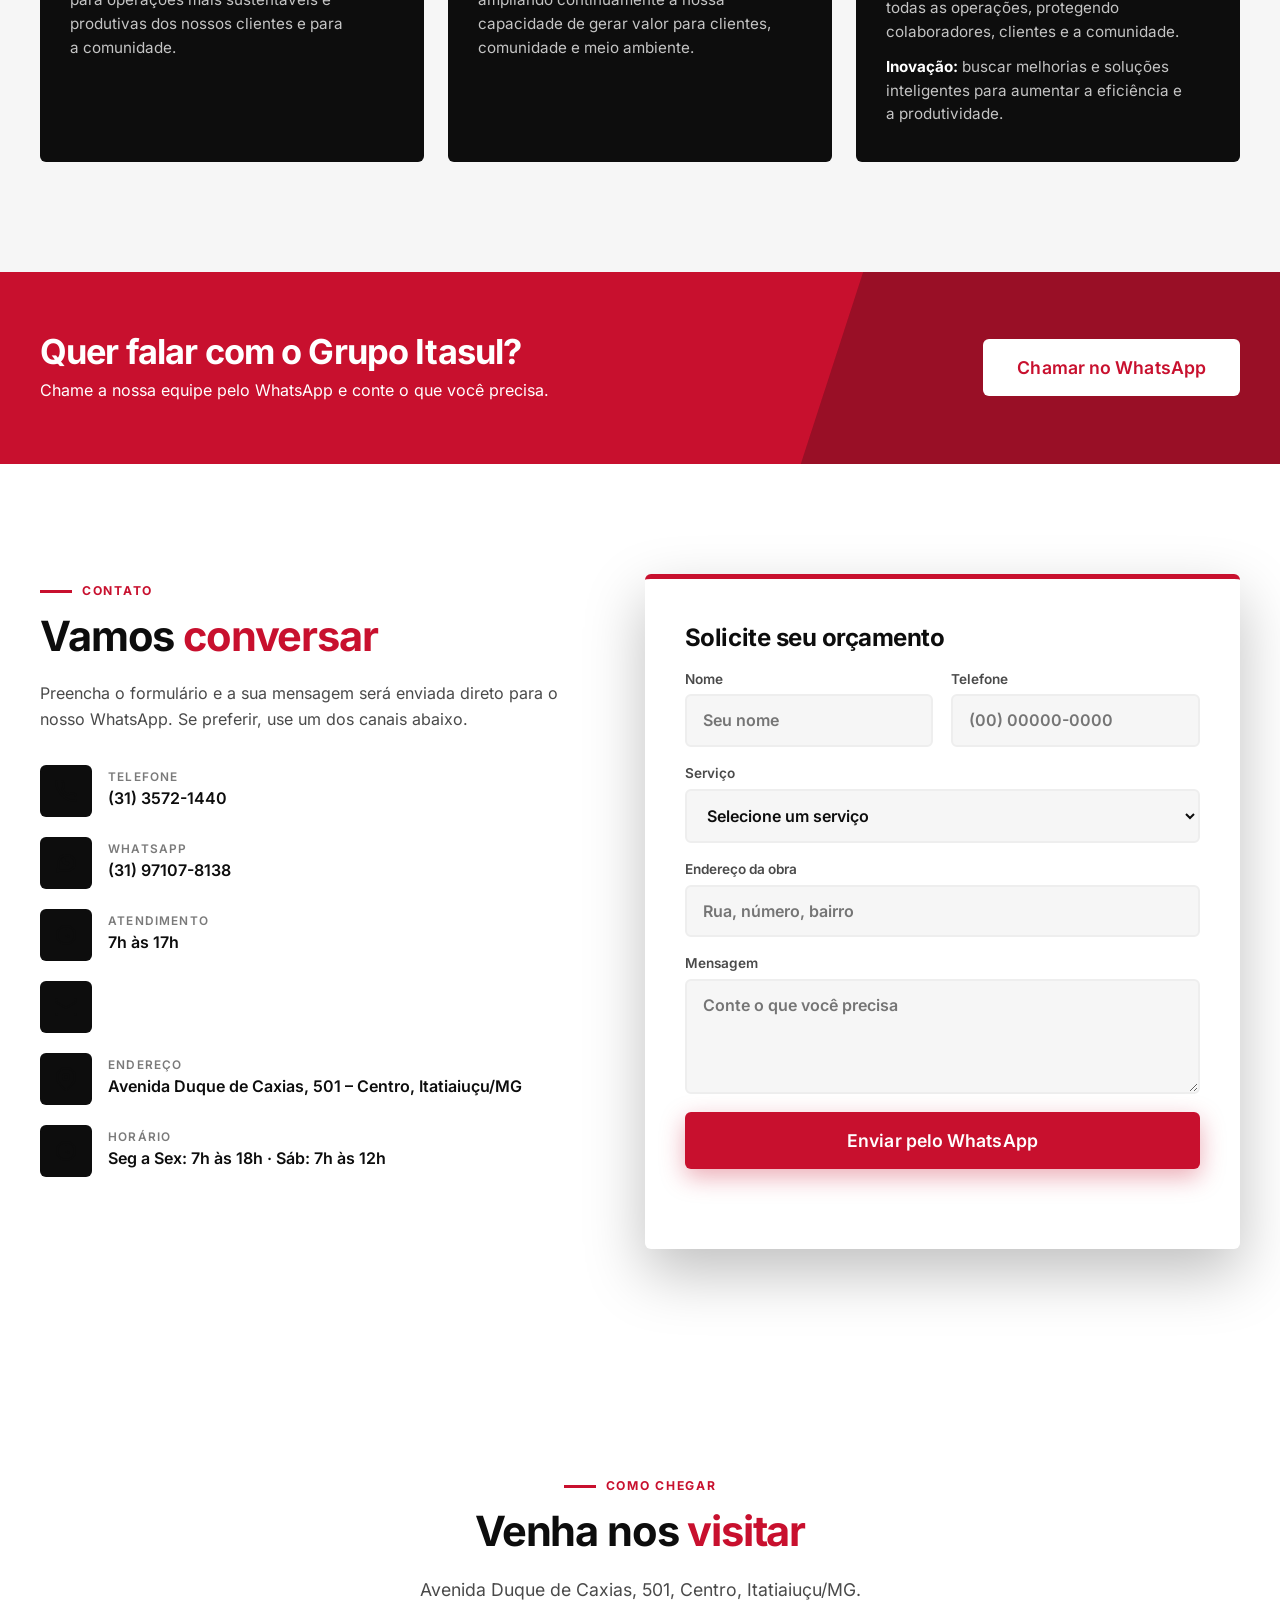
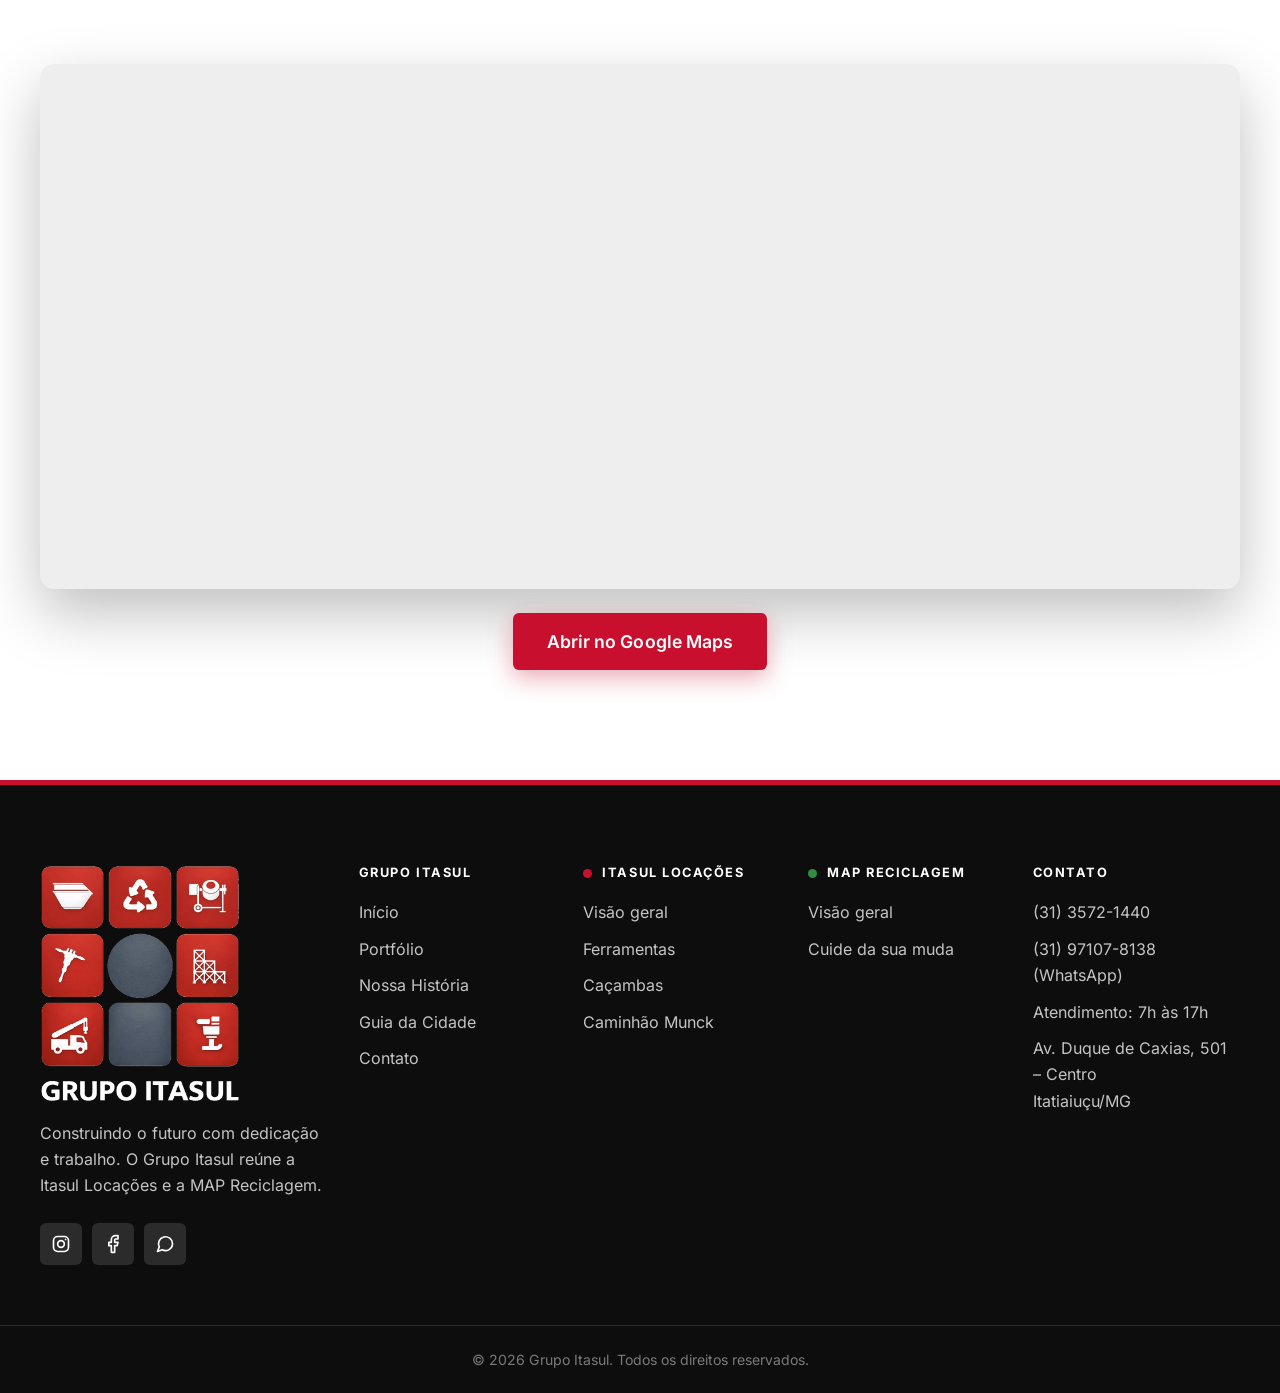
==== commit 8eea6687: "WhatsApp (31) 97107-8138 com mensagem pronta por serviço e horário de atendimento 7h às 17h Co-Autho" ====
--- a/index.html
+++ b/index.html
@@ -5,6 +5,7 @@
   <meta name="viewport" content="width=device-width, initial-scale=1.0">
   <title>Grupo Itasul | Itasul Locações e MAP Reciclagem</title>
   <meta name="description" content="Grupo Itasul: Itasul Locações (equipamentos para construção civil, caçambas de entulho e caminhão Munck) e MAP Reciclagem (gerenciamento de resíduos, reciclagem e britagem de RCC).">
+  <meta name="google-site-verification" content="dwpBDgVbvfKrH7vCrM1ei7YTCwuqpsT0yOJQPS00GjY" />
   <meta name="theme-color" content="#c8102e">
 
   <link rel="canonical" href="https://grupoitasul.com.br/">
@@ -306,7 +307,15 @@
           <ul class="contact__list">
             <li>
               <span class="contact__icon"><svg viewBox="0 0 24 24" aria-hidden="true"><path d="M22 16.9v3a2 2 0 0 1-2.2 2 19.8 19.8 0 0 1-8.6-3.1 19.5 19.5 0 0 1-6-6A19.8 19.8 0 0 1 2.1 4.2 2 2 0 0 1 4.1 2h3a2 2 0 0 1 2 1.7c.1 1 .4 1.9.7 2.8a2 2 0 0 1-.5 2.1L8 9.9a16 16 0 0 0 6 6l1.3-1.3a2 2 0 0 1 2.1-.4c.9.3 1.8.6 2.8.7a2 2 0 0 1 1.7 2z"/></svg></span>
-              <div><small>Telefone / WhatsApp</small><a href="tel:+553135721440" data-contact="phone">(31) 3572-1440</a></div>
+              <div><small>Telefone</small><a href="tel:+553135721440" data-contact="phone">(31) 3572-1440</a></div>
+            </li>
+            <li>
+              <span class="contact__icon"><svg viewBox="0 0 24 24" aria-hidden="true"><path d="M21 11.5a8.4 8.4 0 0 1-12.4 7.4L3 20.5l1.7-5.4A8.4 8.4 0 1 1 21 11.5z"/><path d="M8.5 8.5c.3 2.6 2.4 4.7 5 5l1-1.3-1.8-.9-.8.7a4 4 0 0 1-1.9-1.9l.7-.8-.9-1.8z"/></svg></span>
+              <div><small>WhatsApp</small><a href="#" data-contact="whatsapp">(31) 97107-8138</a></div>
+            </li>
+            <li>
+              <span class="contact__icon"><svg viewBox="0 0 24 24" aria-hidden="true"><circle cx="12" cy="12" r="9"/><path d="M12 7v5l3 2"/></svg></span>
+              <div><small>Atendimento</small><span data-contact="hours">7h às 17h</span></div>
             </li>
             <li>
               <span class="contact__icon"><svg viewBox="0 0 24 24" aria-hidden="true"><rect x="2" y="4" width="20" height="16" rx="2"/><path d="m22 7-10 6L2 7"/></svg></span>
@@ -410,6 +419,8 @@
         <h4>Contato</h4>
         <ul>
           <li><a href="tel:+553135721440" data-contact="phone">(31) 3572-1440</a></li>
+          <li><a href="#" data-contact="whatsapp">(31) 97107-8138</a> (WhatsApp)</li>
+          <li>Atendimento: <span data-contact="hours">7h às 17h</span></li>
           <li><a href="mailto:contato@grupoitasul.com.br" data-contact="email">contato@grupoitasul.com.br</a></li>
           <li>Av. Duque de Caxias, 501 – Centro<br>Itatiaiuçu/MG</li>
         </ul>
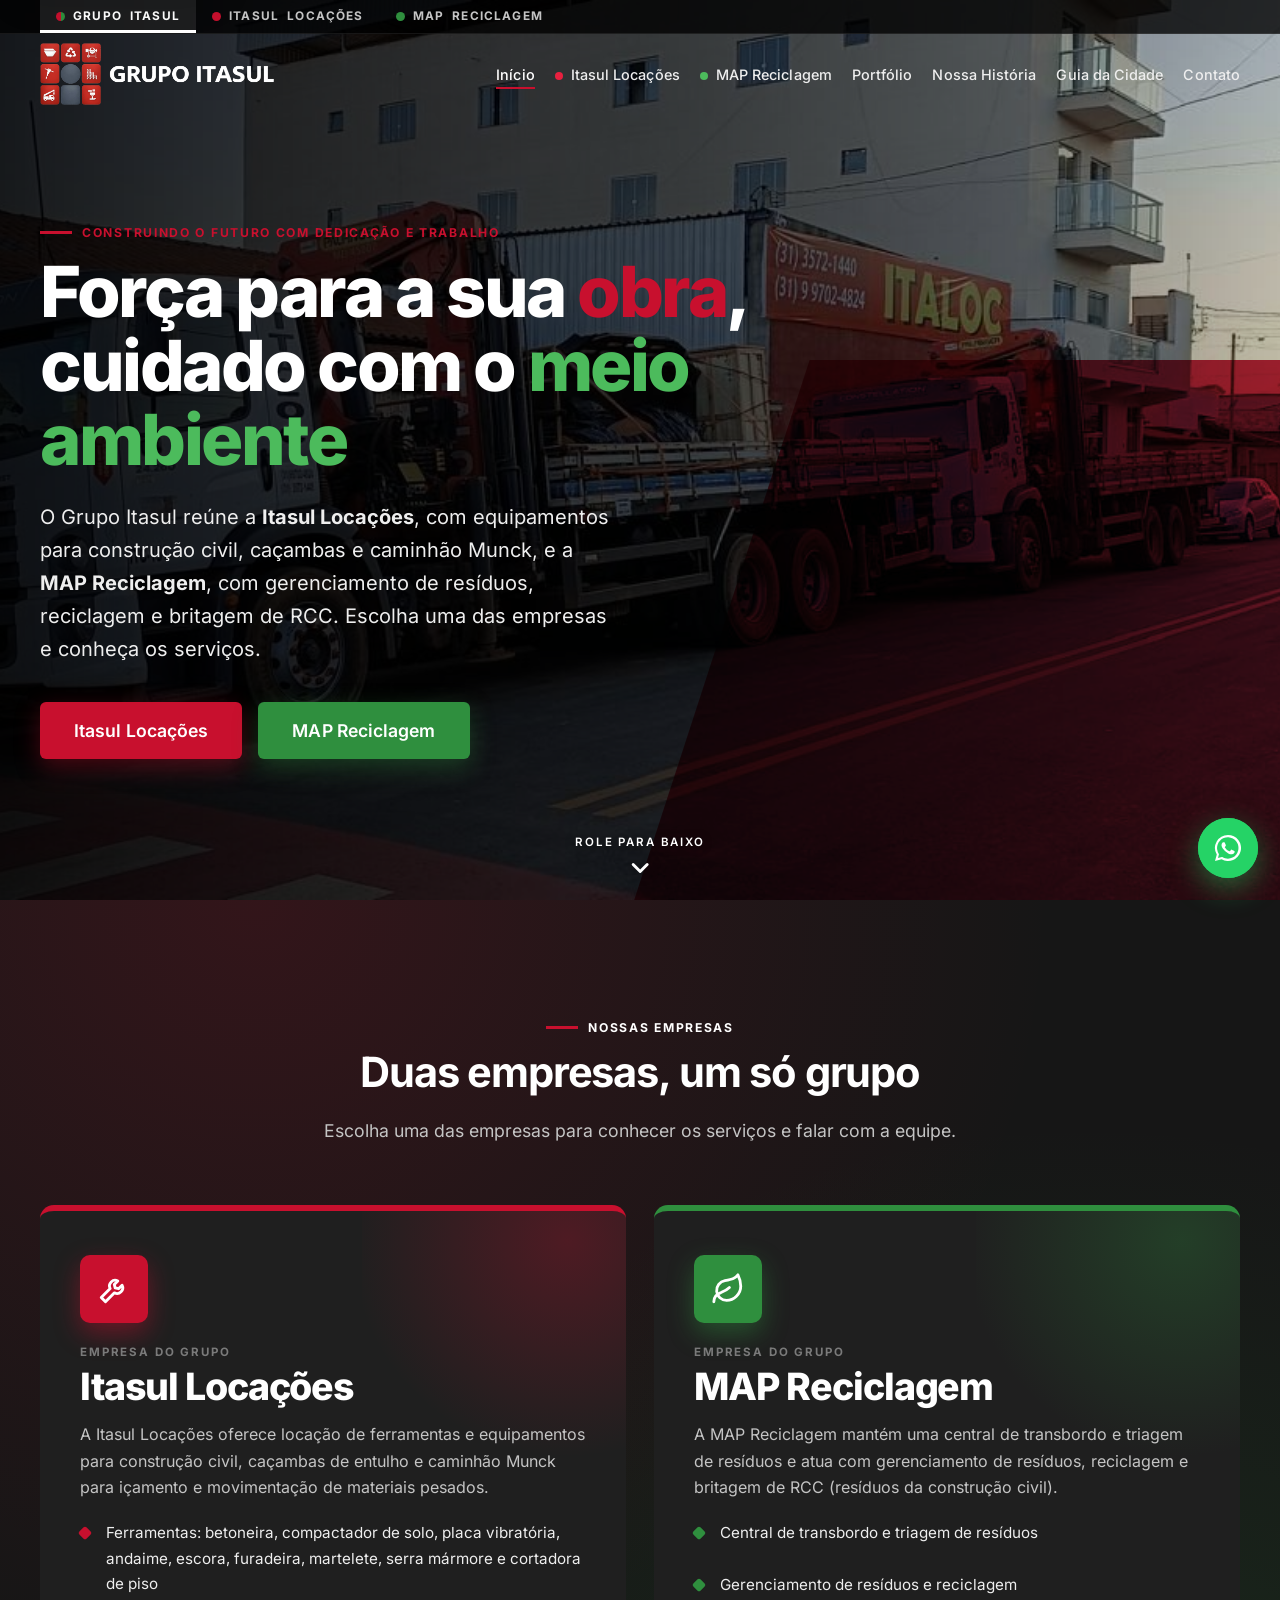
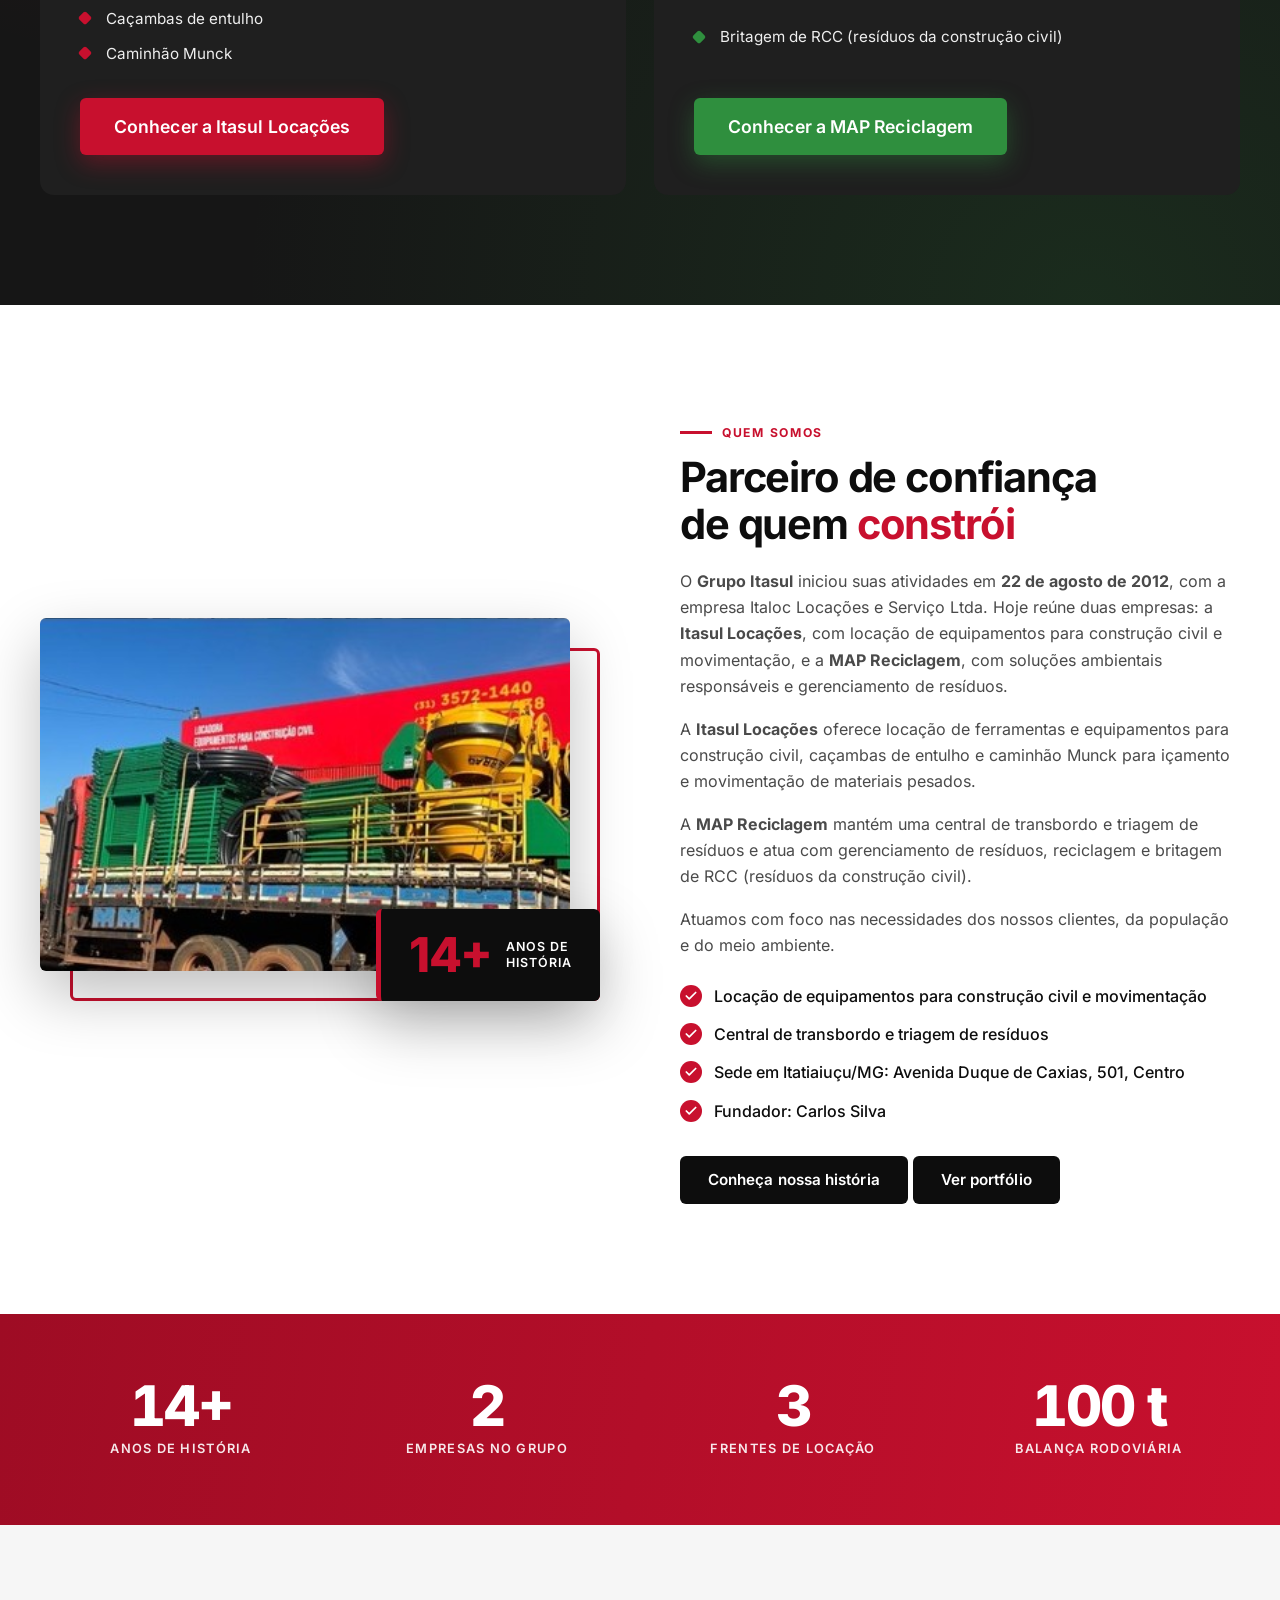
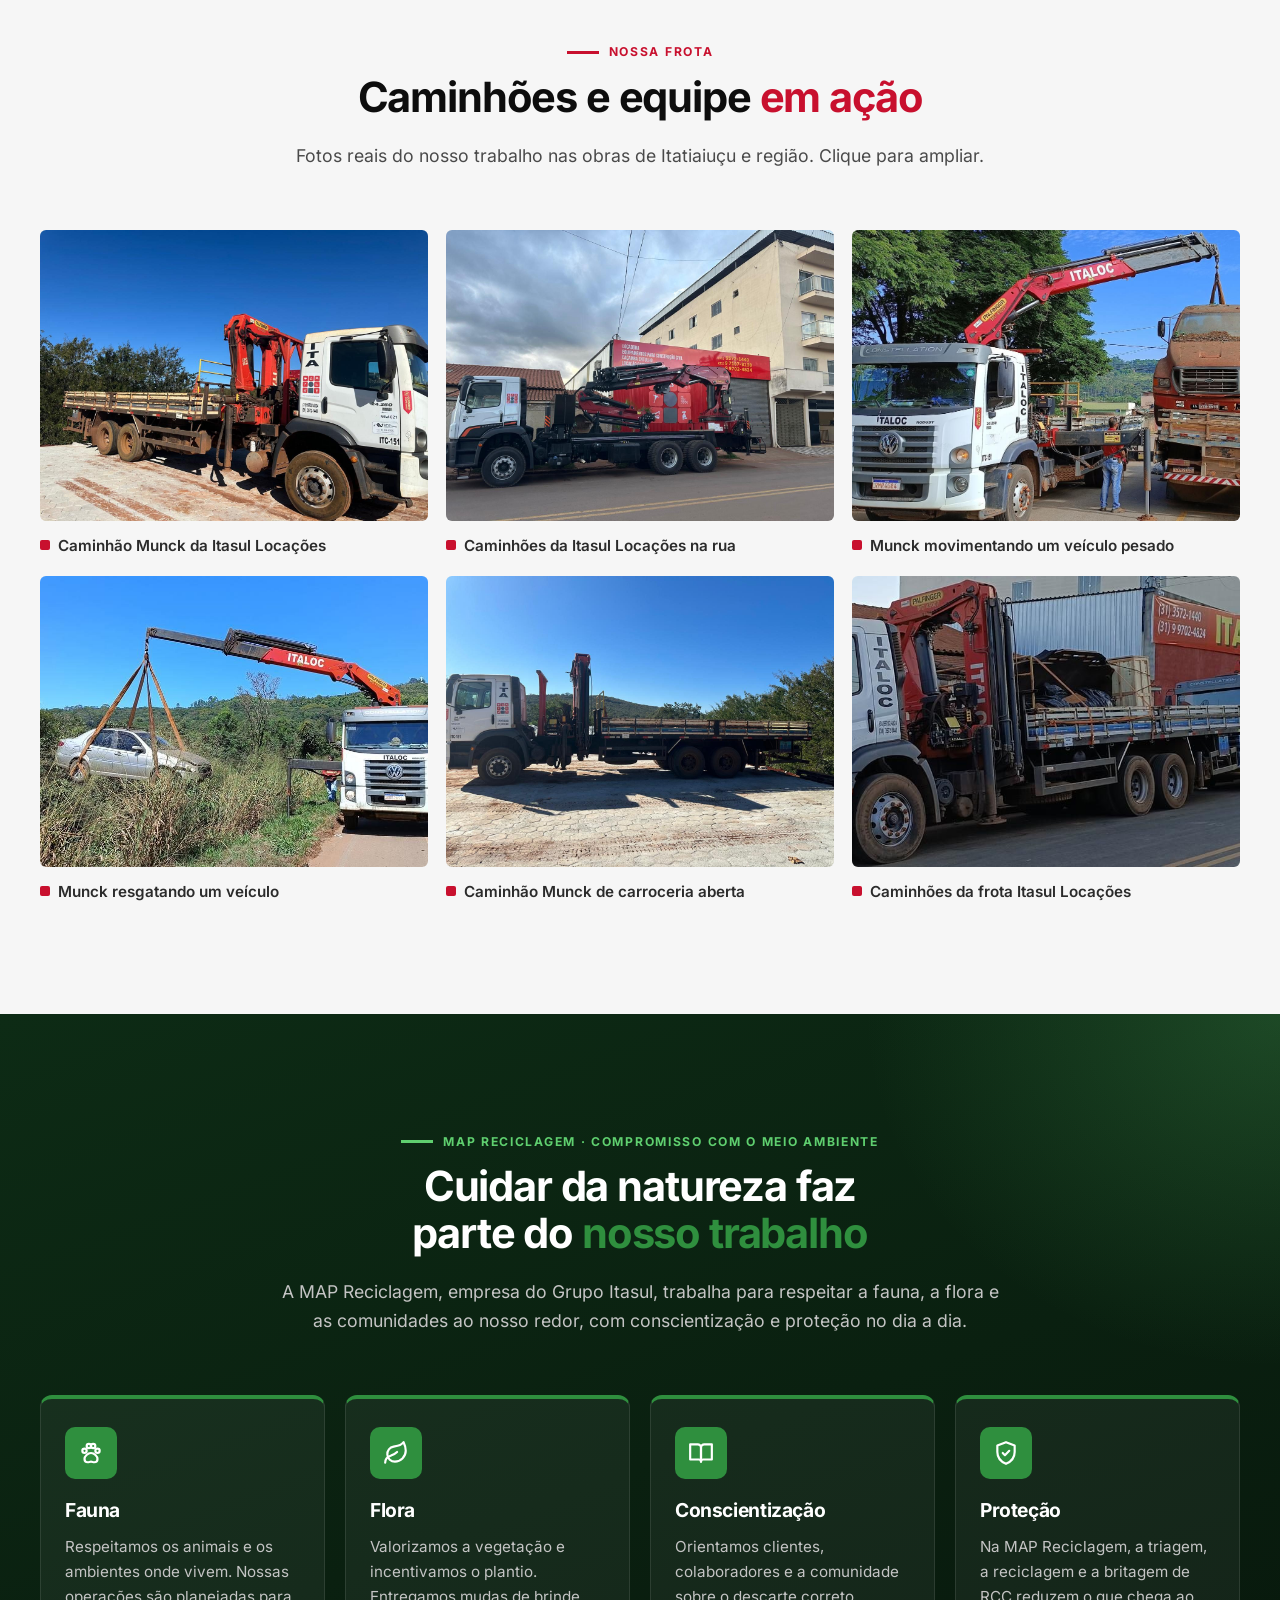
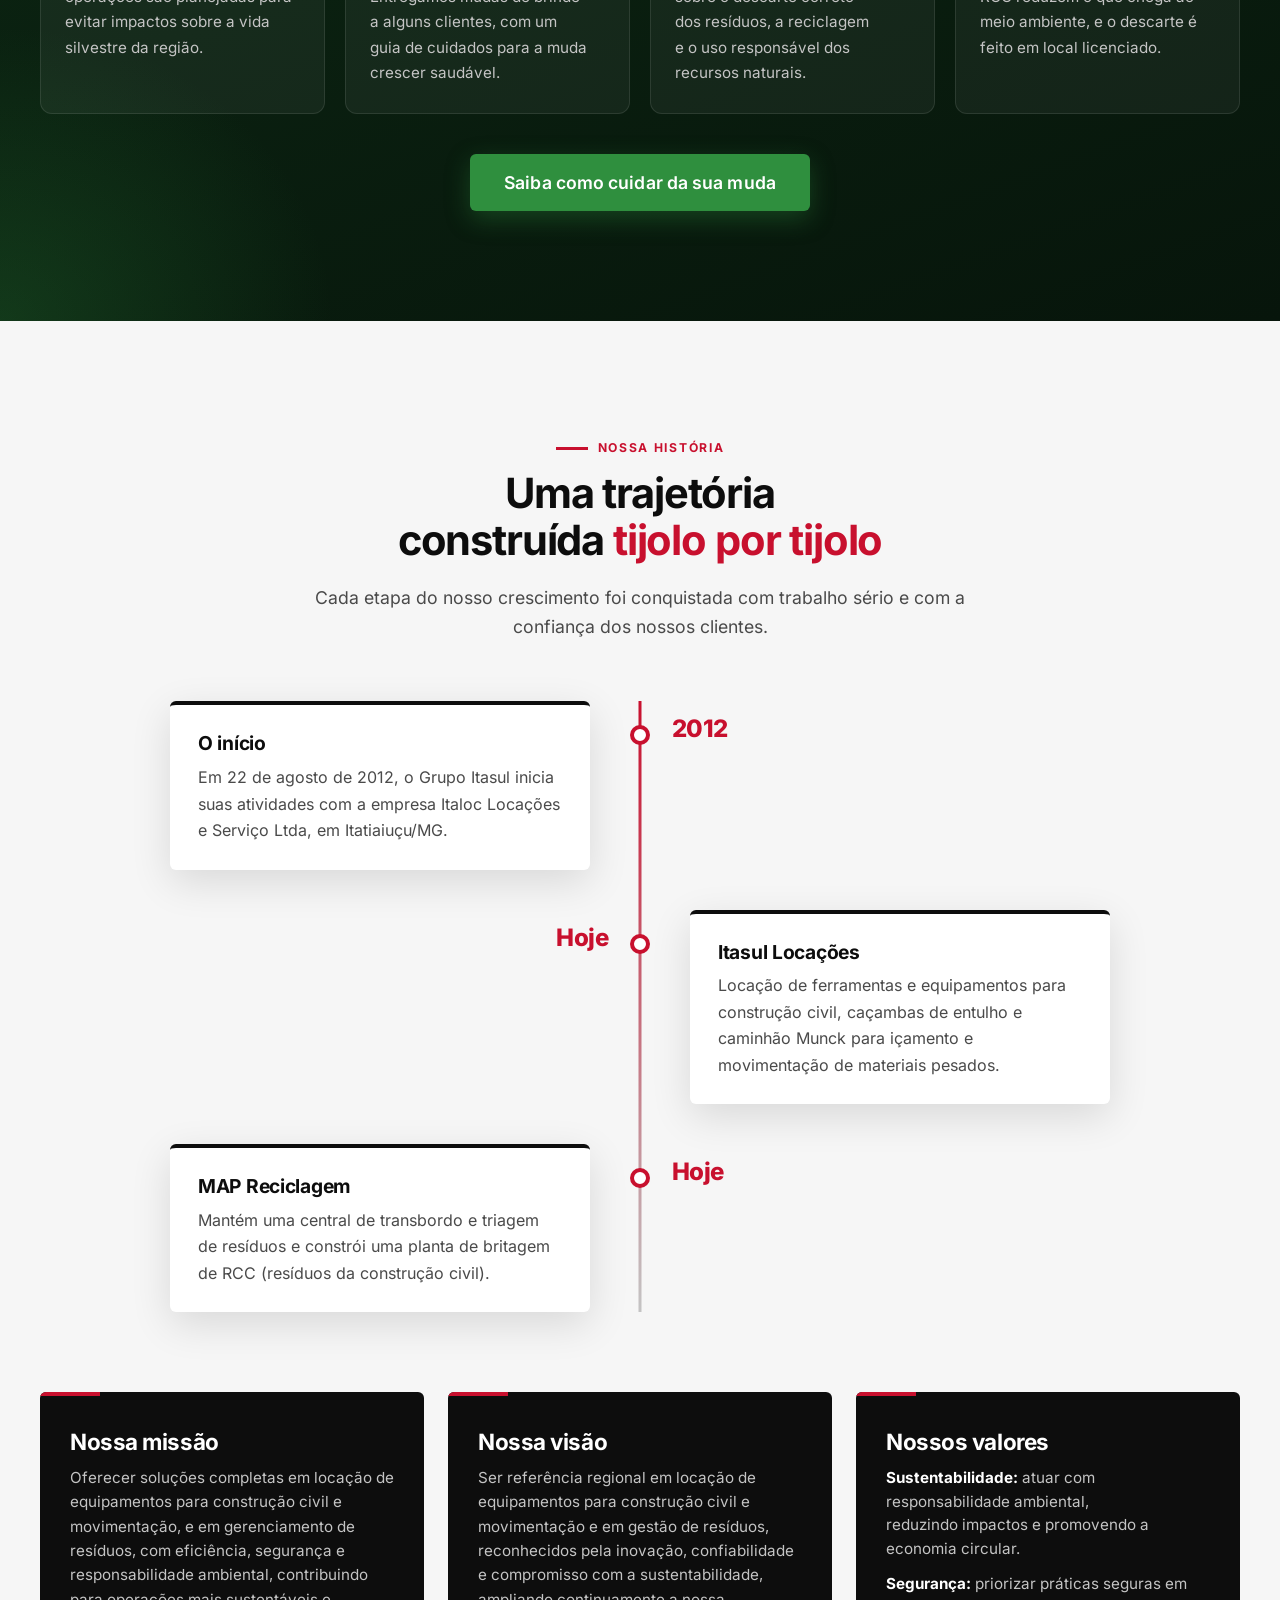
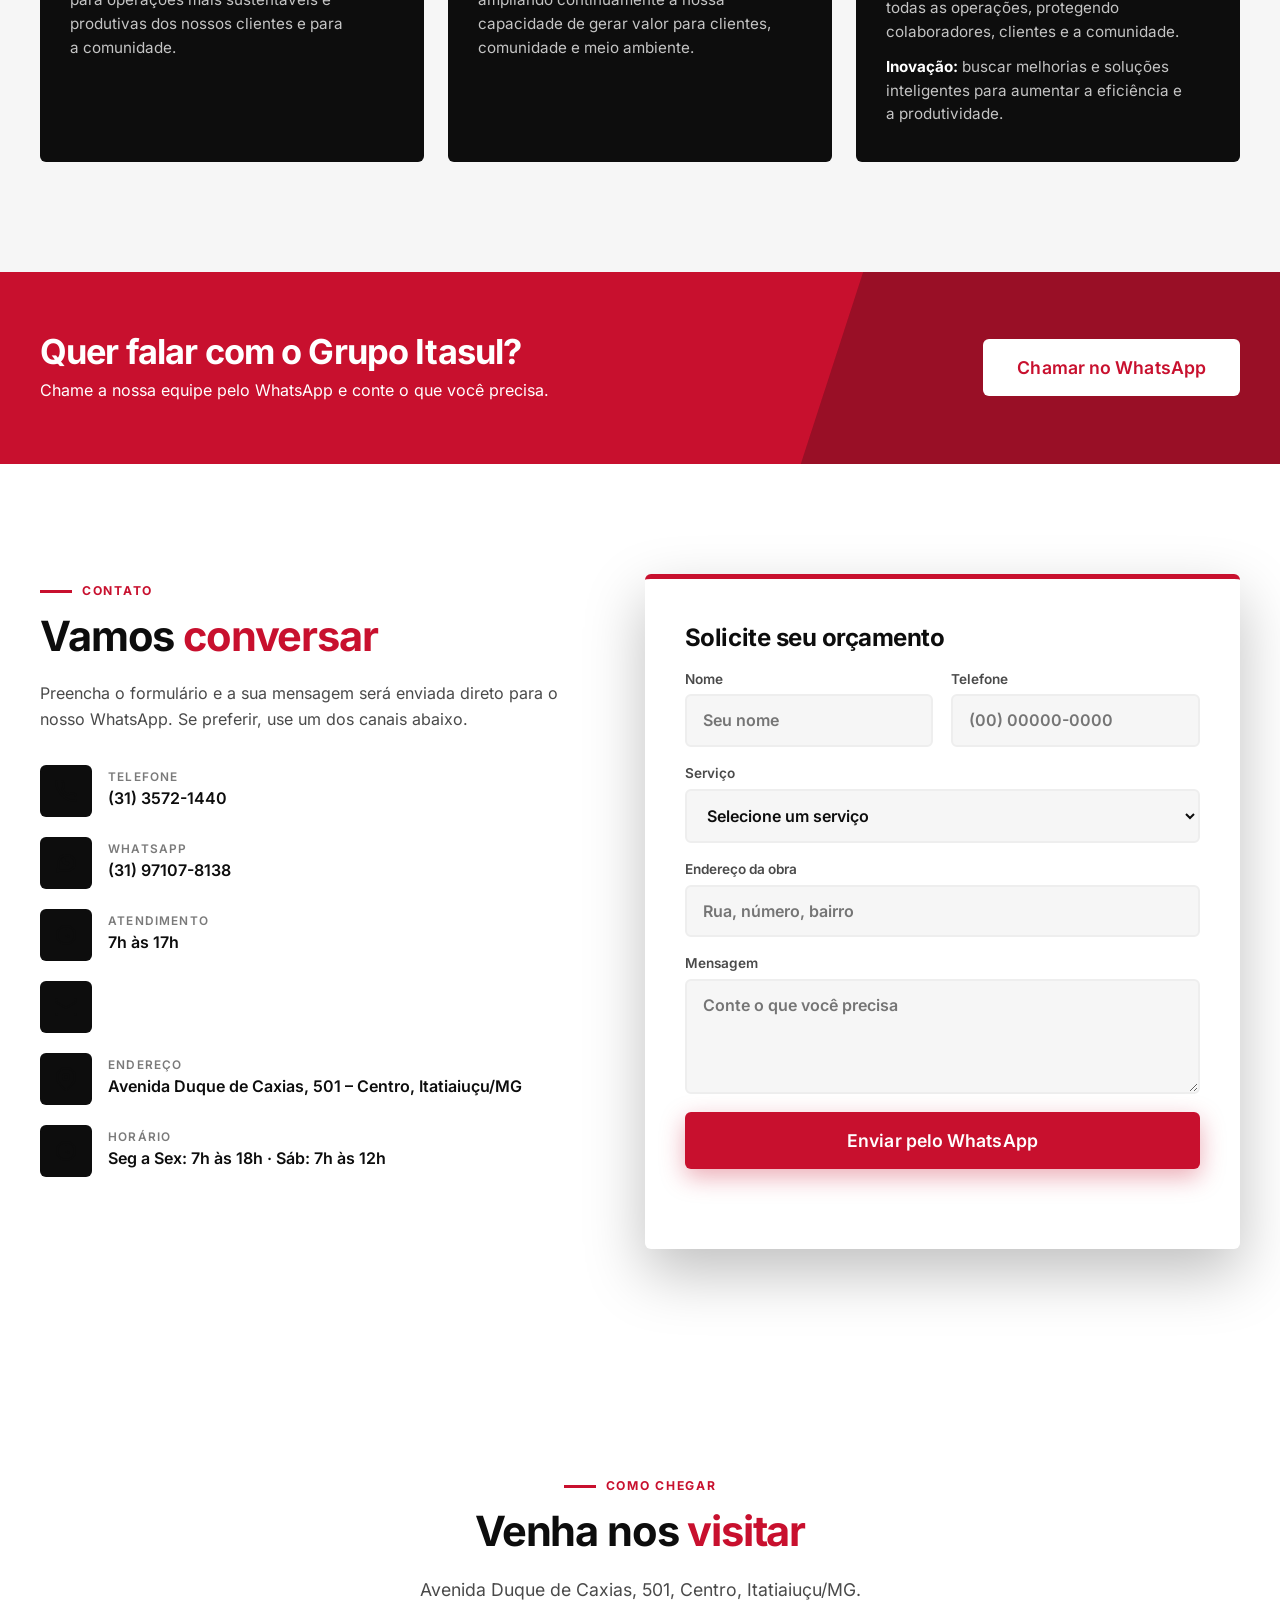
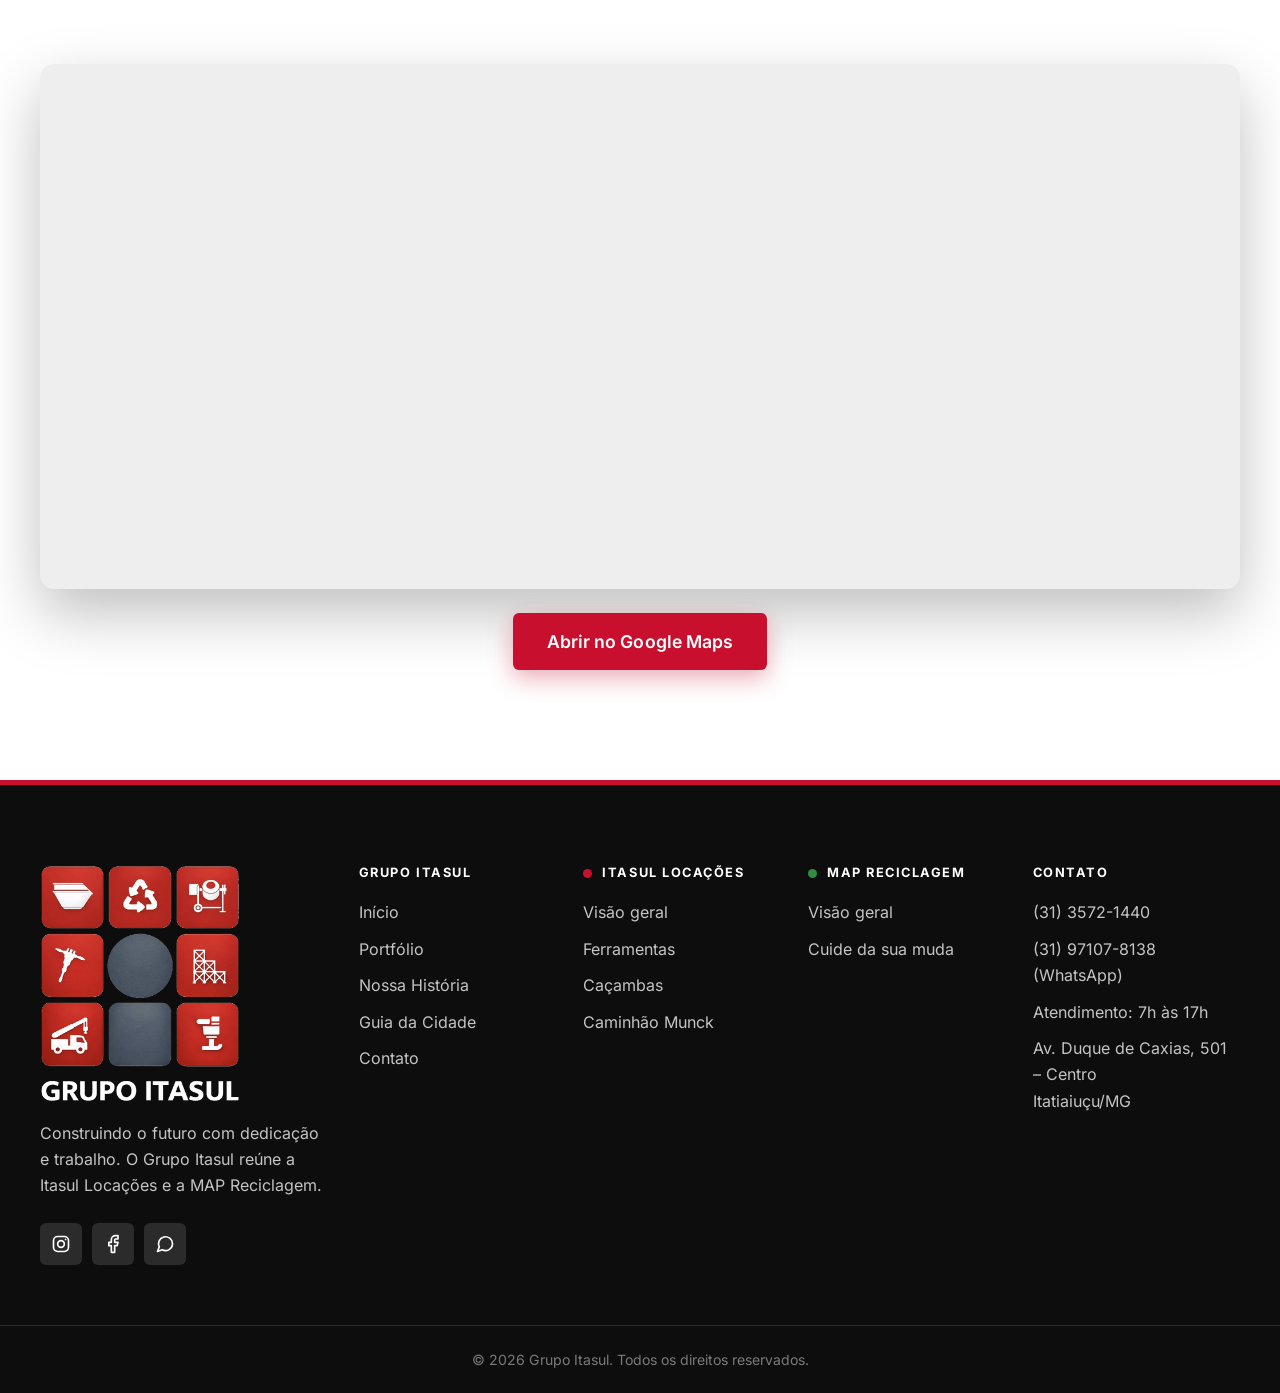
==== commit 70796ad6: "Hero: equipamentos para construção civil" ====
--- a/index.html
+++ b/index.html
@@ -68,7 +68,7 @@
       <div class="container hero__content">
         <span class="eyebrow reveal">Construindo o futuro com dedicação e trabalho</span>
         <h1 class="hero__title reveal">Força para a sua <span class="text-red">obra</span>,<br>cuidado com o <span class="text-green">meio ambiente</span></h1>
-        <p class="hero__text reveal">O Grupo Itasul reúne a <strong>Itasul Locações</strong>, com equipamentos, caçambas e caminhão Munck, e a <strong>MAP Reciclagem</strong>, com gerenciamento de resíduos, reciclagem e britagem de RCC. Escolha uma das empresas e conheça os serviços.</p>
+        <p class="hero__text reveal">O Grupo Itasul reúne a <strong>Itasul Locações</strong>, com equipamentos para construção civil, caçambas e caminhão Munck, e a <strong>MAP Reciclagem</strong>, com gerenciamento de resíduos, reciclagem e britagem de RCC. Escolha uma das empresas e conheça os serviços.</p>
         <div class="hero__actions reveal">
           <a href="locacoes.html" class="btn btn--primary btn--lg">Itasul Locações</a>
           <a href="map.html" class="btn btn--green btn--lg">MAP Reciclagem</a>
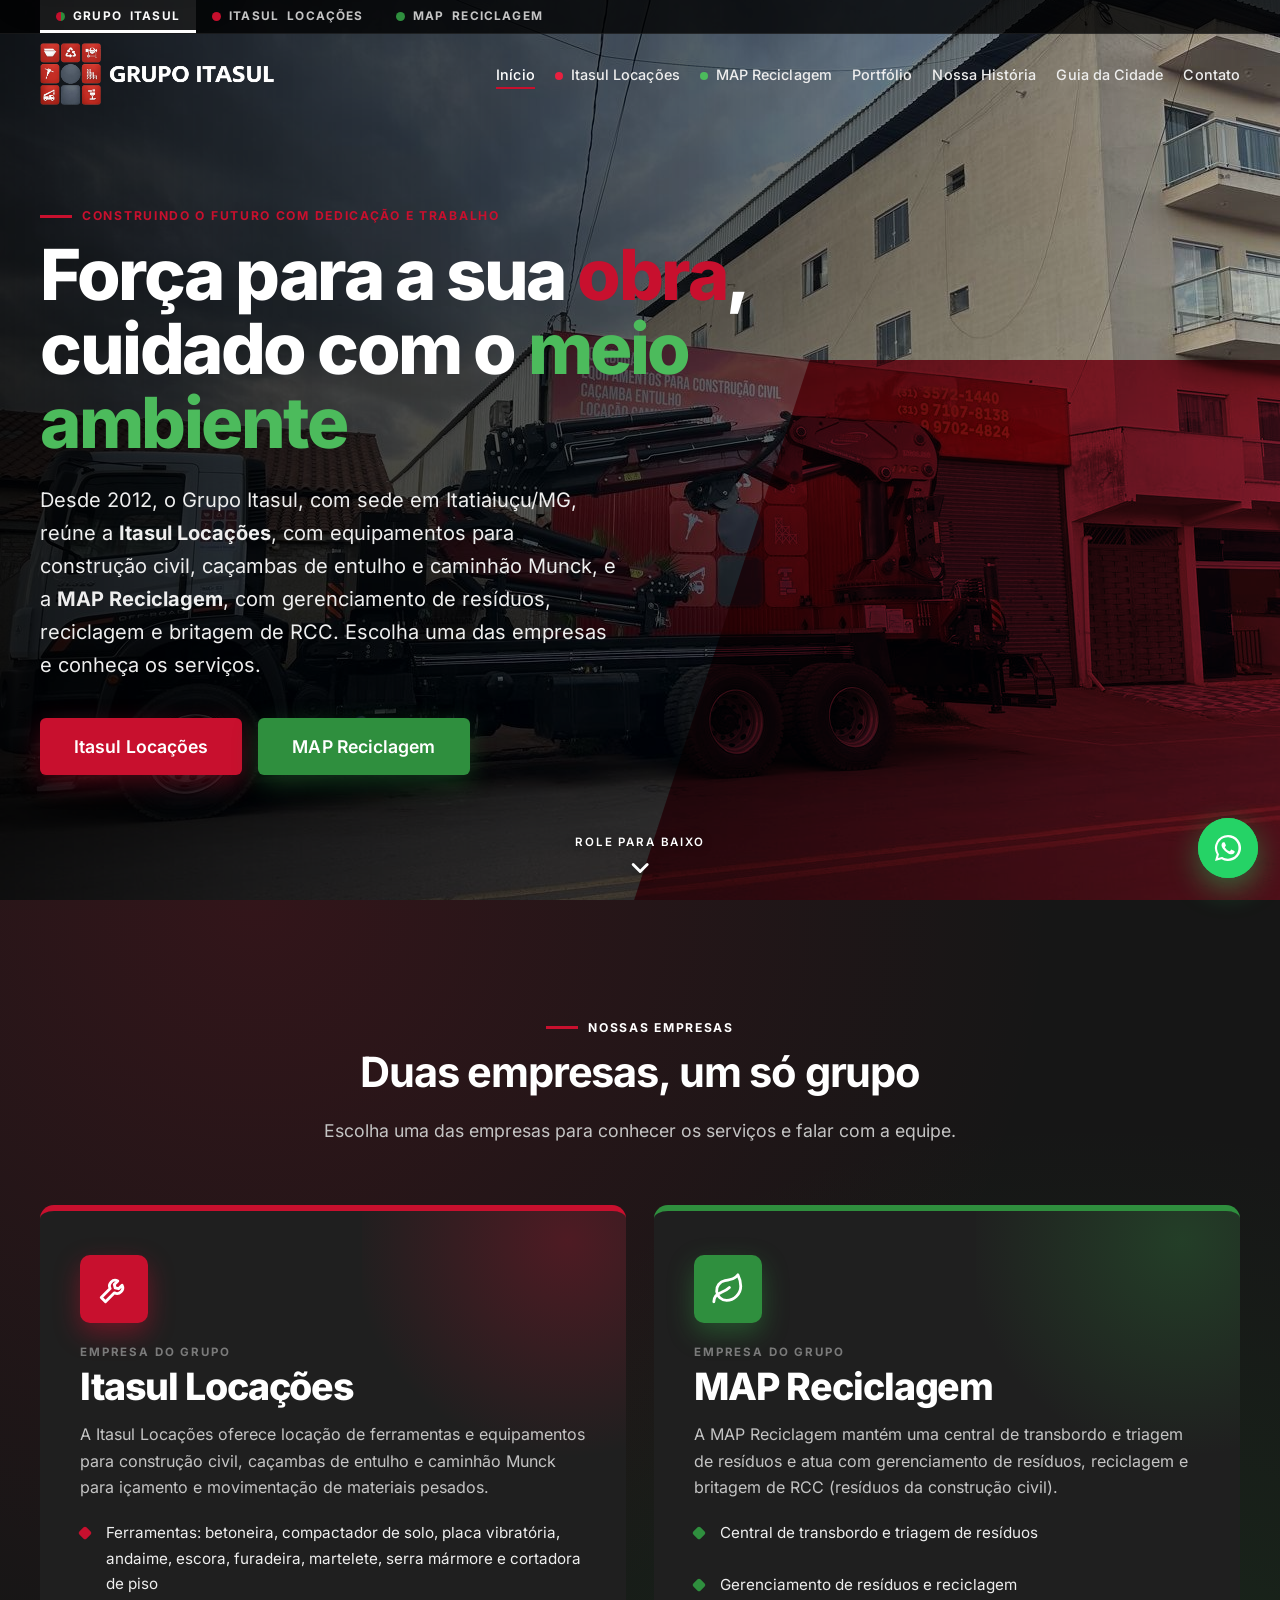
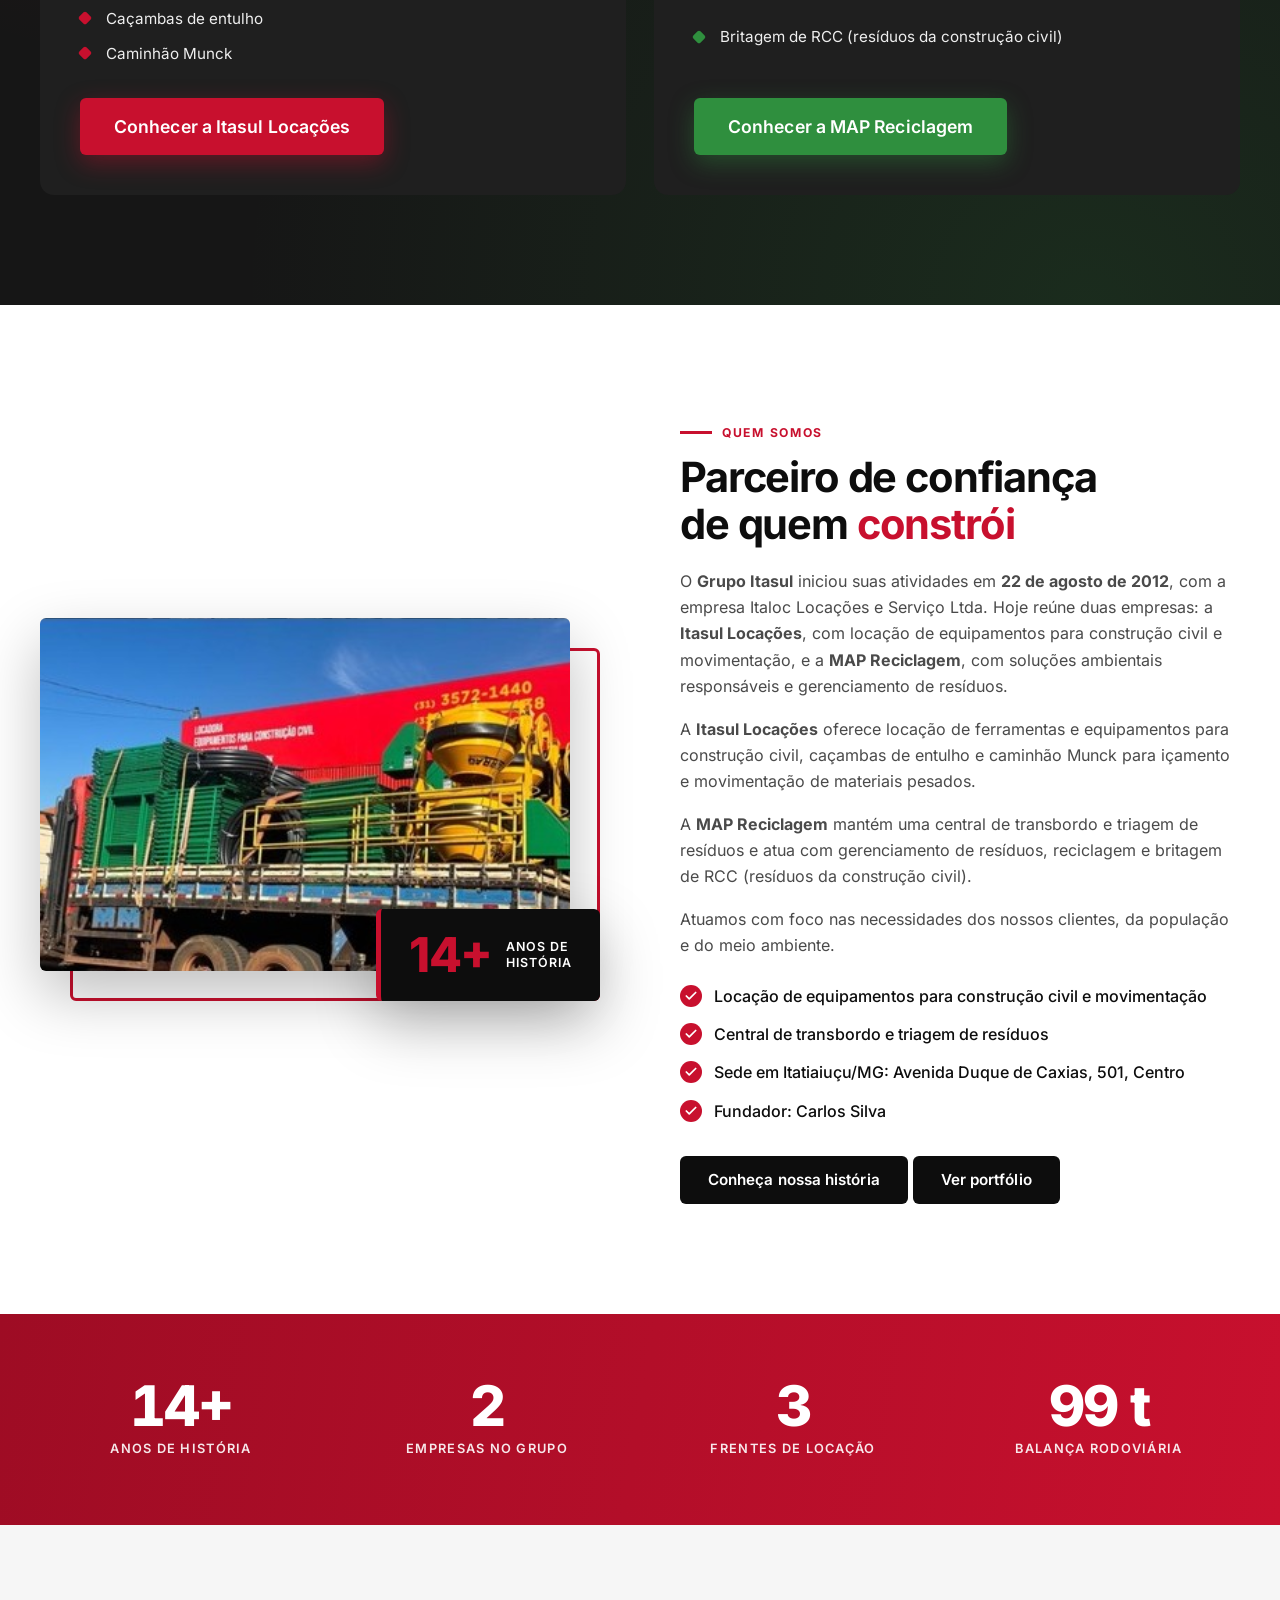
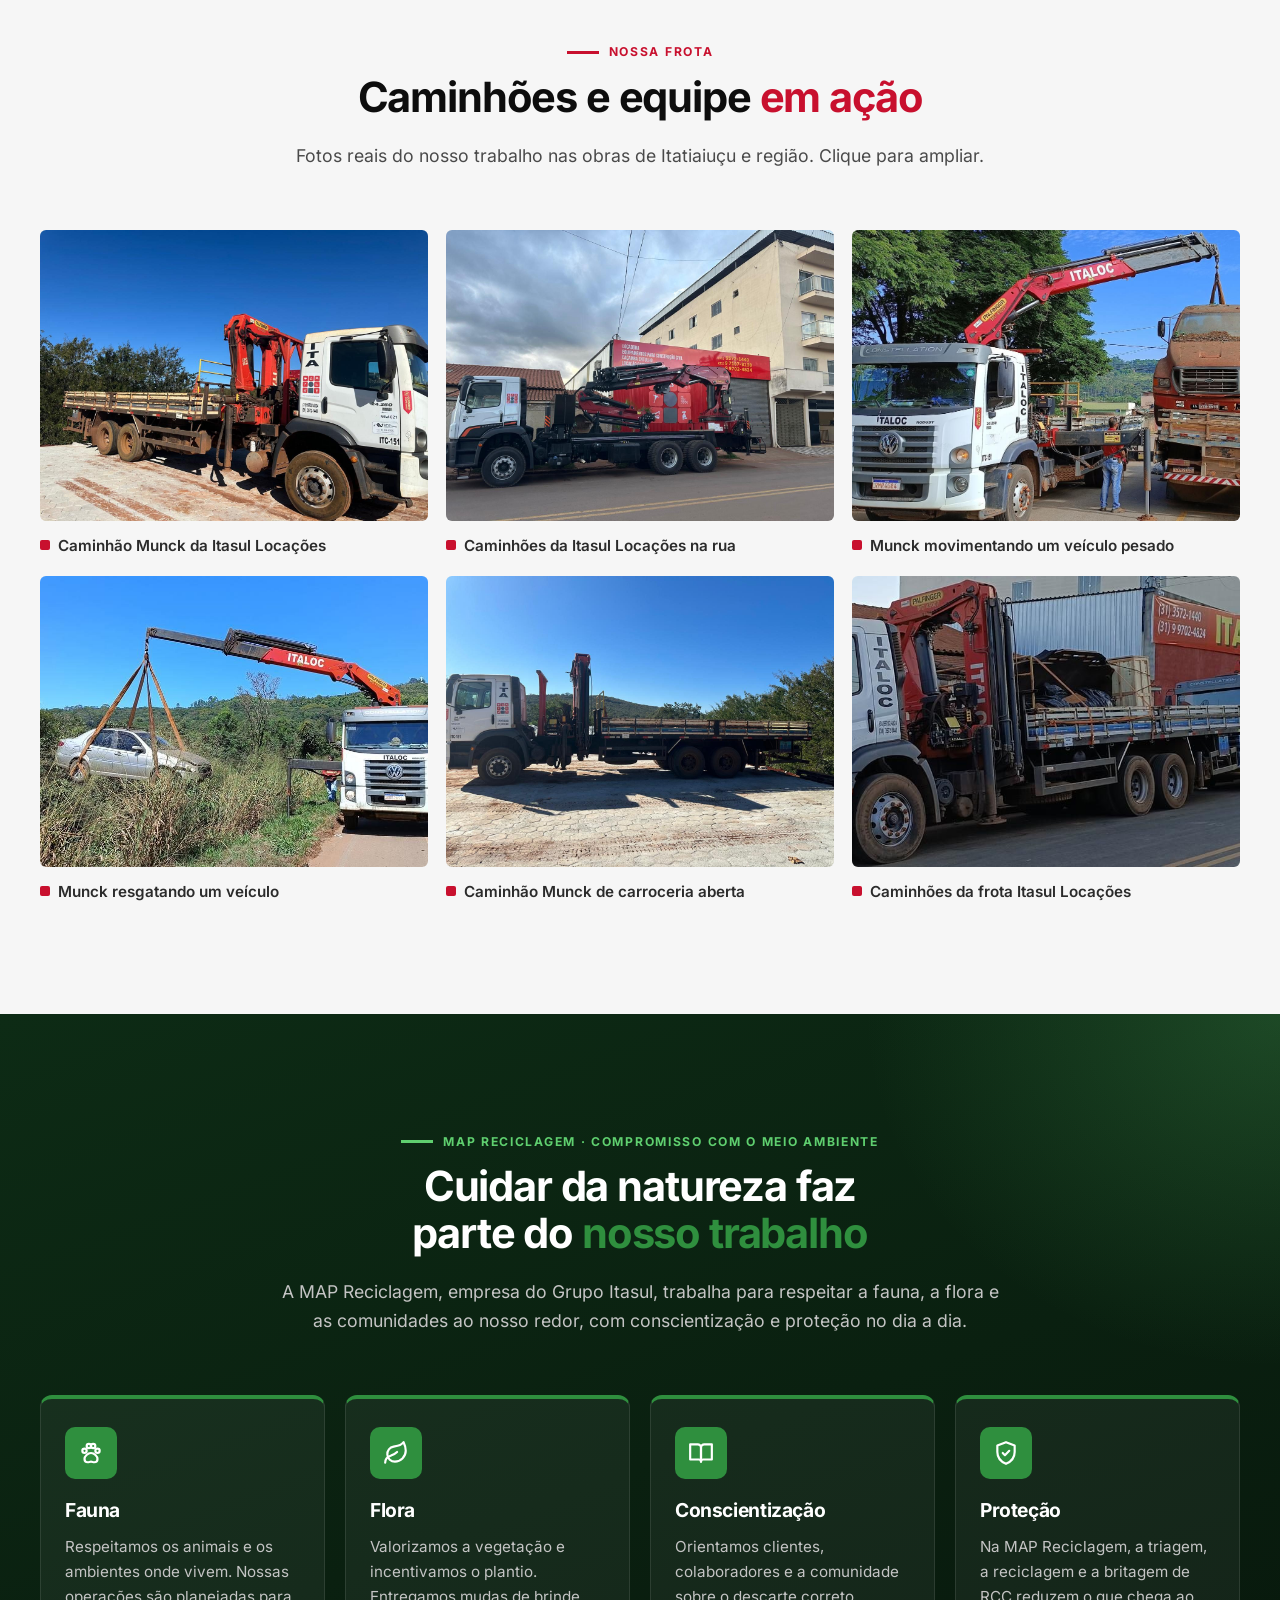
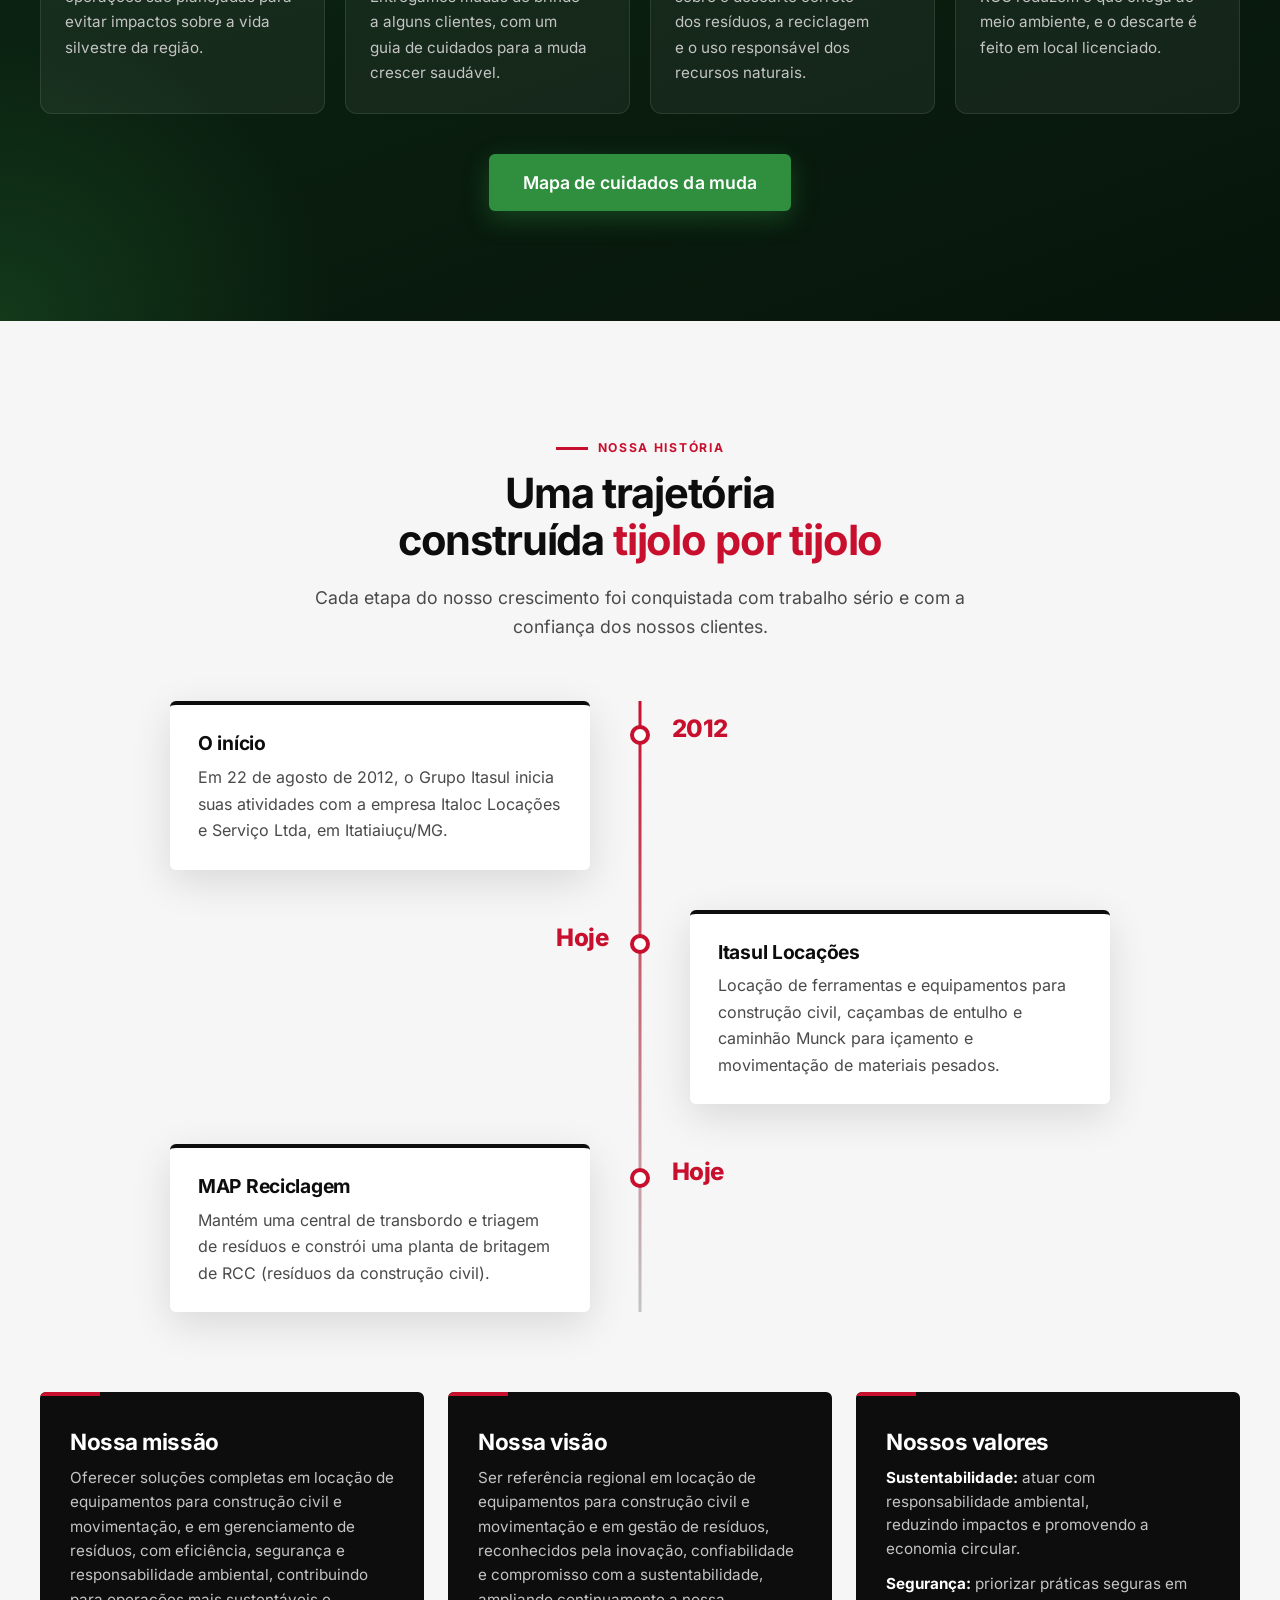
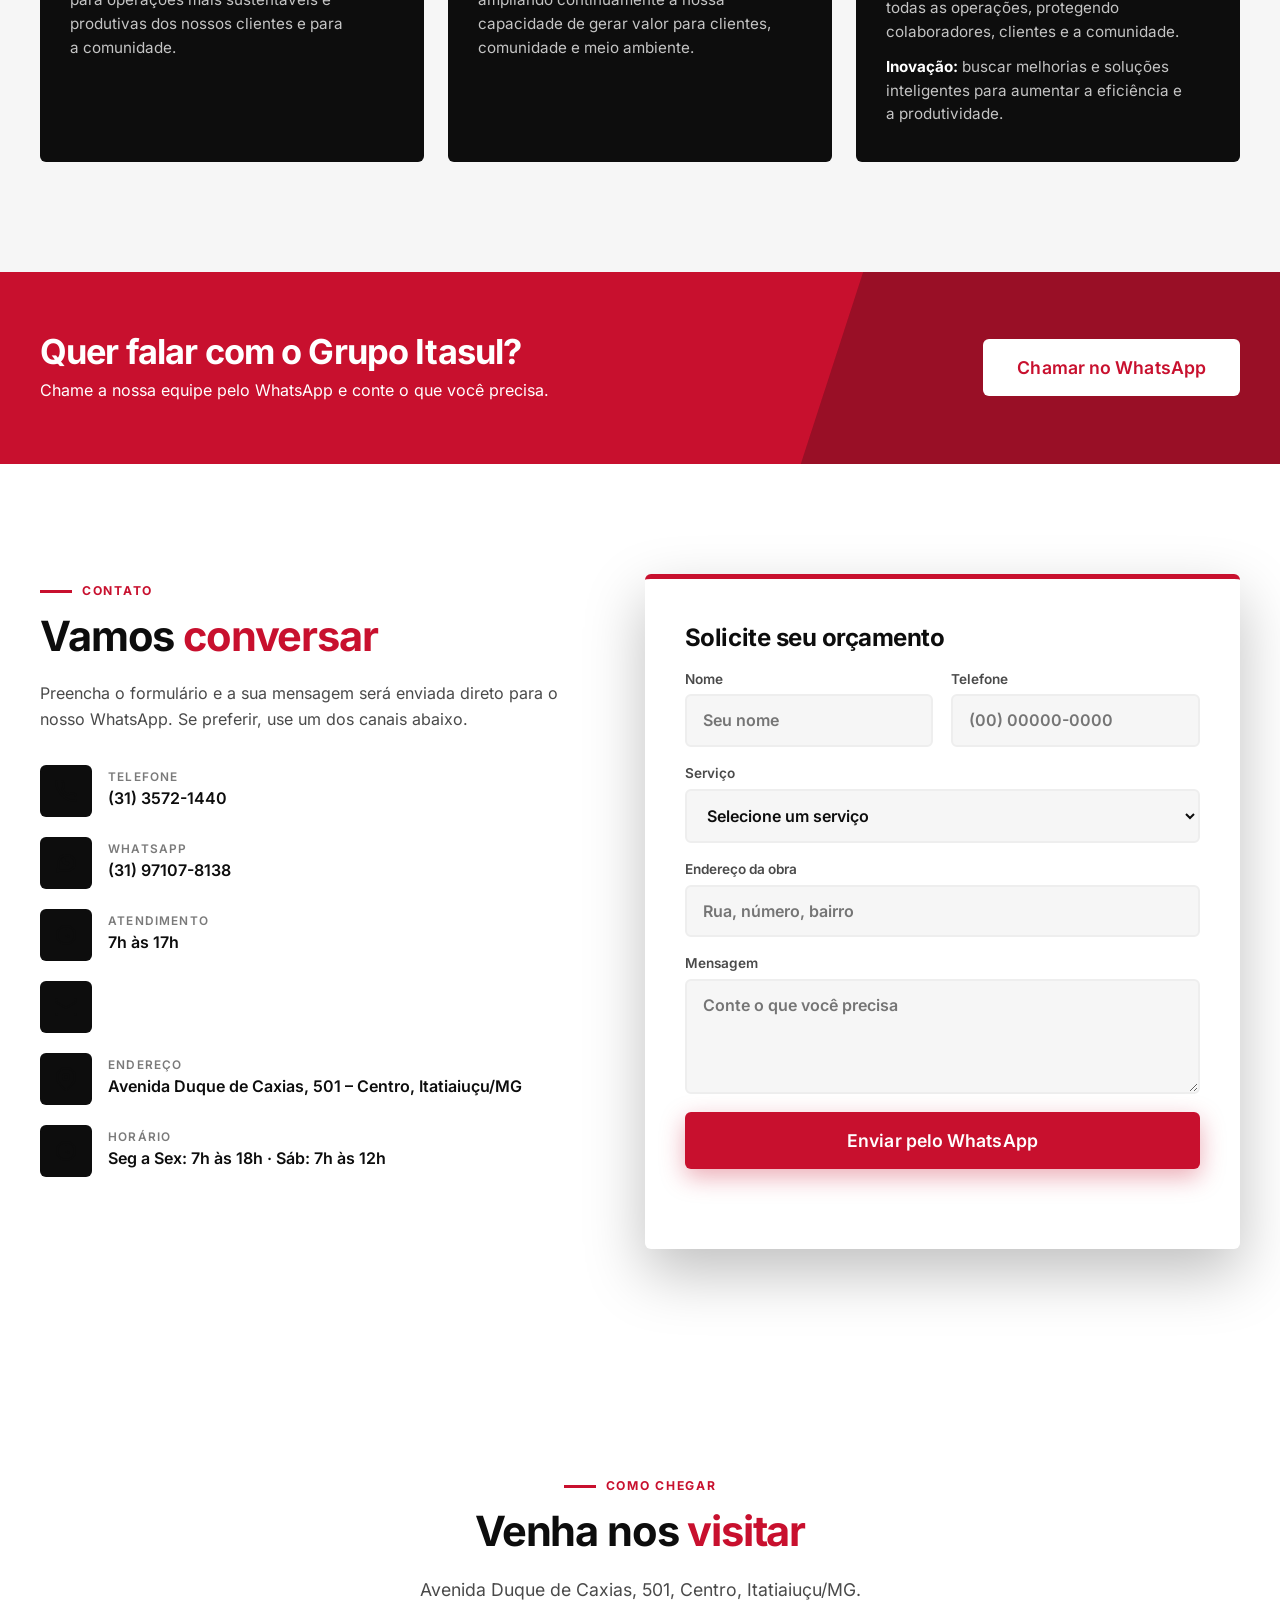
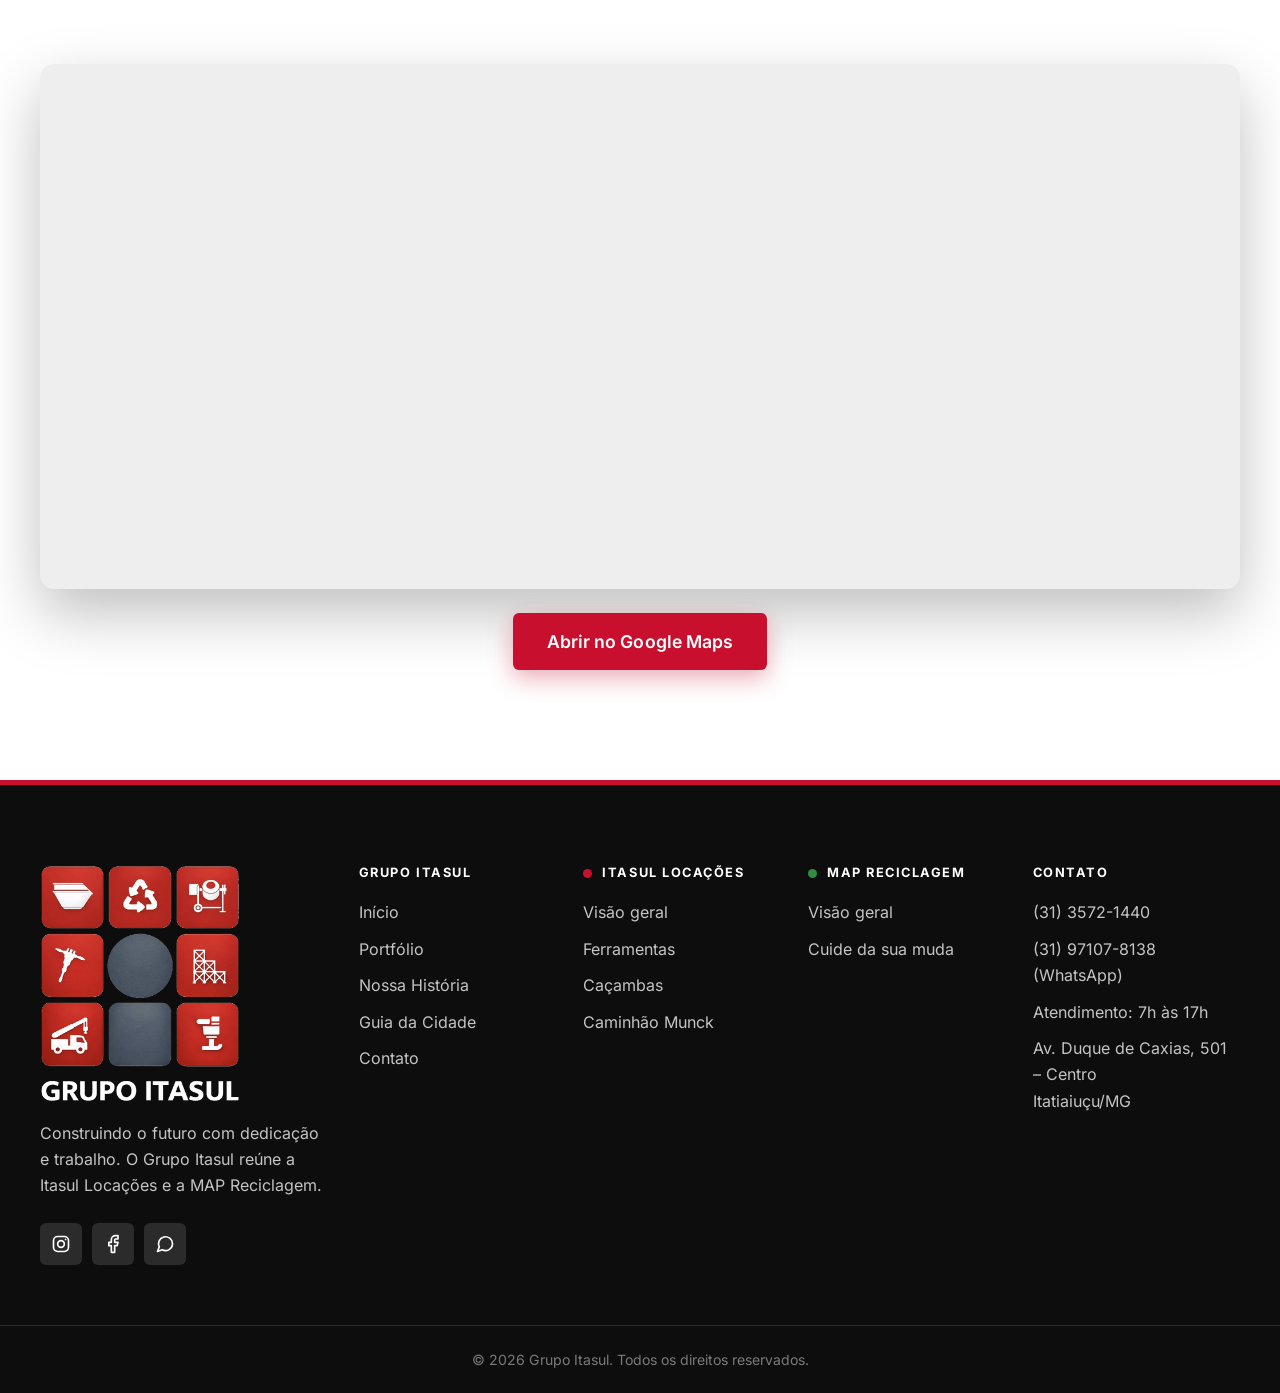
==== commit 63015999: "Mapa de cuidados da muda (página + PDF), foto da fachada nova, descrição da página inicial e remoção" ====
--- a/index.html
+++ b/index.html
@@ -4,7 +4,7 @@
   <meta charset="UTF-8">
   <meta name="viewport" content="width=device-width, initial-scale=1.0">
   <title>Grupo Itasul | Itasul Locações e MAP Reciclagem</title>
-  <meta name="description" content="Grupo Itasul: Itasul Locações (equipamentos para construção civil, caçambas de entulho e caminhão Munck) e MAP Reciclagem (gerenciamento de resíduos, reciclagem e britagem de RCC).">
+  <meta name="description" content="Desde 2012 em Itatiaiuçu/MG: Itasul Locações (equipamentos para construção civil, caçambas de entulho e caminhão Munck) e MAP Reciclagem (gerenciamento de resíduos, reciclagem e britagem de RCC). Peça seu orçamento pelo WhatsApp.">
   <meta name="google-site-verification" content="dwpBDgVbvfKrH7vCrM1ei7YTCwuqpsT0yOJQPS00GjY" />
   <meta name="theme-color" content="#c8102e">
 
@@ -13,7 +13,7 @@
   <meta property="og:site_name" content="Grupo Itasul">
   <meta property="og:locale" content="pt_BR">
   <meta property="og:title" content="Grupo Itasul | Itasul Locações e MAP Reciclagem">
-  <meta property="og:description" content="Grupo Itasul: Itasul Locações (equipamentos para construção civil, caçambas de entulho e caminhão Munck) e MAP Reciclagem (gerenciamento de resíduos, reciclagem e britagem de RCC).">
+  <meta property="og:description" content="Desde 2012 em Itatiaiuçu/MG: Itasul Locações (equipamentos para construção civil, caçambas de entulho e caminhão Munck) e MAP Reciclagem (gerenciamento de resíduos, reciclagem e britagem de RCC). Peça seu orçamento pelo WhatsApp.">
   <meta property="og:url" content="https://grupoitasul.com.br/">
   <meta property="og:image" content="https://grupoitasul.com.br/assets/img/og-portfolio.jpg">
   <meta name="twitter:card" content="summary_large_image">
@@ -68,7 +68,7 @@
       <div class="container hero__content">
         <span class="eyebrow reveal">Construindo o futuro com dedicação e trabalho</span>
         <h1 class="hero__title reveal">Força para a sua <span class="text-red">obra</span>,<br>cuidado com o <span class="text-green">meio ambiente</span></h1>
-        <p class="hero__text reveal">O Grupo Itasul reúne a <strong>Itasul Locações</strong>, com equipamentos para construção civil, caçambas e caminhão Munck, e a <strong>MAP Reciclagem</strong>, com gerenciamento de resíduos, reciclagem e britagem de RCC. Escolha uma das empresas e conheça os serviços.</p>
+        <p class="hero__text reveal">Desde 2012, o Grupo Itasul, com sede em Itatiaiuçu/MG, reúne a <strong>Itasul Locações</strong>, com equipamentos para construção civil, caçambas de entulho e caminhão Munck, e a <strong>MAP Reciclagem</strong>, com gerenciamento de resíduos, reciclagem e britagem de RCC. Escolha uma das empresas e conheça os serviços.</p>
         <div class="hero__actions reveal">
           <a href="locacoes.html" class="btn btn--primary btn--lg">Itasul Locações</a>
           <a href="map.html" class="btn btn--green btn--lg">MAP Reciclagem</a>
@@ -224,7 +224,7 @@
             <p>Na MAP Reciclagem, a triagem, a reciclagem e a britagem de RCC reduzem o que chega ao meio ambiente, e o descarte é feito em local licenciado.</p>
           </article>
         </div>
-        <p class="eco__cta reveal"><a href="mudas.html" class="btn btn--green btn--lg">Saiba como cuidar da sua muda</a></p>
+        <p class="eco__cta reveal"><a href="cuidados-mudas.html" class="btn btn--green btn--lg">Mapa de cuidados da muda</a></p>
       </div>
     </section>
 
--- a/assets/css/style.css
+++ b/assets/css/style.css
@@ -1567,3 +1567,59 @@
 .map-embed iframe { display: block; width: 100%; height: 100%; border: 0; }
 .map-embed__cta { margin-top: 24px; text-align: center; }
 @media (max-width: 700px) { .map-embed { aspect-ratio: 4 / 3; } }
+
+/* =========================================================
+   MAPA DE CUIDADOS DA MUDA (cuidados-mudas.html)
+   ========================================================= */
+.care-pick { display: grid; grid-template-columns: repeat(4, 1fr); gap: 20px; }
+.care-pick__item { display: flex; flex-direction: column; overflow: hidden; background: var(--white); border-radius: 12px; box-shadow: var(--shadow); border-bottom: 4px solid transparent; transition: transform .3s var(--ease), border-color .3s, box-shadow .3s; }
+.care-pick__item:hover { transform: translateY(-5px); border-color: var(--green); box-shadow: var(--shadow-lg); }
+.care-pick__img { display: block; aspect-ratio: 1; background-color: var(--gray-100); }
+.care-pick__body { display: flex; flex-direction: column; gap: 2px; padding: 16px 18px 18px; }
+.care-pick__body strong { font-size: 1.1rem; font-weight: 700; letter-spacing: -.015em; color: var(--black); }
+.care-pick__body em { font-size: .8rem; color: var(--gray-500); }
+.care-pick__go { margin-top: 8px; font-size: .9rem; font-weight: 600; color: var(--green); }
+
+.care-species { scroll-margin-top: calc(var(--header-h) + 10px); }
+.care-species--alt { background: var(--gray-50); }
+.care-species__head { display: flex; align-items: center; gap: 32px; margin-bottom: 40px; }
+.care-species__photo { flex-shrink: 0; width: 180px; height: 180px; object-fit: cover; border-radius: 14px; box-shadow: var(--shadow-lg); }
+.care-species__sci { margin: -4px 0 8px; font-style: italic; color: var(--gray-500); }
+.care-species__resumo { max-width: 560px; color: var(--gray-700); }
+.care-grid { display: grid; grid-template-columns: repeat(2, 1fr); gap: 22px; align-items: start; }
+.care-card { padding: 26px 26px 20px; background: var(--white); border-radius: 12px; border-top: 4px solid var(--green); box-shadow: var(--shadow); }
+.care-card h3 { display: flex; align-items: center; gap: 12px; margin-bottom: 14px; font-size: 1.2rem; font-weight: 700; letter-spacing: -.02em; color: var(--black); }
+.care-card__n { flex-shrink: 0; width: 30px; height: 30px; display: grid; place-items: center; font-size: .9rem; font-weight: 700; color: #fff; background: var(--green); border-radius: 50%; }
+.care-sub { margin: 18px 0 6px; font-size: .78rem; font-weight: 700; letter-spacing: .12em; text-transform: uppercase; color: var(--green); }
+.care-rows > div { padding: 9px 0; border-top: 1px solid var(--gray-100); }
+.care-rows > div:first-child { border-top: 0; }
+.care-rows dt { font-size: .88rem; font-weight: 700; color: var(--black); }
+.care-rows dd { font-size: .92rem; color: var(--gray-700); }
+.care-note { margin-top: 12px; font-size: .85rem; font-style: italic; color: var(--gray-500); }
+
+.care-pdf { position: relative; isolation: isolate; color: var(--white); background: linear-gradient(160deg, #0d2b15, #07150b); }
+.care-pdf__inner { display: grid; grid-template-columns: 1.2fr .8fr; gap: 40px; align-items: center; }
+.care-pdf p { color: var(--gray-300); max-width: 520px; }
+.care-pdf__actions { display: grid; gap: 14px; }
+.care-pdf__actions .btn svg { width: 20px; height: 20px; fill: none; stroke: currentColor; stroke-width: 2; stroke-linecap: round; stroke-linejoin: round; }
+
+@media screen and (max-width: 1000px) { .care-pick { grid-template-columns: repeat(2, 1fr); } .care-grid { grid-template-columns: 1fr; } .care-pdf__inner { grid-template-columns: 1fr; } }
+@media screen and (max-width: 600px) { .care-species__head { flex-direction: column; align-items: flex-start; gap: 18px; } .care-card { padding: 22px 18px 16px; } }
+
+@media print {
+  .care-cover { min-height: 296mm; break-after: page; display: flex; align-items: flex-end; }
+  .care-cover .page-hero__content { padding-bottom: 80px; }
+  .care-cover .btn, .care-pick, #especies, .care-pdf { display: none !important; }
+  .care-species { break-before: page; padding: 36px 0 !important; background: #fff !important; }
+  .care-species__head { margin-bottom: 20px; gap: 22px; }
+  .care-species__photo { width: 120px; height: 120px; box-shadow: none; }
+  .care-grid { grid-template-columns: repeat(2, 1fr); gap: 12px; }
+  .care-card { padding: 14px 14px 8px; box-shadow: none; border: 1px solid var(--gray-100); border-top: 3px solid var(--green); break-inside: avoid; }
+  .care-card h3 { font-size: .95rem; margin-bottom: 8px; }
+  .care-card__n { width: 22px; height: 22px; font-size: .72rem; }
+  .care-rows > div { padding: 5px 0; }
+  .care-rows dt { font-size: .72rem; }
+  .care-rows dd { font-size: .72rem; line-height: 1.4; }
+  .care-sub { margin: 8px 0 2px; font-size: .62rem; }
+  .care-note { font-size: .68rem; margin-top: 6px; }
+}
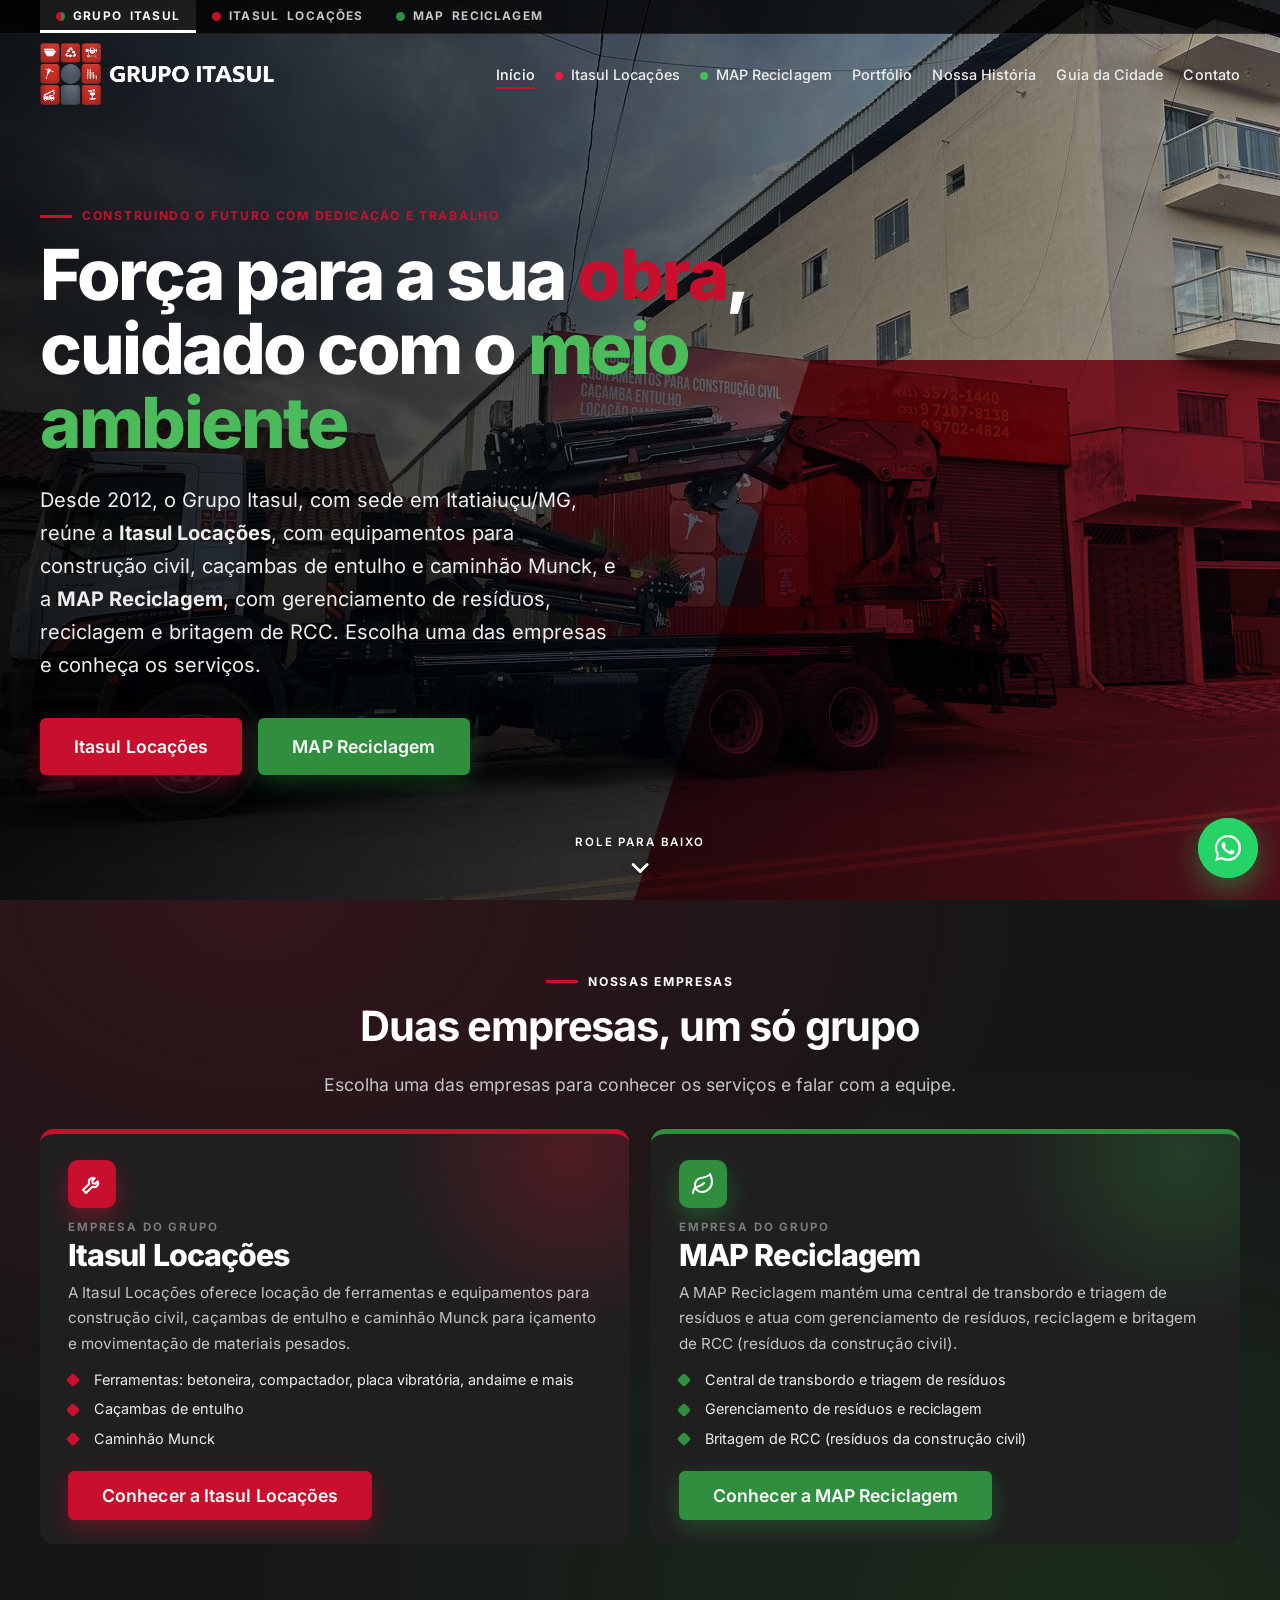
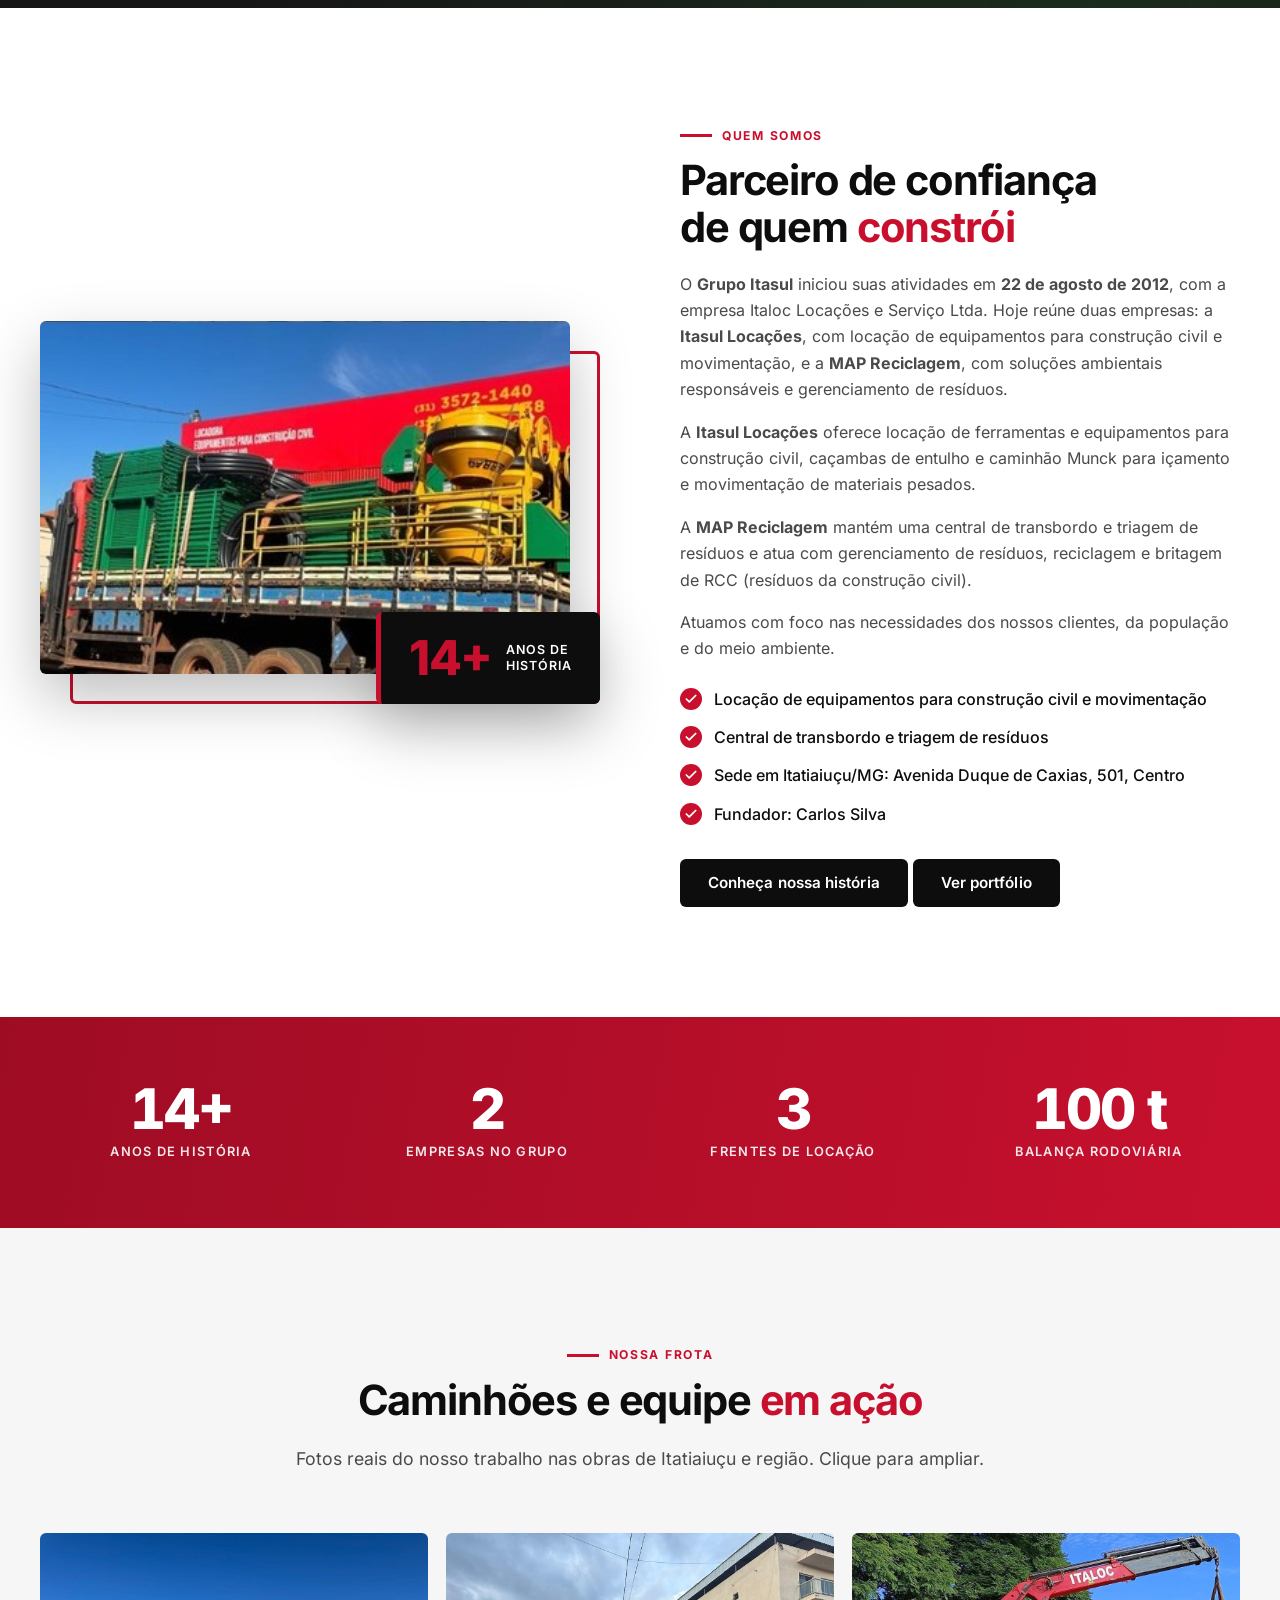
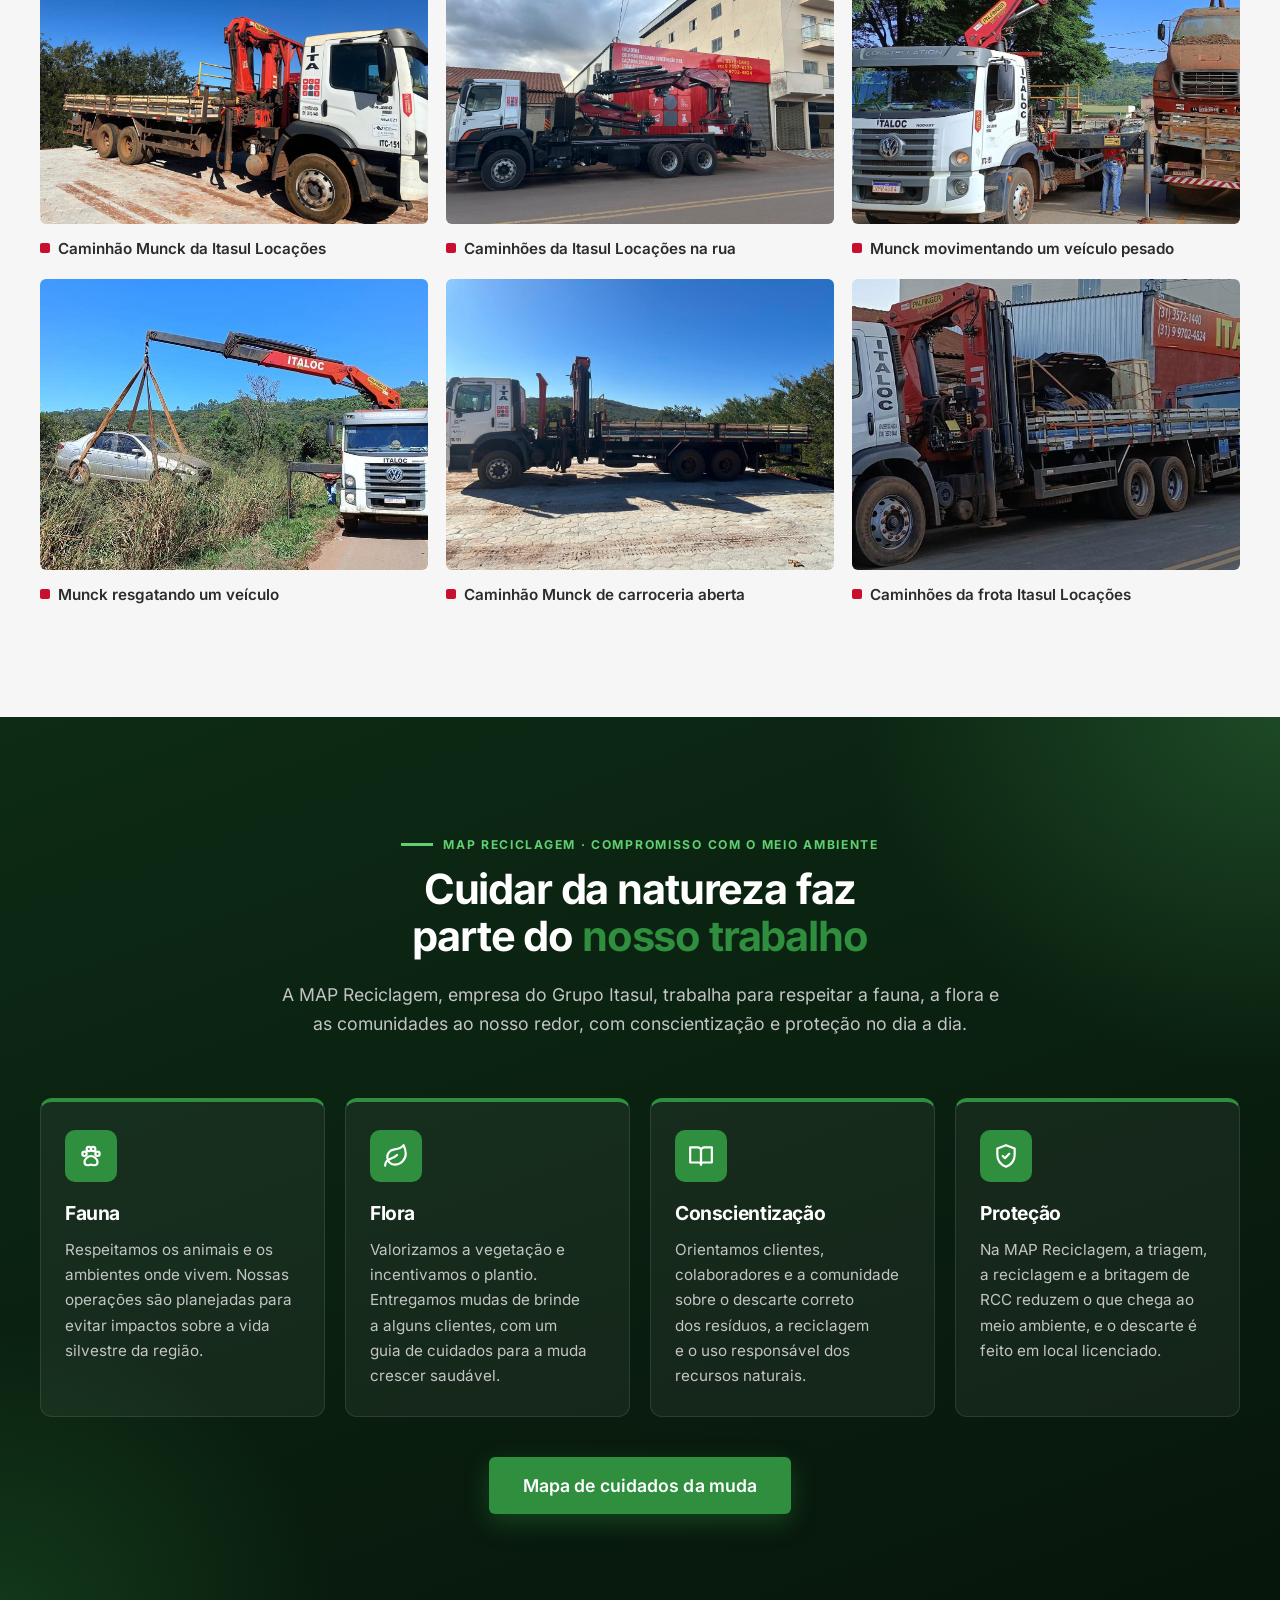
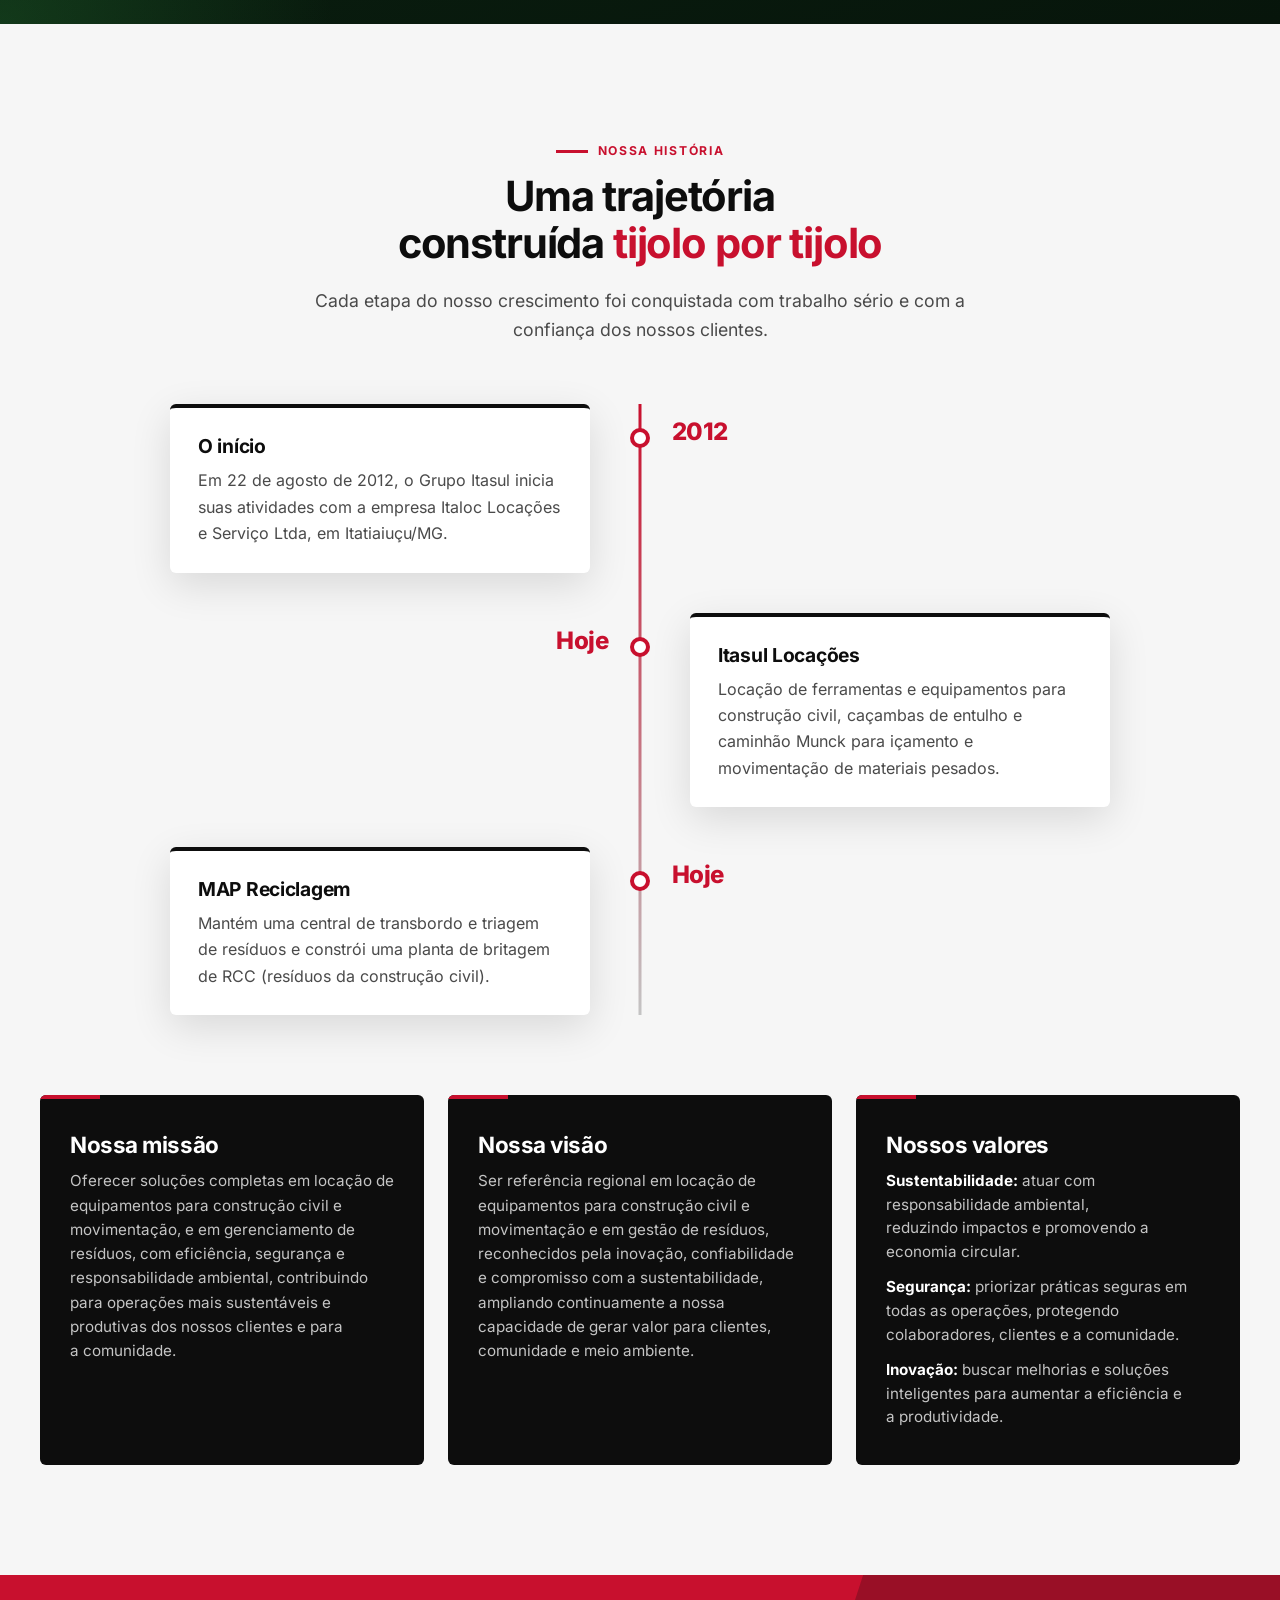
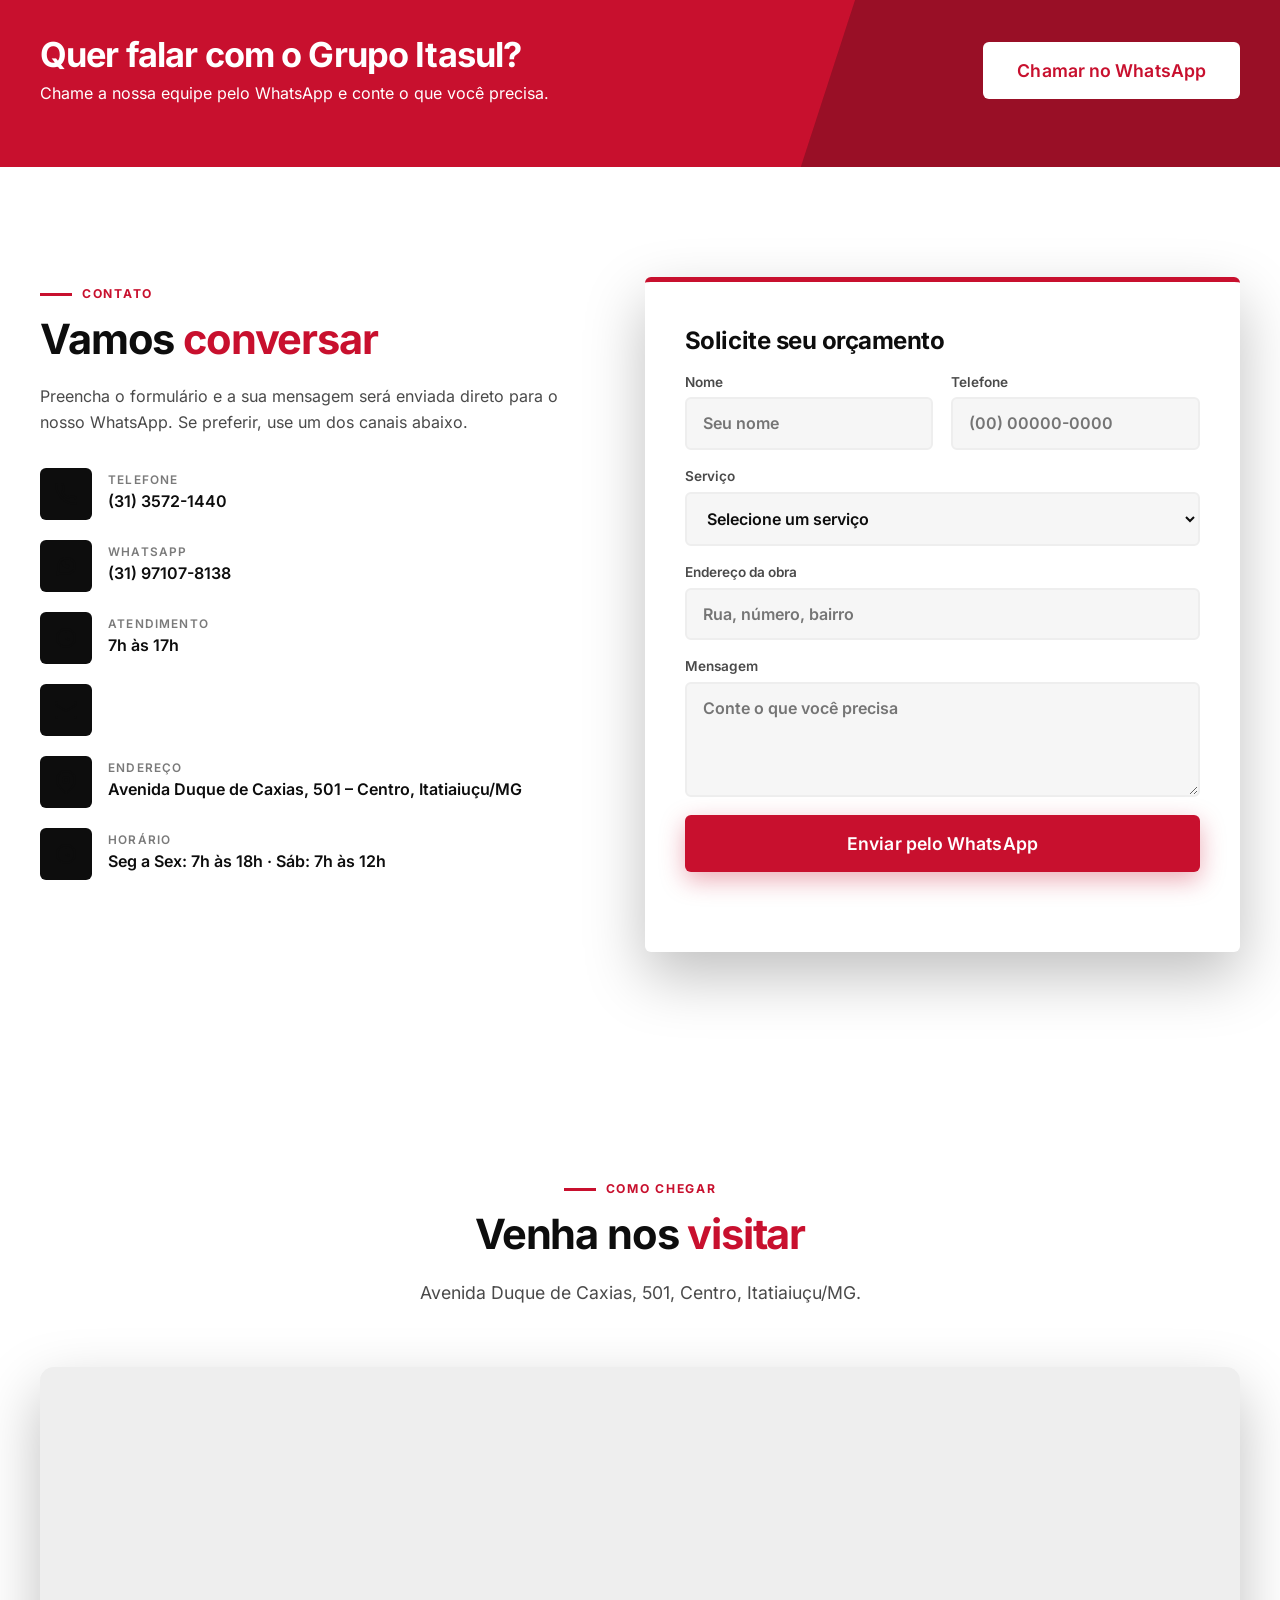
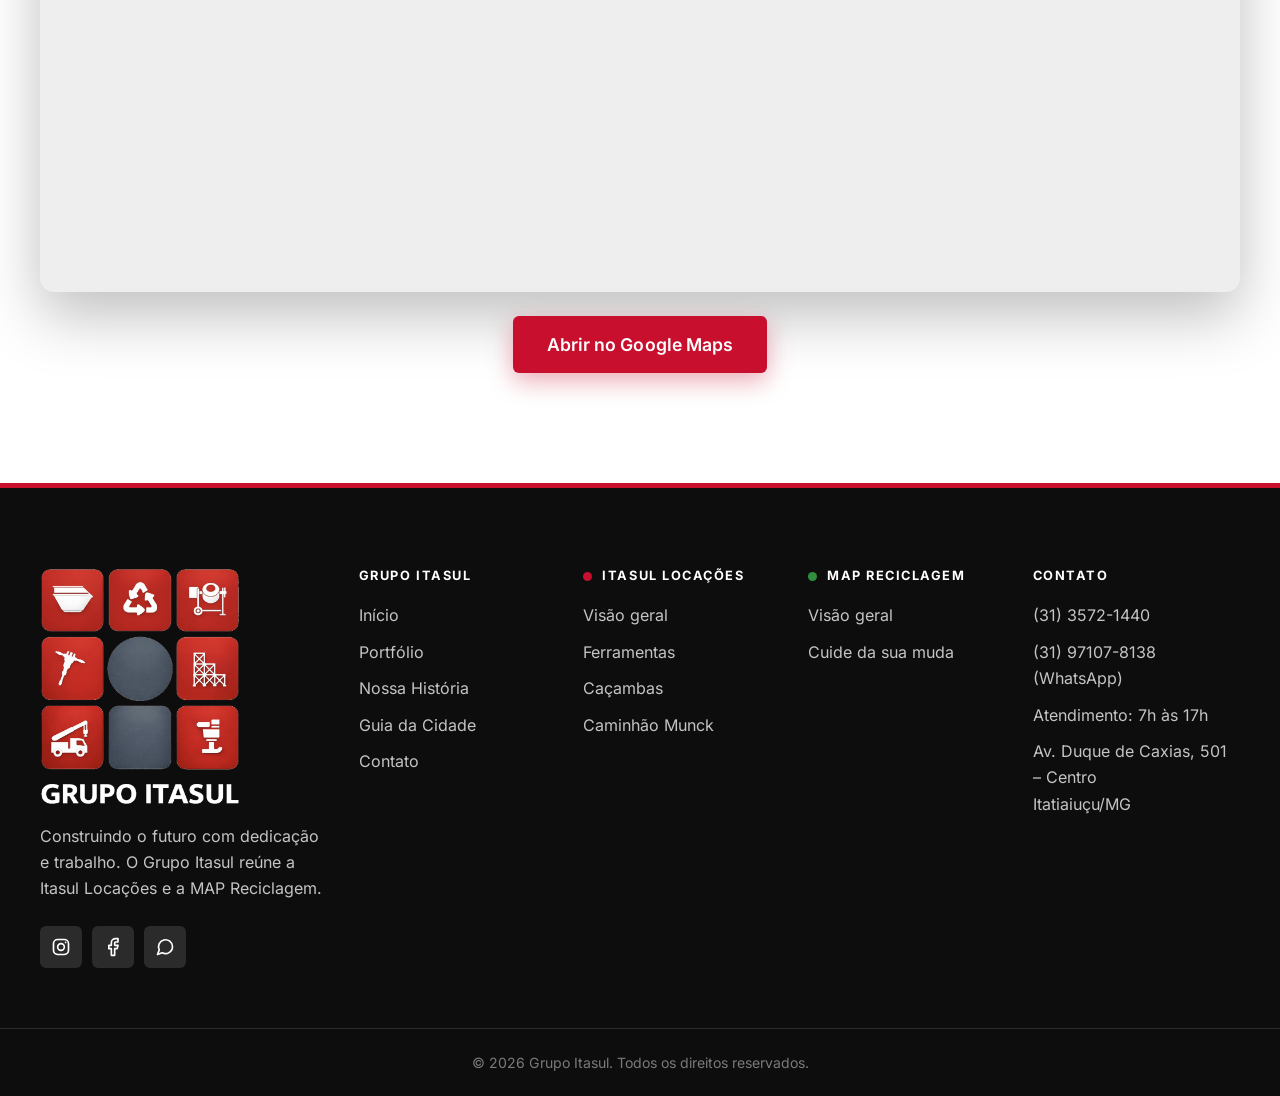
==== commit 7a2b35ab: "Seção 'Duas empresas' mais compacta" ====
--- a/index.html
+++ b/index.html
@@ -93,7 +93,7 @@
             <h3>Itasul Locações</h3>
             <p>A Itasul Locações oferece locação de ferramentas e equipamentos para construção civil, caçambas de entulho e caminhão Munck para içamento e movimentação de materiais pesados.</p>
             <ul class="empresa__list">
-              <li>Ferramentas: betoneira, compactador de solo, placa vibratória, andaime, escora, furadeira, martelete, serra mármore e cortadora de piso</li>
+              <li>Ferramentas: betoneira, compactador, placa vibratória, andaime e mais</li>
               <li>Caçambas de entulho</li>
               <li>Caminhão Munck</li>
             </ul>
--- a/assets/css/style.css
+++ b/assets/css/style.css
@@ -1623,3 +1623,17 @@
   .care-sub { margin: 8px 0 2px; font-size: .62rem; }
   .care-note { font-size: .68rem; margin-top: 6px; }
 }
+
+/* Seção "Duas empresas" mais compacta */
+.empresas.section { padding: 64px 0; }
+.empresas .section__head { margin-bottom: 30px; }
+.empresas__grid { gap: 22px; }
+.empresa { padding: 26px 28px 24px; border-top-width: 5px; }
+.empresa__icon { width: 48px; height: 48px; margin-bottom: 12px; }
+.empresa__icon svg { width: 24px; height: 24px; }
+.empresa h3 { margin: 4px 0 8px; font-size: clamp(1.5rem, 2.4vw, 1.9rem); }
+.empresa p { margin-bottom: 12px; font-size: .95rem; }
+.empresa__list { gap: 6px; margin-bottom: 20px; }
+.empresa__list li { font-size: .9rem; }
+.empresa .btn { padding-block: 12px; }
+@media (max-width: 600px) { .empresas.section { padding: 48px 0; } .empresa { padding: 24px 20px 22px; } }
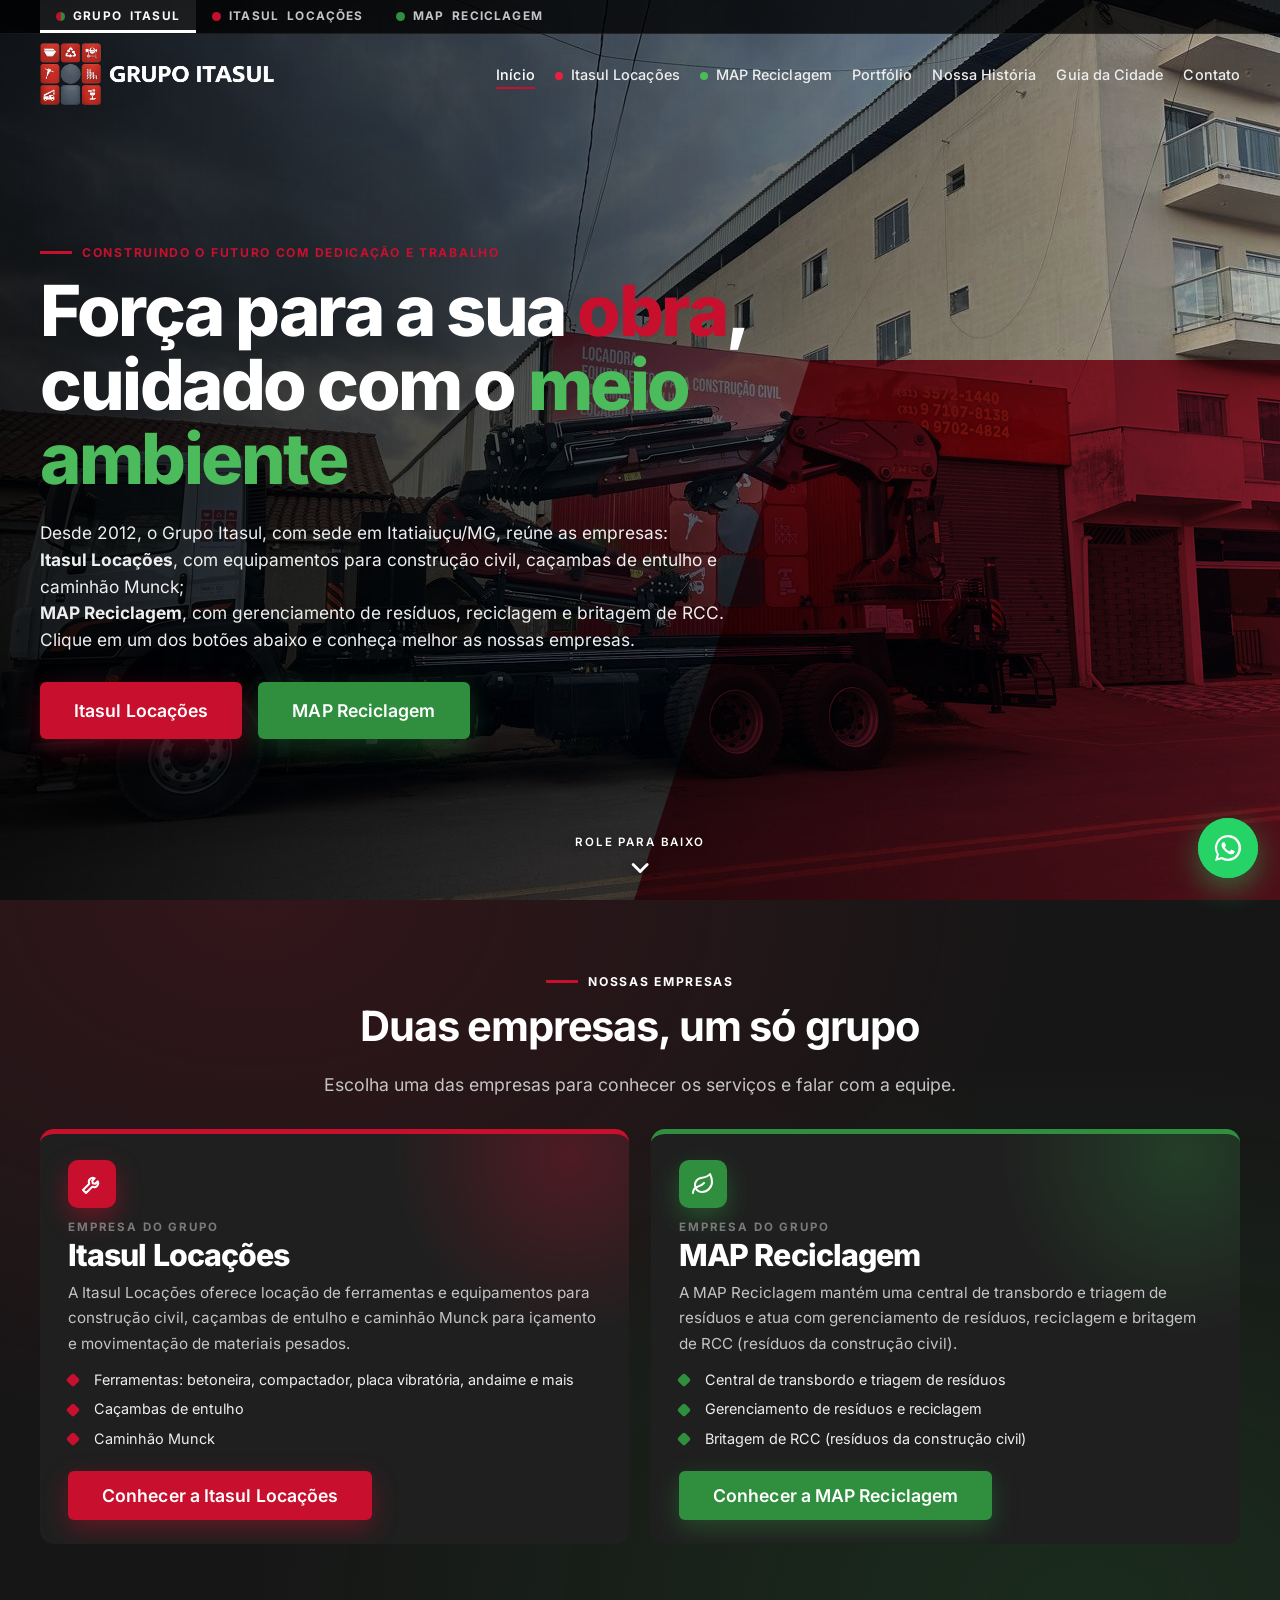
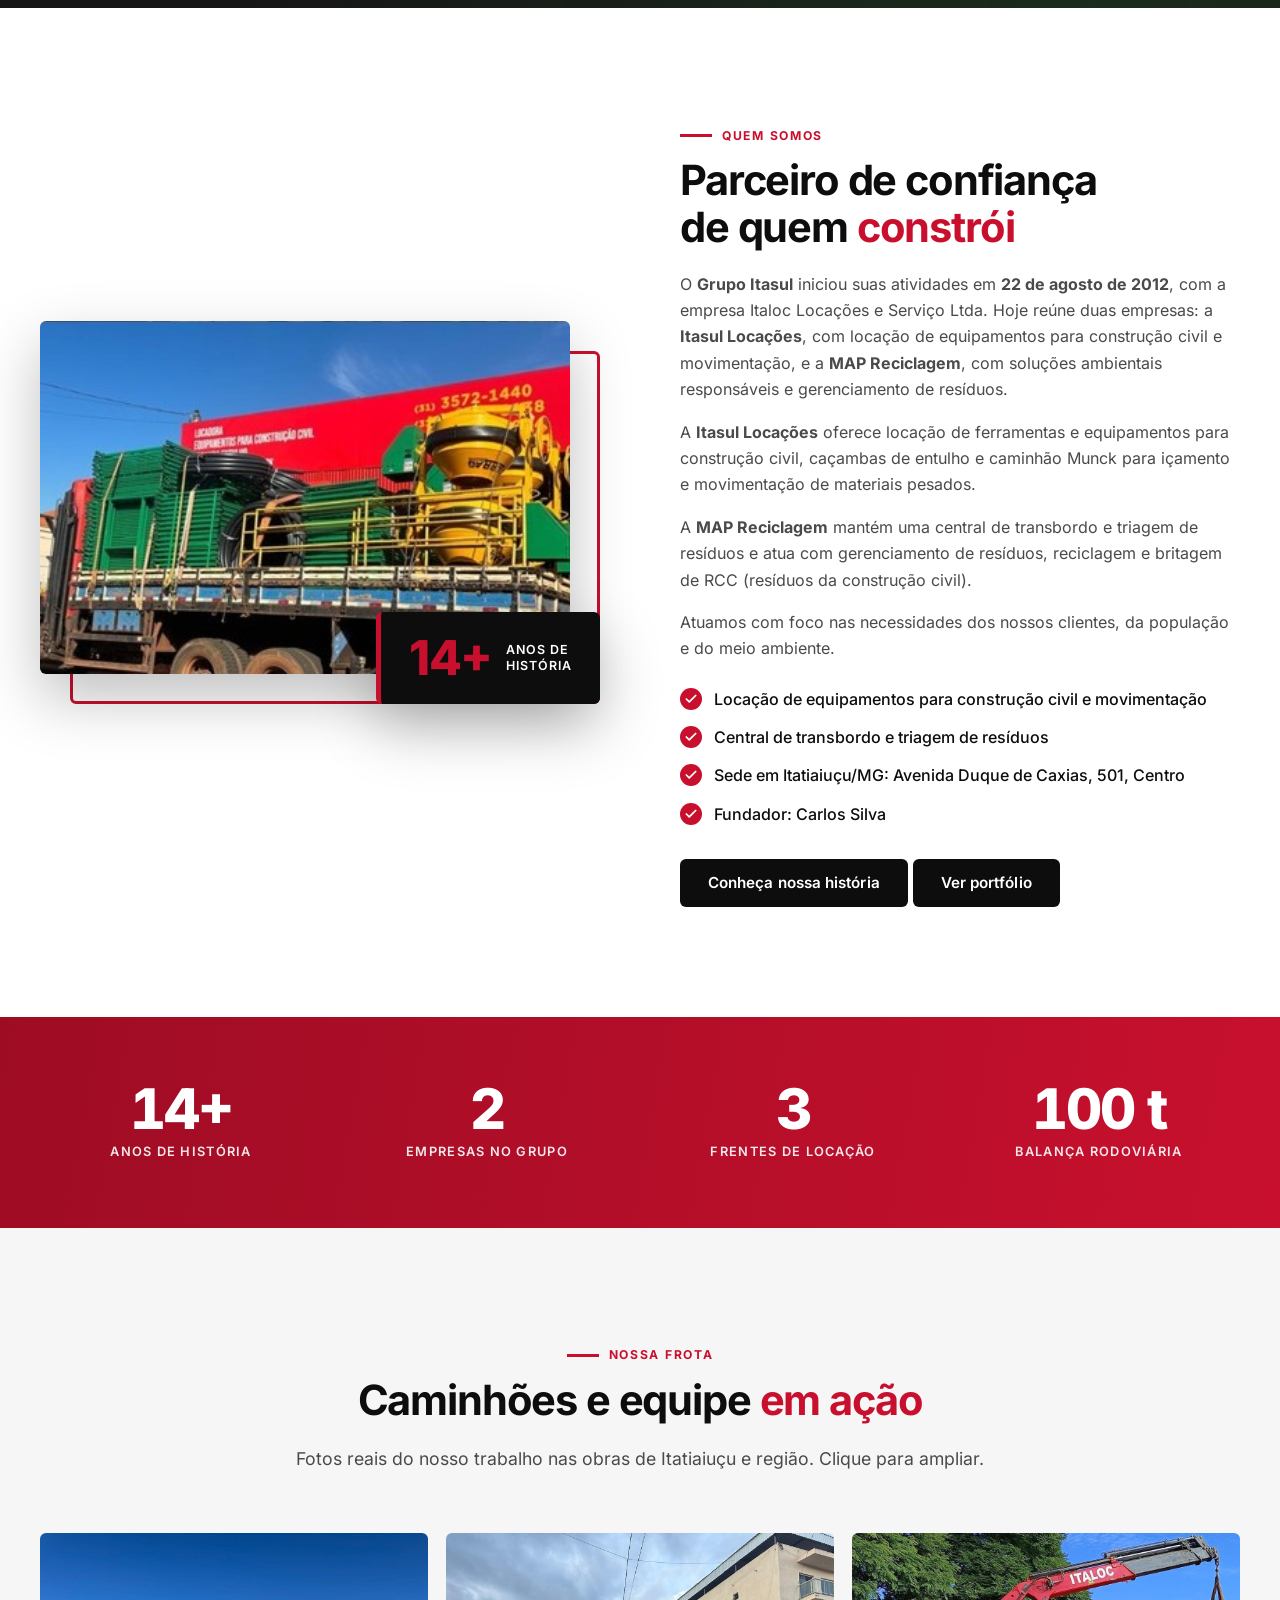
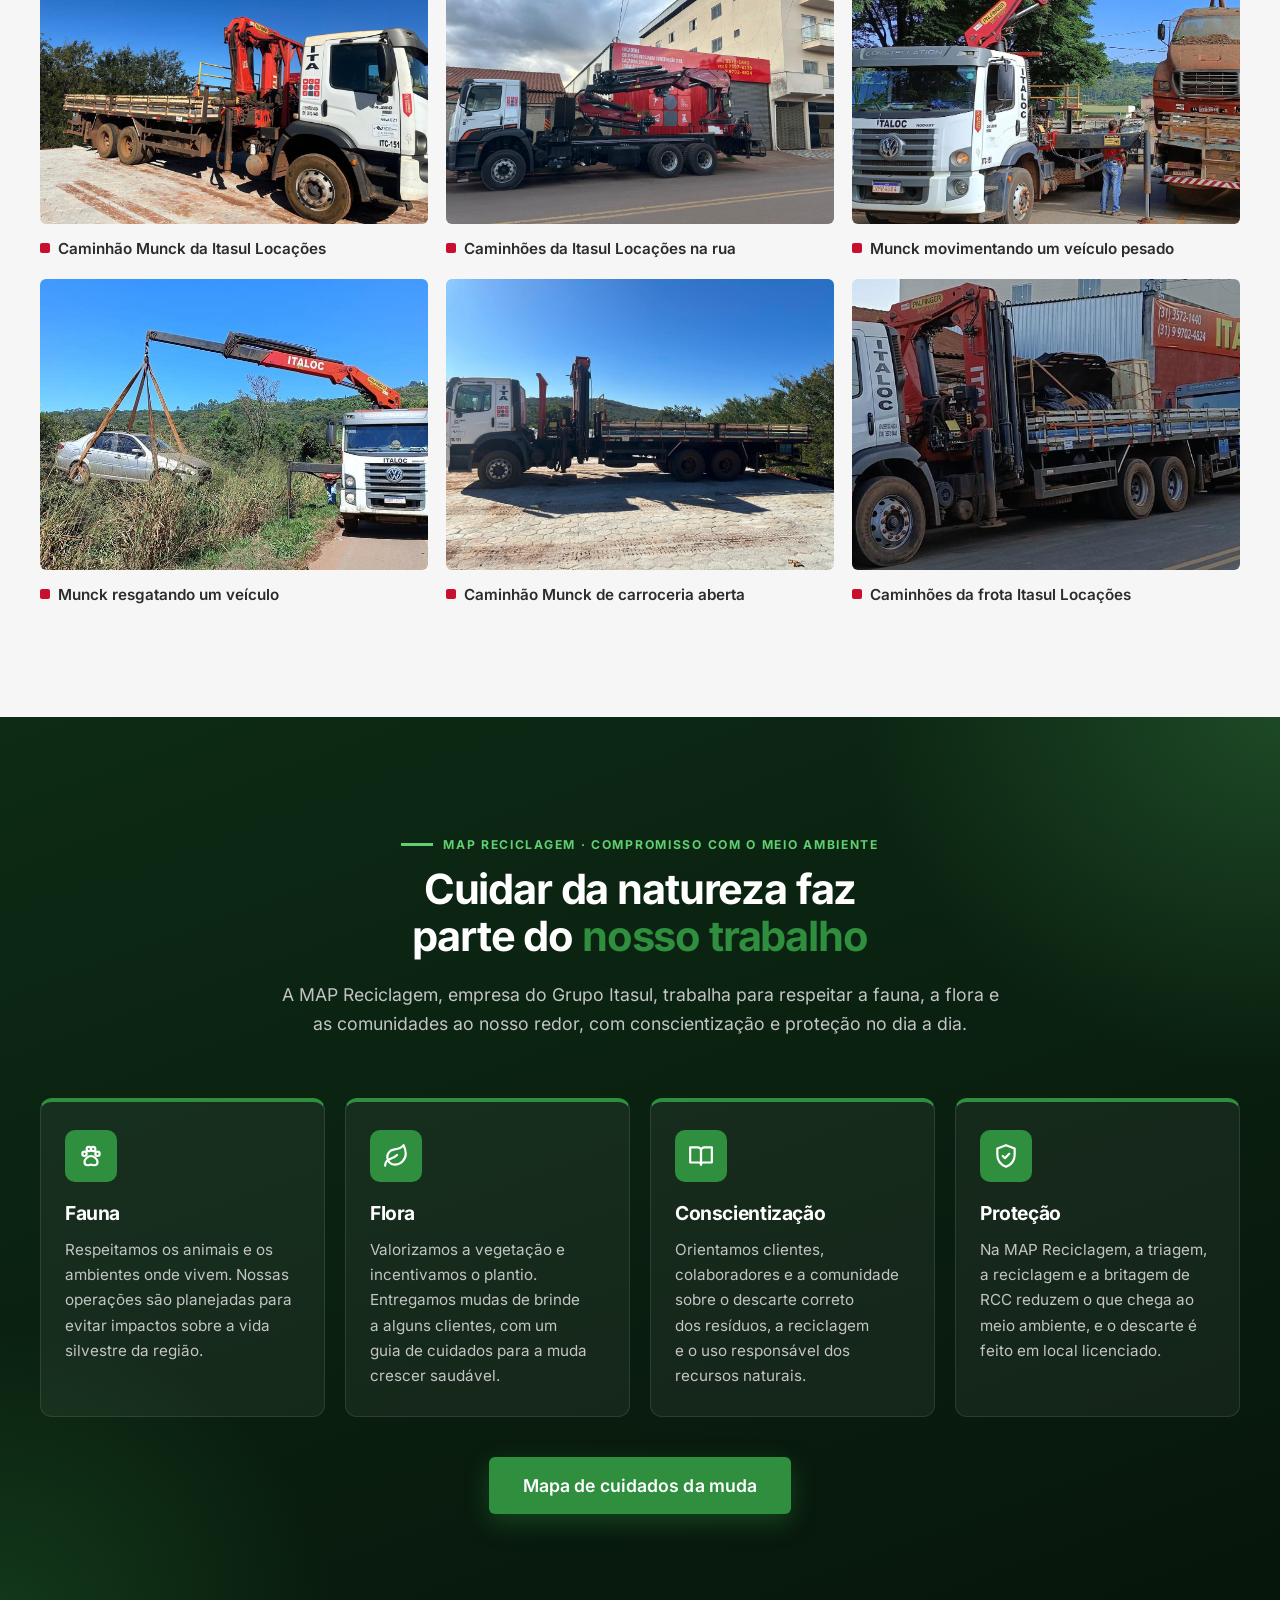
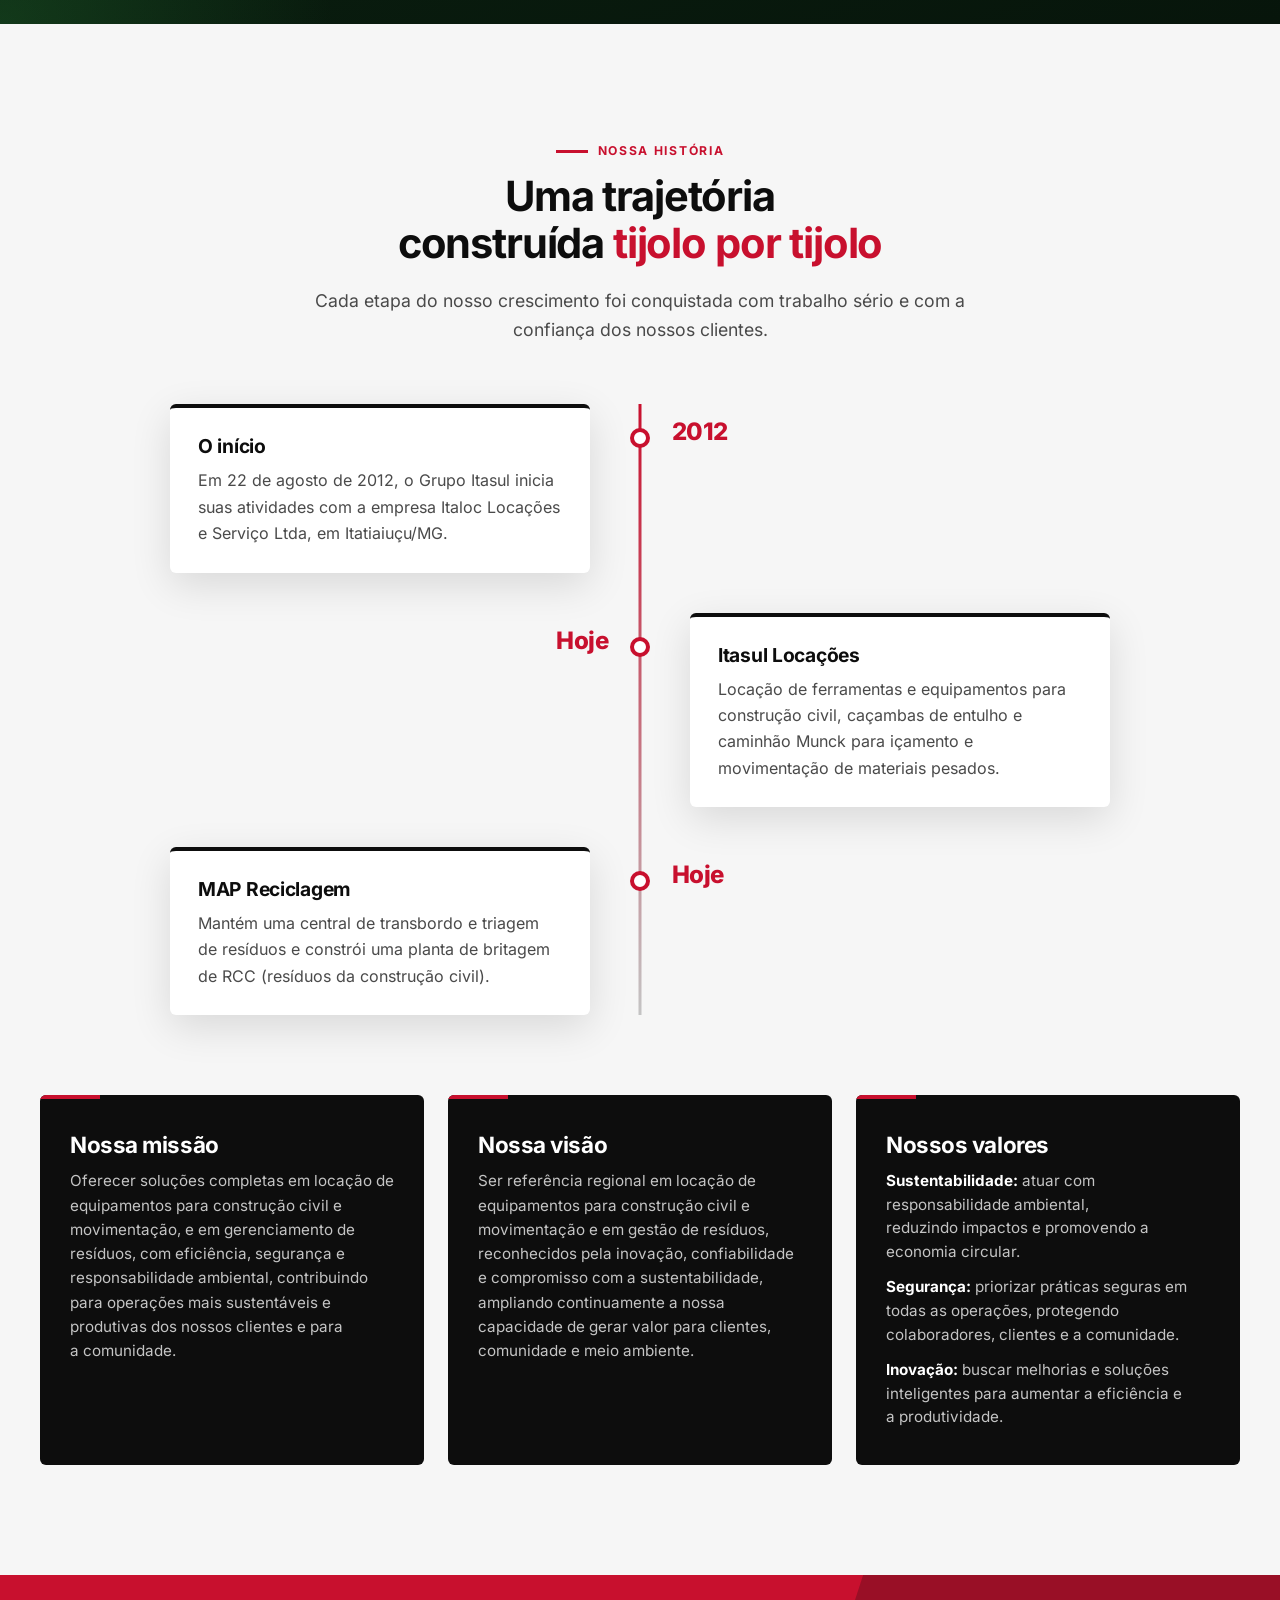
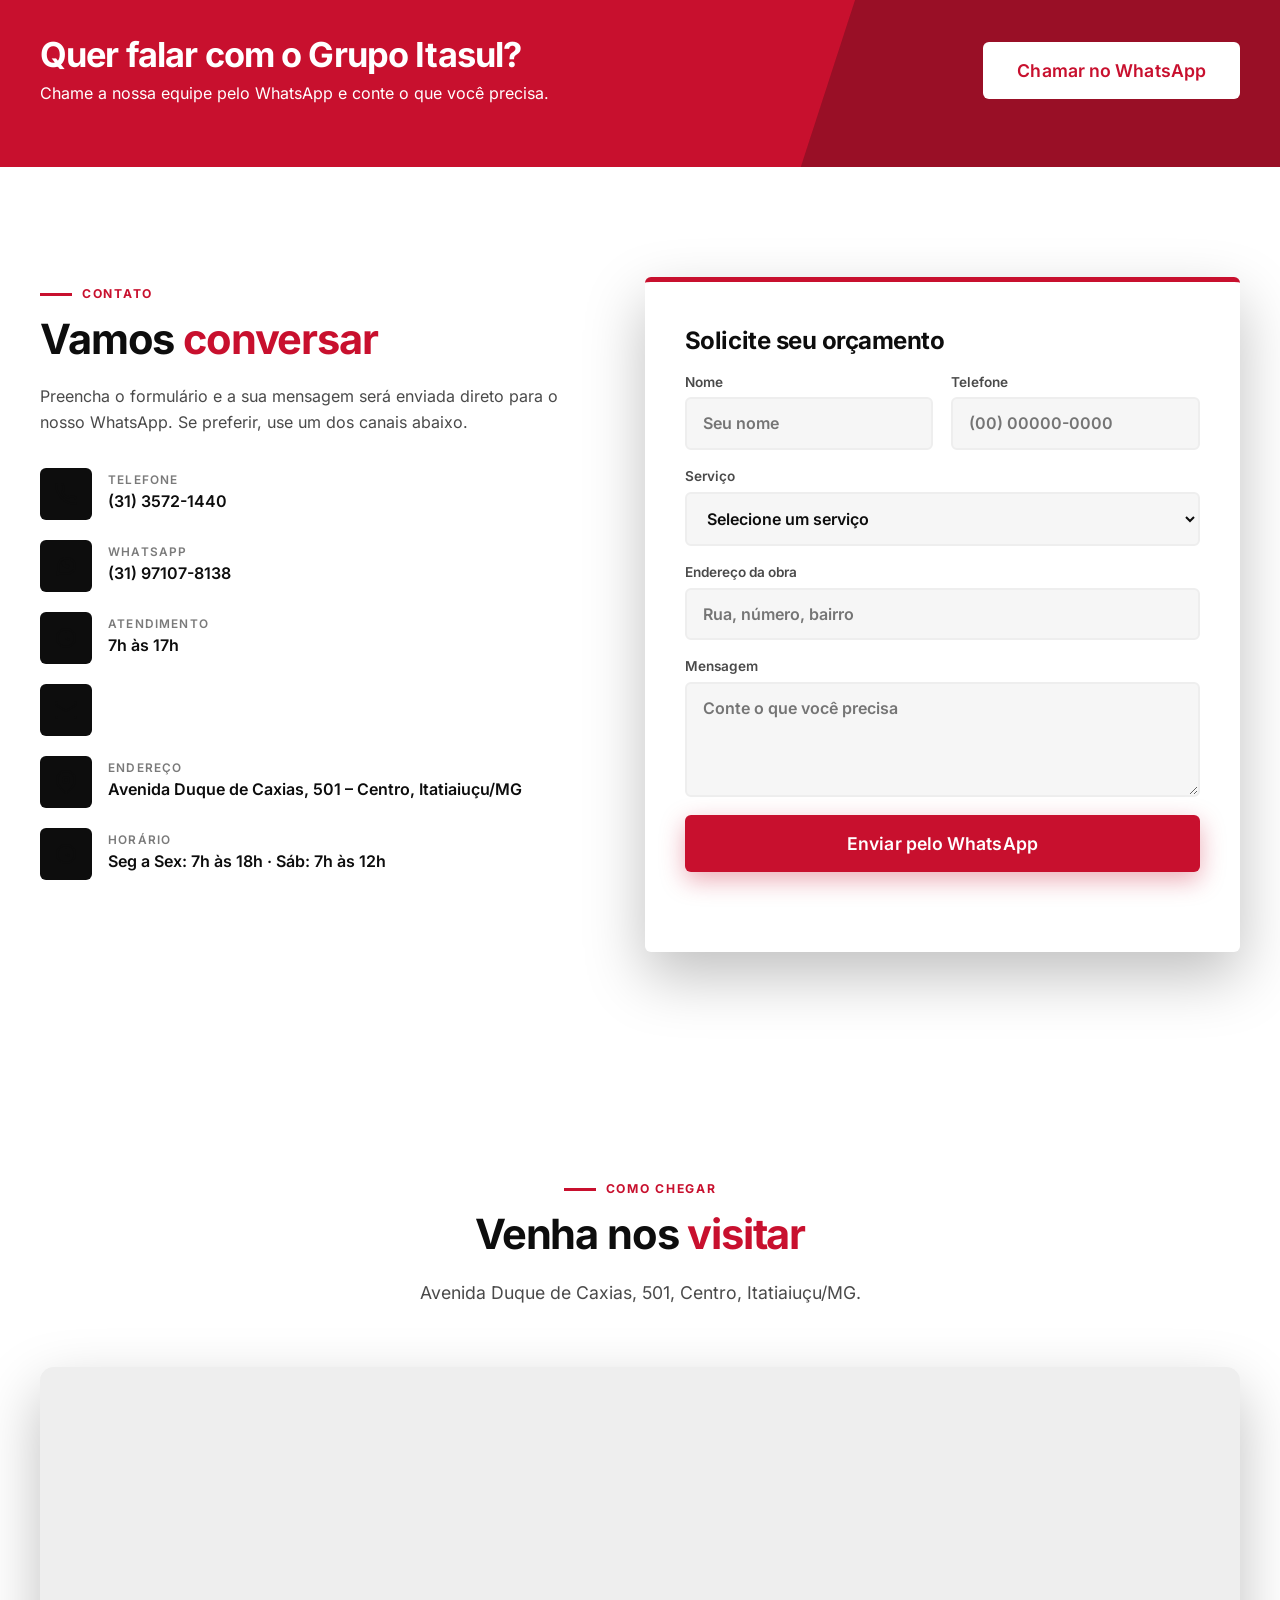
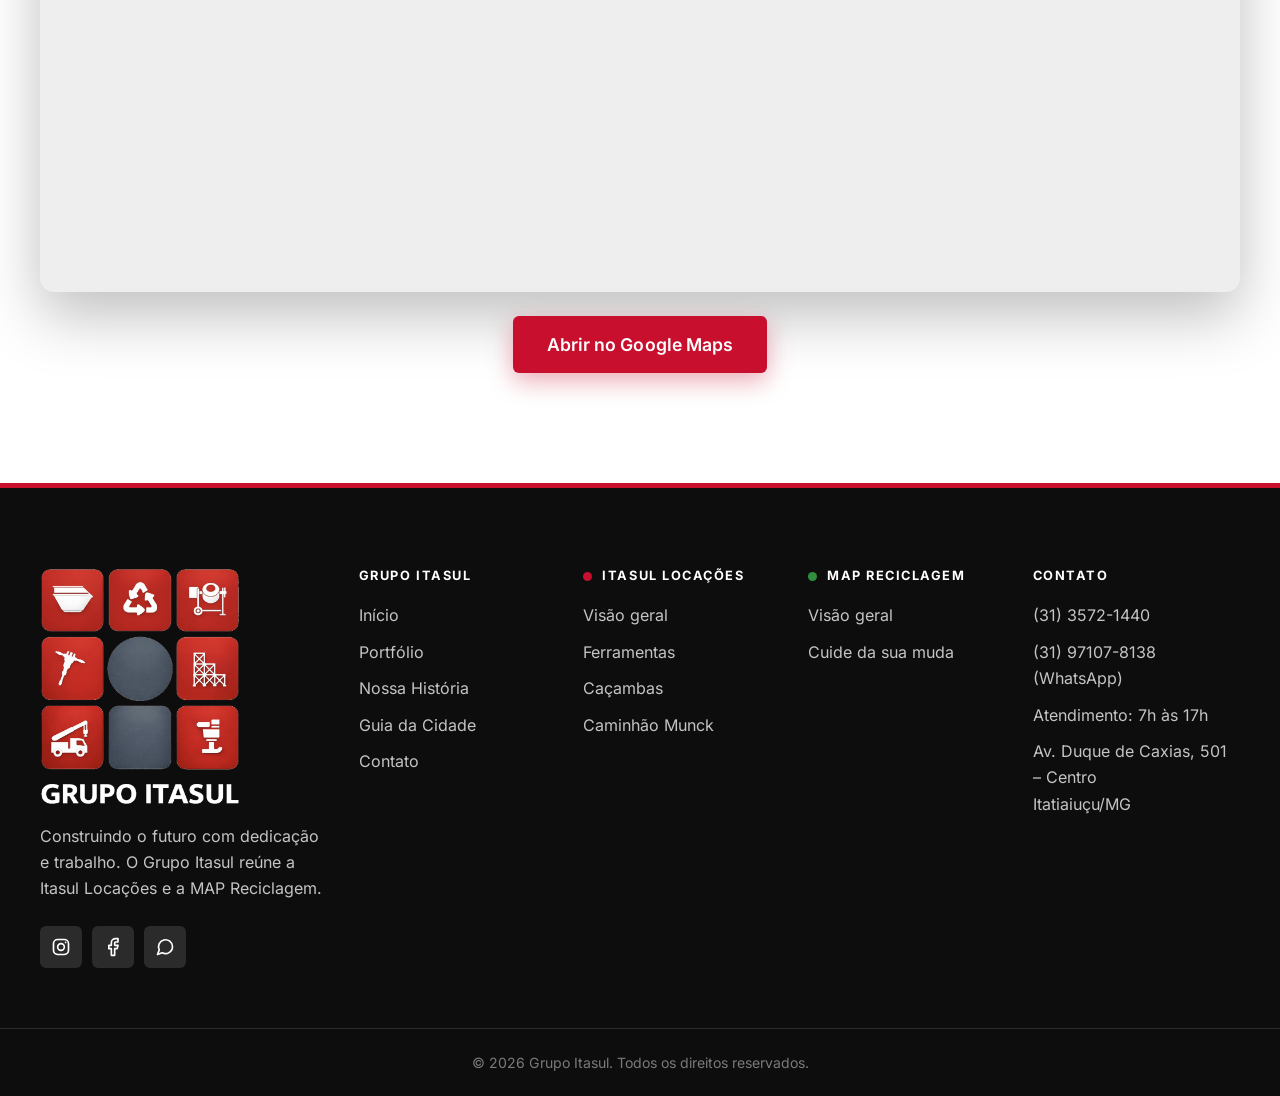
==== commit 8330ce13: "Nova descrição do topo da página inicial" ====
--- a/index.html
+++ b/index.html
@@ -68,7 +68,10 @@
       <div class="container hero__content">
         <span class="eyebrow reveal">Construindo o futuro com dedicação e trabalho</span>
         <h1 class="hero__title reveal">Força para a sua <span class="text-red">obra</span>,<br>cuidado com o <span class="text-green">meio ambiente</span></h1>
-        <p class="hero__text reveal">Desde 2012, o Grupo Itasul, com sede em Itatiaiuçu/MG, reúne a <strong>Itasul Locações</strong>, com equipamentos para construção civil, caçambas de entulho e caminhão Munck, e a <strong>MAP Reciclagem</strong>, com gerenciamento de resíduos, reciclagem e britagem de RCC. Escolha uma das empresas e conheça os serviços.</p>
+        <p class="hero__text reveal">Desde 2012, o Grupo Itasul, com sede em Itatiaiuçu/MG, reúne as empresas:<br>
+          <strong>Itasul Locações</strong>, com equipamentos para construção civil, caçambas de entulho e caminhão Munck;<br>
+          <strong>MAP Reciclagem</strong>, com gerenciamento de resíduos, reciclagem e britagem de RCC.<br>
+          Clique em um dos botões abaixo e conheça melhor as nossas empresas.</p>
         <div class="hero__actions reveal">
           <a href="locacoes.html" class="btn btn--primary btn--lg">Itasul Locações</a>
           <a href="map.html" class="btn btn--green btn--lg">MAP Reciclagem</a>
--- a/assets/css/style.css
+++ b/assets/css/style.css
@@ -1637,3 +1637,44 @@
 .empresa__list li { font-size: .9rem; }
 .empresa .btn { padding-block: 12px; }
 @media (max-width: 600px) { .empresas.section { padding: 48px 0; } .empresa { padding: 24px 20px 22px; } }
+
+/* ---------- Passo a passo interativo (tela) ---------- */
+.care-print { display: none; }
+.care-steps-section { background: var(--white); scroll-margin-top: calc(var(--header-h) + 10px); }
+.care-species-tabs { display: flex; flex-wrap: wrap; justify-content: center; gap: 10px; margin-bottom: 14px; }
+.care-tab { padding: 10px 20px; font: inherit; font-weight: 600; color: var(--gray-900); background: var(--gray-50); border: 1px solid var(--gray-100); border-radius: 40px; cursor: pointer; transition: background .2s, color .2s, border-color .2s; }
+.care-tab:hover { border-color: var(--green); }
+.care-tab.active { color: #fff; background: var(--green); border-color: var(--green); }
+.care-hint { margin-bottom: 30px; text-align: center; color: var(--gray-500); }
+.care-path { position: relative; display: grid; grid-template-columns: repeat(6, 1fr); gap: 8px; margin-bottom: 34px; }
+.care-path__line { position: absolute; left: calc(100% / 12); right: calc(100% / 12); top: 21px; height: 4px; background: var(--gray-100); border-radius: 2px; }
+.care-path__line i { display: block; width: var(--p); height: 100%; background: var(--green); border-radius: 2px; transition: width .4s var(--ease); }
+.care-node { position: relative; display: flex; flex-direction: column; align-items: center; gap: 4px; padding: 0 4px; font: inherit; text-align: center; background: none; border: 0; cursor: pointer; }
+.care-node__dot { z-index: 1; width: 46px; height: 46px; display: grid; place-items: center; font-weight: 700; color: var(--gray-500); background: var(--white); border: 3px solid var(--gray-100); border-radius: 50%; transition: all .3s var(--ease); }
+.care-node.is-done .care-node__dot { color: #fff; background: var(--green); border-color: var(--green); }
+.care-node.is-active .care-node__dot { color: #fff; background: var(--green); border-color: var(--green); transform: scale(1.18); box-shadow: 0 0 0 6px rgba(var(--green-rgb, 47, 143, 62), .18); }
+.care-node__t { margin-top: 6px; font-size: .92rem; font-weight: 700; line-height: 1.25; color: var(--black); }
+.care-node__q { font-size: .78rem; color: var(--gray-500); }
+.care-node:hover .care-node__dot { border-color: var(--green); }
+.care-stage { display: grid; grid-template-columns: .85fr 1.15fr; gap: 32px; align-items: start; padding: 28px; background: var(--gray-50); border-radius: 16px; }
+.care-stage.is-in { animation: careIn .35s var(--ease); }
+@keyframes careIn { from { opacity: .3; transform: translateY(8px); } to { opacity: 1; transform: none; } }
+.care-stage__art svg { display: block; width: 100%; height: auto; border-radius: 16px; box-shadow: var(--shadow); }
+.care-stage__caption { display: flex; flex-direction: column; align-items: center; margin-top: 12px; text-align: center; }
+.care-stage__caption strong { font-size: 1.15rem; color: var(--black); }
+.care-stage__caption span { font-size: .85rem; color: var(--gray-500); }
+.care-stage__expect { margin-bottom: 14px; padding: 12px 16px; font-size: .95rem; color: var(--gray-900); background: #e6f4e9; border-left: 4px solid var(--green); border-radius: 8px; }
+.care-stage__group { margin-bottom: 8px; padding: 14px 18px 6px; background: var(--white); border-radius: 12px; box-shadow: var(--shadow); }
+.care-stage__group .care-sub { margin: 0 0 4px; }
+.care-nav { display: flex; justify-content: space-between; gap: 12px; margin-top: 22px; }
+.care-nav .btn[disabled] { opacity: .4; pointer-events: none; }
+@media screen and (max-width: 900px) {
+  .care-path { grid-template-columns: repeat(3, 1fr); row-gap: 22px; }
+  .care-path__line { display: none; }
+  .care-stage { grid-template-columns: 1fr; padding: 18px; }
+  .care-stage__art { max-width: 340px; margin: 0 auto; }
+}
+@media screen and (max-width: 600px) { .care-node__dot { width: 40px; height: 40px; } .care-node__t { font-size: .82rem; } .care-nav .btn { padding-inline: 14px; font-size: .9rem; } }
+@media print { .care-print { display: block !important; } .care-steps-section, .care-hint { display: none !important; } }
+.care-stage__art svg :is(ellipse, circle, rect, path):not([stroke]) { stroke: none; }
+.hero__text { max-width: 780px; font-size: clamp(1rem, 1.35vw, 1.15rem); line-height: 1.55; margin-bottom: 28px; }
